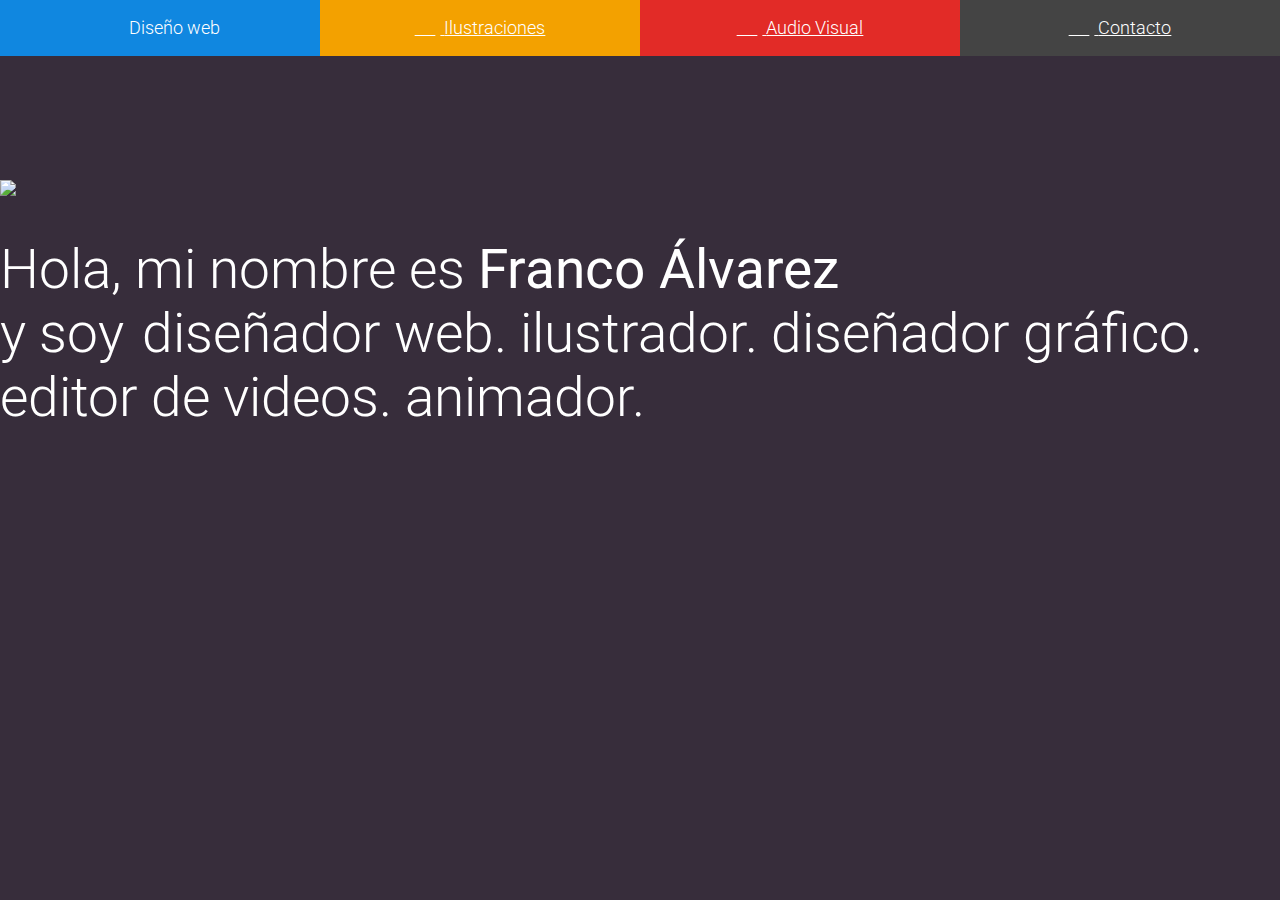
==== index.html @ df3ae25a "some mobile fixes" ====
<!DOCTYPE html>
<html>
<head>
  <meta charset="utf-8">

  <!-- Meta Tags for SEO -->
  <title>Web and Graphic Design</title>
  <meta name='description' content='I create visual brand identity which includes: logo designs, business cards, brochures, flyers, folders, print advertisements, greeting cards and invitations, social media pages including Facebook, Twitter and Google+.'>
  <link rel='author' href='https://plus.google.com/+FrancoAlvarezlpm' />
  <meta property='og:title' content='Web and Graphic Design' />
  <meta property='og:image' content='http//www.francoalvarez.com.ar/img/feel-the-peace.png' />
  <meta property='og:url' content='http//www.francoalvarez.com.ar/' />
  <meta property='og:description' content='I create visual brand identity which includes: logo designs, business cards, brochures, flyers, folders, print advertisements, greeting cards and invitations, social media pages including Facebook, Twitter and Google+.' />
  <meta name='twitter:card' content='summary'>
  <meta name='twitter:url' content='http//www.francoalvarez.com.ar/' >
  <meta name='twitter:title' content='I create visual brand identity which includes: logo designs, business cards, brochures, flyers, folders, print advertisements, greeting cards and invitations, social media pages including Facebook, Twitter and Google+.'>
  <meta name='twitter:image' content='http//www.francoalvarez.com.ar/img/feel-the-peace-for-twitter.png' >


  <!-- Behavioral Meta Data -->
  <meta name="apple-mobile-web-app-capable" content="yes">
  <meta name="viewport" content="width=device-width, initial-scale=1.0, maximum-scale=1.0, user-scalable=0">
  <link rel="icon" href="favicon.png" type="image/x-icon">
  <!-- Google Fonts -->
  <link href='http://fonts.googleapis.com/css?family=Roboto:100,300,400' rel='stylesheet' type='text/css'>
  <!-- Styles -->
  <link rel="stylesheet" type="text/css" href="css/magnific-popup.css"/>
  <link rel="stylesheet" type="text/css" href="css/bootstrap.min.css"/>
  <link rel="stylesheet" type="text/css" href="css/animate.css"/>
  <link rel="stylesheet" type="text/css" href="css/style.css"/>
  <link rel="stylesheet" type="text/css" href="css/responsive.css"/>

</head>
<body>
  <div class="wrapper">
    <nav>
      <ul>
        <li class="websites-link"><a href="#"><i class="icon-web-design"></i> <span>Diseño web</span></a></li>
        <li class="illustration-link"><a href="#"><i class="icon-illustration"></i> <span>Ilustraciones</span></a></li>
        <li class="video-link"><a href="#"><i class="icon-video"></i> <span>Audio Visual<span></a></li>
        <li class="contact-link"><a href="#"><i class="icon-contact"></i> <span>Contacto</span></a></li>
      </ul> 
    </nav>
    <!-- Home section -->
    <div class="home">
      <div class="container">
        <div class="container-position">
          <img src="img/franco.jpg" class="img-circle home-image">
          <h1 class="home-title">
            Hola, mi nombre es <strong>Franco Álvarez</strong> <br class="br-class"> y soy
            <span class="tlt">
              <span class="texts">
                  <span>diseñador web.</span> 
                  <span>ilustrador.</span>
                  <span>diseñador gráfico.</span>
                  <span>editor de videos.</span>
                  <span>animador.</span>
              </span>
            </span>
          </h1>
        </div>
      </div>
    </div>

    <!-- Web design section -->
    <div class="trick websites">
      <div class="btn-back"></div>
      <div class="container">
        <div class="row">
          <div class="col-xs-12">
            <p class="subtitle"> Diseño Web </p>
            <ul class="work-list-container">

              <li class="t-small web">
                <div class="figure">
                  <div class="budget-counter">2</div>
                  <img src="img/works/small-hashdog.jpg" alt="Hashdog: Software Factory">
                  <div class="figcaption">
                    <h4>Hashdog.com</h4>
                    <span>Con mas de 6 años de trayectoria, con un prometedor futuro. Hashdog.com!</span>
                    <button  class="hashdogPages pink-button">Más</button>
                  </div>
                </div>
              </li>

              <li class="t-small web">
                <div class="figure">
                  <div class="budget-counter">1</div>
                  <img src="img/works/small-fundacion.jpg" alt="img01">
                  <div class="figcaption">
                    <h4>Fundación Tuquito</h4>
                    <span>Un proyecto bastante conocido en América Latina, Tuquito Linux. También tiene su fundación.</span>
                    <button  class="fundationTuquito pink-button">Más</button>
                  </div>
                </div>
              </li>
            </ul>
          </div>
        </div>
      </div>
    </div>
    <!-- Illustration section -->
    <div class="trick illustration">
      <div class="btn-back"></div>
      <div class="container">
        <div class="row">
          <div class="col-xs-12">
            <p class="subtitle">Ilustraciones Digitales y Decorativas</p>
            <ul class="work-list-container">
              <li class="t-small">
                <div class="figure">
                  <div class="budget-counter">2</div>
                  <img src="img/works/small-frank.jpg" alt="just thoughts">
                  <div class="figcaption">
                    <h4>Pensamientos</h4>
                    <span>Ilustraciones de lo que a veces viene de repente a mi mente.</span>
                    <button  class="thoughts pink-button">Más</button>
                  </div>
                </div>
              </li>

              <li class="t-small">
                <div class="figure">
                  <div class="budget-counter">9</div>
                  <img src="img/works/small-abstract.jpg" alt="Frame Art">
                  <div class="figcaption">
                    <h4>Pinturas Oleo</h4>
                    <span>Pequeño hobbie que siempre quise perfeccionar.</span>
                    <button  class="oleoPainting pink-button">Más</button>
                  </div>
                </div>

              </li>

              <li class="t-small">
                <div class="figure">
                  <div class="budget-counter">6</div>
                  <img src="img/works/small-hashdogBanners.jpg" alt="Hashdog Banners">
                  <div class="figcaption">
                    <h4>Anuncios de Hashdog</h4>
                    <span>La comunicación visual en una empresa es primordial y Hashdog: Software Factory lo sabe.</span>
                    <button  class="hashdogBanners pink-button">Más</button>
                  </div>
                </div>

              </li>

              <li class="t-small">
                <div class="figure">
                  <div class="budget-counter">1</div>
                  <img src="img/works/small-hashdog-interview.jpg" alt="hashdog interviews">
                  <div class="figcaption">
                    <h4>Entrevistas</h4>
                    <span>Hashdog invita a desarrolladores Rails a presentarse en sus entrevistas.</span>
                    <button  class="interviews pink-button">Más</button>
                  </div>
                </div>
              </li>

              <li class="t-small">
                <div class="figure">
                  <div class="budget-counter">5</div>
                  <img src="img/works/small-vinyls.jpg" alt="Hashdog Vinyls Office">
                  <div class="figcaption">
                    <h4>Vinilos</h4>
                    <span>Oficinas muy poco común nos ofrece Hashdog una vez más.</span>
                    <button  class="vinyls pink-button">Más</button>
                  </div>
                </div>

              </li>

              <li class="t-small">
                <div class="figure">
                  <div class="budget-counter">1</div>
                  <img src="img/works/small-prices-vivi.jpg" alt="Hairstyle prices">
                  <div class="figcaption">
                    <h4>Viviana Estilista</h4>
                    <span>Listado de precios de una excelente Estilista.</span>
                    <button  class="priceList pink-button">Más</button>
                  </div>
                </div>
              </li>

              <li class="t-small">
                <div class="figure">
                  <div class="budget-counter">4</div>
                  <img src="img/works/small-cards.jpg" alt="Cards Presentation">
                  <div class="figcaption">
                    <h4>Tarjetas Personales</h4>
                    <span>Algunas de las tarjetas personales que se trabajo con extraordinarias personas.</span>
                    <button  class="cardPresentations pink-button">Más</button>
                  </div>
                </div>
              </li>
              <li class="t-small">
                <div class="figure">
                  <div class="budget-counter">6</div>
                  <img src="img/works/small-wallpapers.jpg" alt="img01">
                  <div class="figcaption">
                    <h4>Fondos de Pantalla</h4>
                    <span>No podia faltar en una empresa totalmente creativa, hashdog ofrece sus fondos gratuitos para descargar.</span>
                    <button  class="wallpapers pink-button">Más</button>
                  </div>
                </div>
              </li>
            </ul>
          </div>
        </div>
      </div>
    </div>
    <!-- Videos section -->
    <div class="trick videos">
      <div class="btn-back"></div>
      <div class="container">
        <div class="row">
          <div class="col-xs-12">
            <p class="subtitle">Edición de Video + Diseño Visual </p>
            <ul class="work-list-container">

              <li class="t-small">
                <div class="figure">
                  <div class="budget-counter">2</div>
                  <img src="img/works/small-hashdog-short.jpg" alt="hashdog short video">
                  <div class="figcaption">
                    <h4>Hashdog cortos</h4>
                    <span>Cotometrajes publicitarios <strong>Hashdog</strong>, una compañia de calidad, confianza y por sobre todo creativa!</span>
                    <button  class="hashdogVideos pink-button">Más</button>
                  </div>
                </div>


              </li>

              <li class="t-small">
                <div class="figure">
                  <div class="budget-counter">1</div>
                  <img src="img/works/small-ticketmaster.jpg" alt="img01">
                  <div class="figcaption">
                    <h4>TicketMaster</h4>
                    <span>Video explicativo luego de una compra para eventos en TicketMaster.</span>
                    <button  class="ticketmasterVideos pink-button">Más</button>
                  </div>
                </div>
              </li>

              <li class="t-small">
                <div class="figure">
                  <div class="budget-counter">3</div>
                  <img src="img/works/small-allfundationvideos.jpg" alt="img01">
                  <div class="figcaption">
                    <h4>Fundación Tuquito</h4>
                    <span>Videos informativo de los proyectos en marcha de la Fundación Tuquito Libre.</span>
                    <button  class="fundationVideos pink-button">Más</button>
                  </div>
                </div>

              </li>

            </ul>
          </div>
        </div>
      </div>
    </div>
    <!-- Contact section -->
    <div class="trick contact">
      <div class="btn-back"></div>
      <div class="container">
        <div class="row">
            <div class="col-xs-12 about-me">
              <h3>Un poco de mi</h3>
              <p class="my-description">
                Soy un Diseñador Web y Grafico Autodidacta. Me dedico a crear Identidad Visual, Presentaciones Online, folletos, carpetas, Anuncios publicitarios, elementos graficos, Íconos y cualquier cosa relacionada a la Comunicacion Visual
              </p>
            </div>
            <div class="col-xs-12 contact-content text-center">
              <div class="row">
                <div class="col-xs-12 col-sm-6 skills-list">
                  <h3>Habilidades</h3>
                  <p>HTML5 <i class="icon-filled-three"></i></p>
                  <p>CSS3 <i class="icon-filled-four"></i></p>
                  <p>Javascript <i class="icon-filled-two"></i></p>
                  <p>JQuery <i class="icon-filled-three"></i></p>
                  <p>Front-End <i class="icon-filled-four"></i></p>
                  <p>Photoshop CS6 <i class="icon-filled-three"></i></p>
                  <p>Illustrator CS6<i class="icon-filled-four"></i></p>
                  <p>After Effect <i class="icon-filled-three"></i></p>
                  <p>Video Direction <i class="icon-filled-three"></i></p>
                  <p>Creativity <i class="icon-filled-four"></i></p>
                </div>
                <div class="col-xs-12 col-sm-6">
                  <div class="row">
                    <div class="col-xs-6 col-sm-12">
                      <div class="hobbies">
                        <h3>Hobbies</h3>
                        <ul class="hobbies-list">
                          <li><i class="icon-movies"></i></li>
                          <li><i class="icon-meditation"></i></li>
                          <li><i class="icon-tree"></i></li>
                          <li><i class="icon-music"></i></li>
                          <li><i class="icon-painting"></i></li>
                          <li><i class="icon-book"></i></li>
                          <li><i class="icon-joystick"></i></li>
                        </ul>
                      </div>
                    </div>
                    <div class="col-xs-6 col-sm-12">
                      <div class="social-media">
                        <h3>Encuentrame</h3>
                        <a href="http://www.facebook.com/francolpm" target="_blank" class="facebook img-circle"><i class="icon-facebook"></i></a>
                        <a href="http://www.twitter.com/franco_lpm" target="_blank" class="twitter img-circle"><i class="icon-twitter"></i></a>
                        <a href="http://ar.linkedin.com/in/francolpm" target="_blank" class="linkedin img-circle"><i class="icon-linkedin"></i></a>
                        <a href="cv-frank.pdf" target="_blank" class="skype img-circle"><i class="icon-contact"></i></a>
                      </div>
                    </div>
                  </div>
                </div>
                <div class="info-contact col-xs-12">
                  <p>I <i class="icon-heart"></i> design - <a href="mailto:franco.lpm@gmail.com">franco.lpm@gmail.com</a> - +54 381 154802125</p>
                </div>
              </div>
              <div class="clear"></div>
            </div>      
          </div>
        </div>
      </div>
    </div>
    <footer>

    </footer>
  </div>
  <!-- Scripts -->
  <script src="https://ajax.googleapis.com/ajax/libs/jquery/2.1.3/jquery.min.js"></script>
  <script src="js/magnificPopup.min.js"></script>
  <script src="js/jquery.lettering.js"></script>
  <script src="js/jquery.textillate.js"></script>
  <script src="js/database.js"></script>
  <script src="js/script.js"></script>
</body>
</html>
---- css/style.css ----
/**************** ICONS *********************/
@font-face {
  font-family: 'icomoon';
  src:url('../fonts/icomoon.eot?-uziz1a');
  src:url('../fonts/icomoon.eot?#iefix-uziz1a') format('embedded-opentype'),
    url('../fonts/icomoon.woff?-uziz1a') format('woff'),
    url('../fonts/icomoon.ttf?-uziz1a') format('truetype'),
    url('../fonts/icomoon.svg?-uziz1a#icomoon') format('svg');
  font-weight: normal;
  font-style: normal;
}

[class^="icon-"], [class*=" icon-"] {
  font-family: 'icomoon';
  speak: none;
  font-style: normal;
  font-weight: normal;
  font-variant: normal;
  text-transform: none;
  line-height: 1;

  /* Better Font Rendering =========== */
  -webkit-font-smoothing: antialiased;
  -moz-osx-font-smoothing: grayscale;
}
.icon-filled-two:before {
  content: "\e60d \e60d \e60e \e60e \e60e";
}
.icon-filled-three:before {
  content: "\e60d \e60d \e60d \e60e \e60e";
}
.icon-filled-four:before {
  content: "\e60d \e60d \e60d \e60d \e60e";
}
.icon-joystick:before {
  content: "\e600";
}
.icon-linkedin:before {
  content: "\e601";
}
.icon-movies:before {
  content: "\e602";
}
.icon-music:before {
  content: "\e603";
}
.icon-painting:before {
  content: "\e604";
}
.icon-skype:before {
  content: "\e605";
}
.icon-tree:before {
  content: "\e606";
}
.icon-twitter:before {
  content: "\e607";
}
.icon-video:before {
  content: "\e608";
}
.icon-web-design:before {
  content: "\e609";
}
.icon-meditation:before {
  content: "\e60a";
}
.icon-book:before {
  content: "\e60b";
}
.icon-check-box:before {
  content: "\e60c";
}
.icon-circle:before {
  content: "\e60d";
}
.icon-circle-filled:before {
  content: "\e60e";
}
.icon-contact:before {
  content: "\e60f";
}
.icon-facebook:before {
  content: "\e610";
}
.icon-heart:before {
  content: "\e611";
}
.icon-illustration:before {
  content: "\e612";
}



/***************** SITE STYLE ****************/
html, body {
  width: 100%; 
  height: 100%;
  background-color: #222222;
}
body {
  margin:0;
  padding:0;
  font-family: 'Roboto', sans-serif;
  font-weight: 400;
}
a,p,h1, h2, h3, h4, h5, li {
  color: #ffffff;
}
a, p {
  font-size: 18pt;
}
a:hover, a:visited, a:focus, a:active {
  color: white;
  text-decoration: underline;
}
ul {
  padding: 0;
  margin: 0;
}
ul li {
  list-style: none;
}
.wrapper {
  width: 100%;
  height: 100%;
}
.home-title {
  color: #000;
  text-decoration: none;
}
@keyframes firstSkill {
  0% {
    transform: rotateY(0deg);
  }
  100% {
    transform: rotateY(90deg);
  }
}
@keyframes secondSkill {
  0% {
    transform: rotateY(90deg);
  }
  100% {
    transform: rotateY(0deg);
  }
}
.skill-1 {
  position: absolute;
  margin-left: 15px;
  perspective: 600px;
}
.skill-1.inview {
  animation-name: firstSkill;
  animation-duration: 1s;
  animation-delay: 0s;
  animation-iteration-count: 1;
  animation-fill-mode: forwards;
  transform-origin: 0% 0%;
}
.skill-2.inview {
  animation-name: secondSkill;
  animation-duration: 1s;
  animation-delay: 0s;
  animation-iteration-count: 1;
  animation-fill-mode: forwards;
  transform-origin: 0% 0%; 
}
.skill-2 {
  position: absolute;
  margin-left: 15px;
  perspective: 600px;
  transform: rotateY(90deg);
}
.home {
  background: #372d3b;
  height: 100%;
  width: 100%;
  top:0;
  position: absolute;
  z-index: 1;
  transform: perspective(1000px) rotateY(0deg);
  transform-origin: 0% 50%;
  transition: 1s;
  opacity: 1;
  transition-timing-function: ease-in-out;
}
.home.backdoor {
  transform: perspective(1000px) rotateY(90deg);
  opacity: 0;
}
.home .container {
  padding: 0;
  height: 100%;
}
.container-position {
  position: relative;
  top: 20%;
}
.home-title {
  z-index: 1;
  font-size: 55px;
  color: #fff;
  font-family: 'Roboto', sans-serif;
  font-weight: 300;
}
.home-title strong {
  font-weight: 400;
}

.btn-back {
  width: 46px;
  height: 46px;
  background: #a33c57;
  position: absolute;
  top: 10px;
  left: 10px;
  z-index: 999;
  cursor: pointer;
  text-align: center;
  border-radius: 2px;
  transition: .5s ease-in-out all;
}
.btn-back:hover {
  transform: rotate(360deg) scale(1.1);
  transition: .2s ease-in-out all;
  background: #da4362;
}
.btn-back::before {
  content: 'X';
  font-size: 30px;
  color: white;
}
.tlt {
  margin-left: 5px;
}
nav {
  top:0;
  left:0;
  position: absolute;
  background: rgba(37,31,40,0.8);
  z-index: 10;
  width: 100%;
  text-align: center;
}
nav ul {
  width: 100%;
  padding: 0;
  margin: 0;
  display: table;
}
nav ul li {
  display: inline-block;
  font-family: 'Roboto', sans-serif;
  font-weight: 300;
  height: 56px;
  margin:0;
  float:left;
  padding: 0;
  transition:.1s linear all;
  vertical-align: top;
  width: 25%;
}
nav ul li:hover {
  transition:.1s linear all;
}
nav ul li:last-of-type {
  border-right: 0;
}
nav ul li i { 
  margin-right: 5px;
  font-size: 16px;
}
nav ul li a  i {
  font-size: 20pt;
  position: relative;
  top: 5px;
}
nav ul li a {
  font-size: 18px;
  line-height: 56px;
  width: 100%;
  text-align: center;
  display: block;
}
nav a:hover {
  text-decoration: none;
}
li.websites-link a:hover,
li.illustration-link a:hover,
li.video-link a:hover,
li.contact-link a:hover,
li.websites-link a:focus,
li.illustration-link a:focus,
li.video-link a:focus,
li.contact-link a:focus {
  text-decoration: none;
}
li.websites-link {
  background: #0b6fcc;
}
li.illustration-link {
  background: #F3A100;
}
li.video-link {
  background: #E22B27;
}
li.contact-link {
  background: #444;
}
li.websites-link:hover {
  background: #1087e0;
}
li.illustration-link:hover {
  background: #EFA118;
}
li.video-link:hover {
  background: #E04444;
}
li.contact-link:hover {
  background: #545056;
}

.logo {
  width: 32px;
  height: 32px;
}
.lang {
  width: 32px;
  height: 32px;
  display: none;
}
.scene {
  margin:0;
  padding:0;
  overflow: hidden;
  top:0;
  left: 0;
  width: 100%;
  height: 100%;
  position: absolute;
  transform: translate3d(0px, 0px, 0px);
  transform-style: preserve-3d;
  backface-visibility: hidden;
}
.scene li {
  bottom: 0;
  height: 100%;
  left: 0;
  margin: 0;
  padding: 0;
  position: absolute;
  right: 0;
  top: 0;
}
.first img {
  position: absolute;
  z-index: 0;
  top: -64px;
}
.second img {
  position: absolute;
  right: 0;
  top: -1px;
  z-index: -1;
}
.img-lake-mountains {
  position: absolute;
  left: 50%;
  top:72%;
  margin-left: -400px;
  z-index: -2;
}
.bote {
  position: absolute;
  left: 50%;
  margin-left: 100px;
  top: 84%;
  z-index: -2;
}
.sun object {
  position: absolute;
  z-index: -8;
  top: 66%;
  left: 50%;
  margin-left: 310px;
}
.clouds img {
  margin-top: -5%;
  margin-left: -5%;
  position: absolute;
  z-index: -9;
  top:0;
}

/********************************

WORK

********************************/
.works {
  position: relative;
  height: auto;
  margin: 40px 0;
  padding: 40px 0;
}
.subtitle {
  display: block;
  width: 100%;
  font-size: 28px;
  font-weight: 100;
  margin: 30px 0 0 0;
  padding: 70px 10px; 
  text-align: center;
  background: url('../img/divisor.svg') no-repeat center center;
  background-size: 100% auto;

}
.work-list-container {
  margin: 0;
  padding: 0;
  text-align: center;
}
.work-list-container li {
  display: inline-block;
  margin: 10px;
  padding:0;
  text-align: left;
  vertical-align: top;
  box-shadow: 1px 2px 3px #222;
}
.work-list-container li img {
  width: 100%;
  height: 100%;
  margin:0;
  padding: 0;
  transition: .2s ease-in-out all;
  -webkit-transition: .2s ease-in-out all;
  -moz-transition: .2s ease-in-out all;
  -o-transition: .2s ease-in-out all;
}
.t-small {
  transform: scale(1);
  -webkit-transform: scale(1);
  -moz-transform: scale(1);
  -o-transform: scale(1);
  -ms-transform: scale(1);
  opacity: 1;
  filter:alpha(opacity=100);
  transition: 0.3s all ease-in-out;
  -webkit-transition: 0.3s all ease-in-out;
  -moz-transition: 0.3s all ease-in-out;
  -o-transition: 0.3s all ease-in-out;
  -ms-transition: 0.3s all ease-in-out;
}
.t-small {
  width: 220px;
  height: 220px;
  overflow: hidden;
}
.t-small .figure {
  display: block;
  overflow: hidden;
  width: 100%;
  height: 100%;
}

li .figure img {
  position: relative;
  top:0;
}
li:hover .figure img {
  width: 100%;
  height: 100%;

  transform: scale(1.5);
  -webkit-transform: scale(1.5);
  -moz-transform: scale(1.5);
  -o-transform: scale(1.5);

  transition: .2s ease-in-out all;
  -webkit-transition: .2s ease-in-out all;
  -o-transition: .2s ease-in-out all;
  -moz-transition: .2s ease-in-out all;
}
.figcaption {
  background: rgba(0,0,0,0.7);
  width: 100%;
  transition: .2s ease-in-out all;
  -webkit-transition: .2s ease-in-out all;
  -o-transition: .2s ease-in-out all;
  -moz-transition: .2s ease-in-out all;
  clear: both;
  min-height: 220px;
  padding: 10px;
  position: relative;
  top: -46px;
}
li:hover .figure .figcaption {
  position: relative;
  top: -220px;
  transition: .2s ease-in-out all;
  -webkit-transition: .2s ease-in-out all;
  -o-transition: .2s ease-in-out all;
  -moz-transition: .2s ease-in-out all;
}
.figcaption h4 {
  margin: 0;
  padding: 0;
  font-size: 20px;
  margin-bottom: 20px;
  font-weight: 100;
}
.figcaption span {
  margin: 0;
  padding: 0;
  font-size: 16px;
  font-weight: 300;
}
.pink-button {
  background: #da4362;
  padding: 2px 10px;
  font-size: 20px;
  border: 0;
  font-weight: 300;
}
.pink-button:hover {
  color: #fff;
  text-decoration: none;
  animation: scaleLink .3s;
  -webkit-animation: scaleLink .3s;
}
.figcaption .pink-button {
  position: absolute;
  bottom: 10px;
  right: 10px;
}
@-webkit-keyframes scaleLink {
  0% {
    -webkit-transform: scale(1);
  }
  50% {
    -webkit-transform: scale(1.2);
  }
  100% {
    -webkit-transform: scale(1);
  }
}
@keyframes scaleLink {
  0% {
    -webkit-transform: scale(1);
  }
  50% {
    -webkit-transform: scale(1.2);
  }
  100% {
    -webkit-transform: scale(1);
  }
}
.icon-parent {
  background: #28202b;
  color: #fff;
  font-family: 'icomoon';
  font-size: 36px;
  height: 52px;
  line-height: 52px;
  position: relative;
  right: -5px;
  text-align: center;
  top: -338px;
  width: 54px;
  -webkit-border-bottom-right-radius: 5px;
  -webkit-border-bottom-left-radius: 5px;
  -moz-border-radius-bottomright: 5px;
  -moz-border-radius-bottomleft: 5px;
  border-bottom-right-radius: 5px;
  border-bottom-left-radius: 5px;
  -webkit-box-shadow: 0px 3px 3px 0px rgba(0,0,0,0.4);
  -moz-box-shadow: 0px 3px 3px 0px rgba(0,0,0,0.4);
  box-shadow: 0px 3px 3px 0px rgba(0,0,0,0.4);
  transition: .2s all ease-in-out;
  -webkit-transition: .2s all ease-in-out;
  -moz-transition: .2s all ease-in-out;
}
.t-small:hover .icon-parent,
.t-large:hover .icon-parent {
  top: -278px;
  -o-transition: .2s all ease-in-out;
  -webkit-transition: .2s all ease-in-out;
  -moz-transition: .2s all ease-in-out;
  -o-transition: .2s all ease-in-out;
}
.illustration .icon-parent:before {
  content: "\e605";
}
.video .icon-parent:before {
  content: "\e608";
}
.web .icon-parent:before {
  content: "\e609";
}
.image-loader-custom {
  position: fixed;
  z-index: -1;
  background: url('../img/puff.svg') center center no-repeat;
  pointer-events: none;
  width: 100%;
  min-height: 100%;
}
.budget-counter {
  background: #da4362;
  color: #fff;
  font-family: 'Roboto', sans-serif;
  font-weight: 300;
  height: 32px;
  line-height: 32px;
  position: absolute;
  right: 0px;
  text-align: center;
  top: 0px;
  width: 32px;
  z-index: 9;
  -webkit-border-radius: 50%;
  -webkit-border-top-right-radius: 0;
  -moz-border-radius: 50%;
  -moz-border-radius-topright: 0;
  border-radius: 50%;
  border-top-right-radius: 0;
}
.popup {
  position: relative;
  padding-top: 20px;
}
.popup .row {
  margin:0;
}
.popup,
.popup .row,
.popup .row .iframe-content {
  height: 100%;
}
.popup iframe {
  height: 80%;
  width: 100%;
}
.popup img {
  width: 100%;
  height: 100%;
}
.popup p.mfp-tech,
.popup p.mfp-software, 
.popup p.mfp-desc {
  background-color: #372d3b;
  color: #fff;
  text-align: center;
  font-weight: bold;
  margin-top: -5px;
  padding: 10px;
}
.popup .popup-description {
  background-color: #372d3b;
  width: 100%;
  color: #fff;
  text-align: left;
  font-weight: bold;
  margin-top: -5px;
  padding: 10px;
}
.mfp-plugins {
  margin-bottom: 20px;
}
.mfp-plugins h1,
.mfp-tech h1,
.mfp-technology h1 {
  font-weight: 100;
  font-size: 26px;
}
.mfp-plugins p,
.mfp-tech p,
.mfp-technology p {
  font-size: 16px;
  font-weight: 300;
}
.mfp-plugins ul li,
.mfp-tech ul li,
.mfp-technology ul li {
  padding-left: 26px;
  font-size: 16px;
  line-height: 22px;
  font-weight: 300;
  background: url('../img/svg-icons/check-box.svg') no-repeat left center;
}
.popup p a {
  color: #da4362;
  display: block;
}
.pattern {
  background: url('../img/pattern.png');
}
.cave-1 {
  background: url('../img/cave-1.png') no-repeat;
  background-size: 100% 100%;
  height: 200px;
  left: 0px;
  position: absolute;
  top: 20%;
  width: 200px;
}
.dino {
  background: url('../img/dino.png') no-repeat;
  background-size: 100% 100%;
  height: 300px;
  position: absolute;
  right: 0px;
  top: 50%;
  width: 300px;
}
.ribs {
  background: url('../img/ribs.png') no-repeat;
  background-size: 100% 100%;
  height: 300px;
  left: 0px;
  position: absolute;
  top: 75%;
  width: 300px;
}
/********************************

HOBBY

********************************/

/********************************

CONTACT

********************************/
.websites, .illustration, .videos, .contact {
  position: absolute;
  width: 100%;
  z-index: -1;
  top:0;
  height: 0;
  left: 0;
  background: #221c25;
  transform: perspective(1000px) rotateY(-90deg);
  transform-origin: 100% 50%;
  transition: 1s;
  transition-timing-function: ease-in-out;
  min-height: 100%;
  display: none;
}
.hobbies-list {
  margin: 0;
  padding: 0;
  min-height: 66px;
}
.hobbies-list li {
  display: inline-block;
  vertical-align: top;
  margin: 0 5px;
}
.hobbies-list li i {
  font-size: 46px;
  position: relative;
  display: block;
}
.hobbies-list li:nth-child(1) i,
.hobbies-list li:nth-child(3) i,
.hobbies-list li:nth-child(5) i {
  transform: rotate(-10deg);
}
.hobbies-list li:nth-child(2) i,
.hobbies-list li:nth-child(4) i,
.hobbies-list li:nth-child(6) i {
  bottom: -30px;
  transform: rotate(10deg);
}
.websites.inview, .illustration.inview, .videos.inview, .contact.inview {
  transform: perspective(1000px) rotateY(0deg);
  z-index: 10;
  height: auto;
}
.copy-container {
  z-index: 2;
}
.contact .container {
  margin-top: 45px;
}
.quotes {
  margin-bottom: 30px;
}
.quotes i {
  font-size: 30px;
  font-weight: 100;
}
.my-description {
  font-weight: 300;
  font-size: 20px;
}
.contact-content > p {
  line-height: 20pt;
  font-size: 16pt;
  text-align: justify;
}
.info-contact {
  margin-top: 25px;
}
.info-contact p, .info-contact p a {
  line-height: 14pt;
  font-size: 14pt;
  font-weight: 100;
}
.contact-title {
  font-size: 45px;
  display: block;
  border-bottom: 1px solid white;
  margin: 0;
  margin-bottom: 22px;
  padding-bottom: 10px;
}
.social-media a {
  width: 90px;
  height: 90px;
  margin: 0 5px;
  font-size: 60px;
  background: #3a313f;
  color: #fff;
  display: inline-block;
  vertical-align: top;
  transition: .2s ease-in-out all;
}
.social-media a  i {
  line-height: 90px;
}
.info-contact p i.icon-heart {
  color: #e84343;
}
.social-media a:hover,
.social-media a:focus,
.social-media a:active {
  text-decoration: none !important;
  transition: .5s ease-in-out all;
  color: #fff;
  margin-top: -4px;
}
.facebook:hover {
  background-color: #44619d;
}
.twitter:hover {
  background-color: #55acee;
}
.linkedin:hover {
  background-color: #1985bc;
}
.skype:hover {
  background-color: #00aff0;
}
.pdf:hover {
  background-color: #ed394e;
}
.pdf {
  position: relative;
  left: -14px;
}
.facebook, .skype {
  position: relative;
}
.social-section {
  margin-top: 12px;
}
.skills-list p i {
  font-size: 12px;
  text-align: right;
  float: right;
  position: relative;
  top: 8px;
  right: 4px;
}
.skills-list p {
  font-size: 16px;
  margin: 0;
  text-align: left;
  border-bottom: 1px dashed #463b4b;
  padding: 5px 0;
}
.skills-list h3,
.hobbies h3,
.social-media h3,
.about-me h3 {
  font-weight: 100;
  font-size: 28px;
  margin: 30px 0;
}
.skills-list {
  border-right: 1px solid #463b4b;
}
.copy {
  position: absolute;
  z-index: 2;
  bottom: 0px;
  color: white;
  font-size: 16px;
  left: 50%;
  margin-left: -70px;
  text-align: center;
  background: #372d3b;
  padding: 10px;
  border-top-left-radius: 50%;
  border-top-right-radius: 50%;
}
.copy div {
  font-size: 7pt;
}
.copy div a {
  display: inline-block;
  margin-right: 5px;
  margin-left: 5px;
}
.copy .icon-hearth {
  font-size: 12px;
  color: #FF5353;
  margin: 0 3px;
}
.thanks a {
  font-size: 10px;
}
.thanks a:hover {
  color: #fff;
}
.mobile-fix {
  margin:0;
  padding: 0;
}
/********************************

OVERLAY

*********************************/
---- css/responsive.css ----
/*******************************
GENERIC LAPTOP 1366x768
*******************************/
@media screen and (min-width: 1367px) and (max-width: 2200px){
  .home, .works, .contact {
  }
  .first img {
    width: 100%;
  }
  .second img {
    width: 1026px;
  }
  .img-lake-mountains {
    margin-top: 8px; 
  }
  .bote {
    margin-top: 40px;
  }
  .sun object {
    margin-top: -10px;
  }
  .bg-contact li:nth-of-type(1) object {
    width: 100%;
  }
  .bg-contact li:nth-of-type(2) img {
    width: 100%;
  }
  .bg-contact li:nth-of-type(3) img {
    width:78%;
  }
  .bg-contact li:nth-of-type(4) img {
    width: 70%;
  }
  .bg-contact li:nth-of-type(5) img {
    width: 44%;
  }
  .bg-contact li:nth-of-type(6) object {
    width: 100%;
    top: -1px;
  }
  .bg-contact li:nth-of-type(7) object {
    width: 100%;
    bottom: -1px;
  }
  .contact-title {
    font-size: 30px;
  }
  .contact-content > p {
    line-height: 18pt;
    font-size: 15pt;
  }
  .icon-parent {
    opacity: .2;
    filer: alpha(opacity=20);
    top: -278px;
  }
}
/*******************************
GENERIC LAPTOP 1280x800
*******************************/
@media screen and (min-width: 1200px) and (max-width: 1366px){
  .first img {
    width: 100%;
    top: 0px;
  }
  .second img {
    width: 60%;
    margin-top: 0px;
  }
  .img-lake-mountains {
    margin-top: -70px;
  }
  .bote {
    margin-top: -68px;
  }
  .sun object {
    margin-top: -108px;
  }
  .bg-contact li:nth-of-type(1) object {
    width: 106%;
  }
  .bg-contact li:nth-of-type(2) img {
    width: 100%;
  }
  .bg-contact li:nth-of-type(3) img {
    width:78%;
  }
  .bg-contact li:nth-of-type(4) img {
    width: 70%;
  }
  .bg-contact li:nth-of-type(5) img {
    width: 50%;
  }
  .bg-contact li:nth-of-type(7) object,
  .bg-contact li:nth-of-type(6) object {
    width: 100%;
    top: 0px;
    margin-top: 0px;
  }
  .contact-title {
    font-size: 30px;
  }
  .contact-content > p {
    line-height: 18pt;
    font-size: 15pt;
  }
  .copy {
    bottom: 10px;
  }
  .icon-parent {
    opacity: .2;
    filer: alpha(opacity=20);
    top: -278px;
  }
}
/*******************************
FOR TABLET LANDSCAPE
*******************************/
@media screen and (min-width: 1000px) and (max-width: 1199px){
  .first img {
    width: 120%;
    top: 26px;
  }
  .second img {
    width: 64%;
    margin-top: 65px;
  }
  .img-lake-mountains {
    margin-top: -82px;
  }
  .bote {
    margin-top: -30px;
  }
  .sun object {
    margin-top: -116px;
    margin-left: 200px;
  }
  .bg-contact li:nth-of-type(1) object {
    width: 140%;
  }
  .bg-contact li:nth-of-type(2) img {
    width: 120%;
  }
  .bg-contact li:nth-of-type(3) img {
    width:78%;
  }
  .bg-contact li:nth-of-type(4) img {
    width: 70%;
  }
  .bg-contact li:nth-of-type(5) img {
    width: 55%;
  }
  .bg-contact li:nth-of-type(6) object {
    width: 101%;
    top: -1px;
  }
  .bg-contact li:nth-of-type(7) object {
    width: 101%;
    bottom: -1px;
  }
  .contact-content {
    margin-top: 100px;
  }
  .contact-title {
    font-size: 30px;
  }
  .contact-content > p {
    line-height: 18pt;
    font-size: 15pt;
  }
  .copy {
    bottom: 10px;
  }
  li .figure .figcaption {
    position: relative;
    top: -160px;
    width: 100%;
    transition: .2s ease-in-out all;
    -webkit-transition: .2s ease-in-out all;
    -o-transition: .2s ease-in-out all;
    -moz-transition: .2s ease-in-out all;
  }
  .contact-content {
    margin-top: 80px;
  }
  .popup p {
    margin-top: -5px;
  }
  .t-large {
    width: 278px;
  }
  .t-large .figure > img {
    transform: translateX(-139px);
    -webkit-transform: translateX(-139px);
    -o-transform: translateX(-139px);
    -moz-transform: translateX(-139px);
  }

  .info-contact {
    clear:  both;
    padding-top: 10px;
  }
  .icon-parent {
    opacity: .2;
    filer: alpha(opacity=20);
    top: -278px;
  }
  .mfp-content {
    height: 80%;
    top: 10%;
  }
  li:hover .figure .figcaption {
    top: auto;
  }
}
/*******************************
FOR TABLET PORTRAIT
*******************************/
@media screen and (min-width: 641px) and (max-width: 999px){

  .first img {
    width: 214%;
    top: 26px;
    margin-left: -100px;
  }
  .second img {
    display: none;
  }
  .img-lake-mountains {
    margin-top: -110px;
  }
  .bote {
    margin-top: -66px;
  }
  .sun object {
    margin-top: -116px;
    margin-left: 200px;
  }
  .home-title {
    font-size: 58px;
    margin-left: 15px;
    margin-top: 15px;
  }
  .br-class {
    display: none;
  }
  .bg-contact li:nth-of-type(1) object {
    width: auto;
  }
  .bg-contact li:nth-of-type(2) img {
    width: 220%;
    left: -42%;
  }
  .bg-contact li:nth-of-type(3) img {
    width: 145%;
    left: -55%;
    margin-bottom: 0px;
  }
  .bg-contact li:nth-of-type(4) img {
    width: 70%;
    display: none;
  }
  .bg-contact li:nth-of-type(5) img {
    width: 90%;
  }
  .bg-contact li:nth-of-type(6) object {
    top: -1px;
    width: 100%;
  }
  .bg-contact li:nth-of-type(7) object {
    width: 100%;
    bottom: -1px;
  }
  .contact-content {
    background: rgba(0,0,0,.5);
  }
  .contact-title {
    font-size: 30px;
  }
  .contact-content > p {
    line-height: 18pt;
    font-size: 15pt;
  }
  .copy {
    bottom: 10px;
  }
  li .figure .figcaption {
    position: relative;
    top: -160px;
    width: 100%;
    transition: .2s ease-in-out all;
    -webkit-transition: .2s ease-in-out all;
    -o-transition: .2s ease-in-out all;
    -moz-transition: .2s ease-in-out all;
  }
  .popup p {
    margin-top: -5px;
  }
  .popup {
    height: 70%;
    padding: 0;
  }
  .icon-parent {
    opacity: .2;
    filer: alpha(opacity=20);
    top: -278px;
  }
  .mfp-content {
    height: 60%;
    top: 20%;
  }
}

/*******************************
FOR SMARTPHONES (IPHONE) LANDSCAPE
*******************************/

@media screen and (min-width: 480px) and (max-width: 640px){
  .home-title {
    font-size: 34px;
    margin-left: -60px;
    margin-top: -38px;
  }
  .first img {
    width: 105%;
    top: 0;
    margin-left: 0;
  }
  .second img {
    display: none;
  }
  .img-lake-mountains {
    margin-top: -77px;
  }
  .bote {
    margin-top: 0px;
    margin-left: 82px;
  }
  .sun object {
    margin-top: -116px;
    margin-left: 126px;
  }
  .works-title {
    font-size: 24px;
  }
  .bg-contact li:nth-of-type(1) object {
    width: 100%;
  }
  .bg-contact li:nth-of-type(2) img {
    width: 110%;
    left: -8%;
    margin-bottom: 0px;
  }
  .bg-contact li:nth-of-type(3) img {
    width: 90%;
    left: -24%;
    margin-bottom: -0px;
  }
  .bg-contact li:nth-of-type(4) img {
    width: 70%;
    display: none;
  }
  .bg-contact li:nth-of-type(5) img {
    width: 50%;
    margin-right: -75px;
  }
  .bg-contact li:nth-of-type(6) object {
    top: -1px;
    width: 101%;
  }
  .bg-contact li:nth-of-type(7) object {
    width: 103%;
    bottom: -1px;
  }
  .contact-content {
    padding: 10px 15px;
    margin-top: 40px;
  }
  .thanks {
    display: none;
  }
  .contact-title {
    font-size: 20px;
  }
  .contact-content > p {
    line-height: 18pt;
    font-size: 15pt;
  }
  .copy {
    bottom: 10px;
  }
  li .figure .figcaption {
    position: relative;
    top: -80px;
    width: 278px;
    transition: .2s ease-in-out all;
    -webkit-transition: .2s ease-in-out all;
    -o-transition: .2s ease-in-out all;
    -moz-transition: .2s ease-in-out all;
  }
  .popup p {
    margin-top: -5px;
  }
  .t-large {
    width: 278px;
  }
  .t-large .figure {
    width: 278px;
  }
  .t-large .figure img {
    width: auto;
    position: relative;
    left: -138px;
  }
  .popup {
    height: 70%;
    padding: 0;
  }
  .social-section {
    float: right;
  }
  .mobile-fix {
    float: left;
    width: 57%;
    font-size: 16px !important;
  }
  .clear {
    clear: both;
  }
  .picture img {
    width: 80px;
  }
  .info-contact > p {
    line-height: 6pt;
    font-size: 11pt;
  }
  .copy {
    bottom: 2px;
    margin-left: -29px;
    font-size: 11px;
  }
  .icon-parent {
    opacity: .2;
    filer: alpha(opacity=20);
    top: -278px;
  }
}
/*******************************
FOR SMARTPHONES (IPHONE) PORTRAIT
*******************************/

@media screen and (min-width: 0px) and (max-width: 479px){
  .quotes i {
    font-size: 18px;
    font-weight: 100;
    line-height: 20px;
    display: block;
    text-align: right;
  }
  .br-class {
    display: none;
  }
  .contact .container {
    margin-top: 20%;
  }
  .container-position {
    width: 100%;
    text-align: center;
  }
  .works {
    padding: 5px 0;
    margin: 0;
  }
  .home-title {
    font-size: 26px;
    margin-left: 0;
    margin-top: 33px;
    padding: 0 8px;
  }
  .work-list-container {
    margin-top: 25%;
  }
  .image-loader-custom {
    top: 0;
  }
  .contact-title {
    font-size: 20px;
    text-transform: uppercase;
    margin-bottom: 6px;
    padding-bottom: 6px;
  }
  .contact-content > p {
    line-height: 18pt;
    font-size: 15pt;
  }
  .copy {
    bottom: 10px;
  }
  li .figure .figcaption, 
  li:hover .figure .figcaption {
    position: relative;
    top: -220px;
    width: 100%;
    min-height: 220px;
  }
  li:hover .figure img {
    transform: scale(1);
    -webkit-transform: scale(1);
    -moz-transform: scale(1);
    -o-transform: scale(1);
  }
  .popup p {
    margin-top: -5px;
  }
  .popup {
    height: 70%;
    padding: 0;
  }
  .social-section {
    float: none;
    margin-top: 0;
  }
  .mobile-fix {
    float: none;
    width: auto;
    font-size: 16px !important;
    line-height: 16px !important;
  }
  .clear {
    clear: both;
  }
  .picture {
    margin-top: 10px;
  }
  .picture img {
    width: 80px;
  }
  .info-contact {
    margin-top: 10px;
  }
  .info-contact p {
    line-height: 25px;
    font-size: 16px;
  }
  .mobile-version {
    display: none;
  }
  .desktop-version {
    display: block;
  }
  .skills-list {
    border: none;
  }
  .skills-list h3, .hobbies h3, .social-media h3, .about-me h3 {
    font-size: 20px;
  }
  .hobbies-list li:nth-child(1) i,
  .hobbies-list li:nth-child(3) i,
  .hobbies-list li:nth-child(5) i {
    transform: rotate(0deg);
  }
  .hobbies-list li:nth-child(2) i,
  .hobbies-list li:nth-child(4) i,
  .hobbies-list li:nth-child(6) i {
    bottom: 0px;
    transform: rotate(0deg);
  }
  .hobbies-list li {
    margin: 10px 5px;
  }
  .skills-list p {
    font-size: 18px;
    font-weight:100;
  }
  .skills-list p i {
    font-size: 12px;
    top: 6px;
    right:0;
  }
  .picture img {
    display: none;
  }
  .social-media a {
    width: 80px;
    height: 80px;
    margin: 0 5px;
    margin-bottom: 44px;
    font-size:50px;
  }
  .social-media a i {
    line-height:80px;
  }
  .facebook, .skype {
    left: 0;
  }
  .mfp-content {
    top: 5%;
    height: 50%;
  }
  .mfp-arrow {
    top: 20%;
    margin-top:0;
  }
  .mfp-arrow {
    -webkit-transform: scale(0.45);
    transform: scale(0.45);
  }
  .icon-parent {
    opacity: .2;
    filer: alpha(opacity=20);
    top: -278px;
  }
  .subtitle:first-of-type {
    margin-top: 0;
  }
  .subtitle {
    display: none;
  }
  .t-small, .t-small .figure {
    width: 220px;
    height: 220px;
  }
  .figcaption .pink-button {
    padding: 2px 32px;
  }
  nav ul li a span {
    text-indent: -999px;
    display: block
  }
}
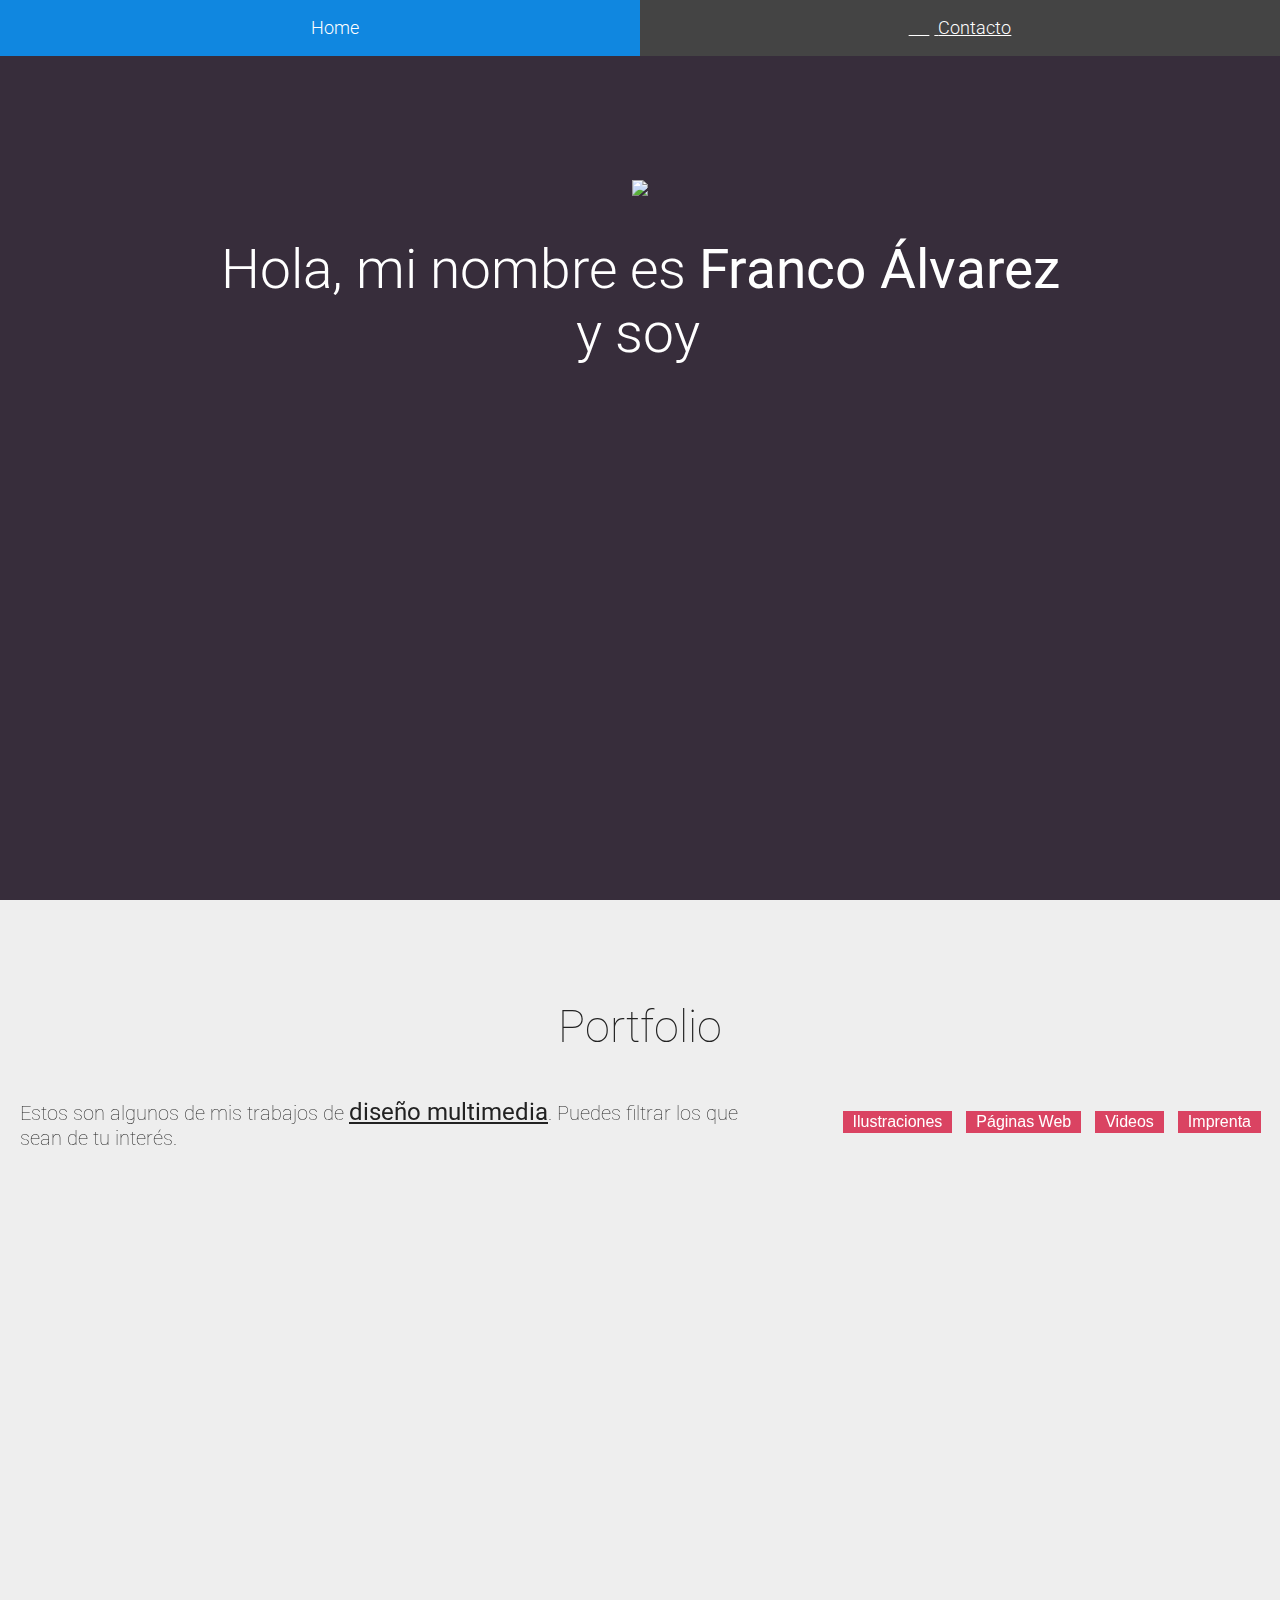
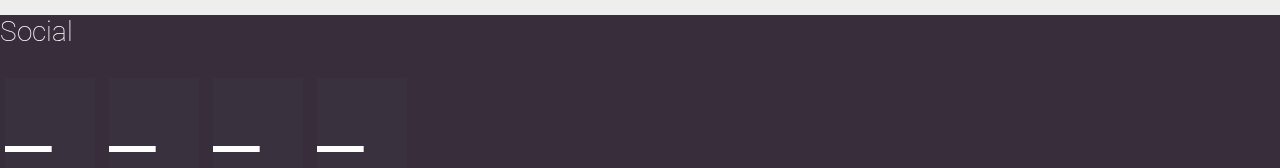
==== commit 5b579a7b: "upload new changes" ====
--- a/index.html
+++ b/index.html
@@ -15,7 +15,7 @@
   <meta name='twitter:url' content='http//www.francoalvarez.com.ar/' >
   <meta name='twitter:title' content='I create visual brand identity which includes: logo designs, business cards, brochures, flyers, folders, print advertisements, greeting cards and invitations, social media pages including Facebook, Twitter and Google+.'>
   <meta name='twitter:image' content='http//www.francoalvarez.com.ar/img/feel-the-peace-for-twitter.png' >
-
+  <meta name="p:domain_verify" content="1db357cf7f62a0de8d72f36501c9a04c"/>
 
   <!-- Behavioral Meta Data -->
   <meta name="apple-mobile-web-app-capable" content="yes">
@@ -35,9 +35,7 @@
   <div class="wrapper">
     <nav>
       <ul>
-        <li class="websites-link"><a href="#"><i class="icon-web-design"></i> <span>Diseño web</span></a></li>
-        <li class="illustration-link"><a href="#"><i class="icon-illustration"></i> <span>Ilustraciones</span></a></li>
-        <li class="video-link"><a href="#"><i class="icon-video"></i> <span>Audio Visual<span></a></li>
+        <li class="websites-link"><a href="#"><i class="icon-web-design"></i> <span>Home</span></a></li>
         <li class="contact-link"><a href="#"><i class="icon-contact"></i> <span>Contacto</span></a></li>
       </ul> 
     </nav>
@@ -49,228 +47,230 @@
           <h1 class="home-title">
             Hola, mi nombre es <strong>Franco Álvarez</strong> <br class="br-class"> y soy
             <span class="tlt">
-              <span class="texts">
-                  <span>diseñador web.</span> 
-                  <span>ilustrador.</span>
-                  <span>diseñador gráfico.</span>
-                  <span>editor de videos.</span>
-                  <span>animador.</span>
-              </span>
+              <span class="texts"></span>
             </span>
           </h1>
         </div>
       </div>
-    </div>
-
-    <!-- Web design section -->
-    <div class="trick websites">
-      <div class="btn-back"></div>
-      <div class="container">
-        <div class="row">
-          <div class="col-xs-12">
-            <p class="subtitle"> Diseño Web </p>
-            <ul class="work-list-container">
-
-              <li class="t-small web">
-                <div class="figure">
-                  <div class="budget-counter">2</div>
-                  <img src="img/works/small-hashdog.jpg" alt="Hashdog: Software Factory">
-                  <div class="figcaption">
-                    <h4>Hashdog.com</h4>
-                    <span>Con mas de 6 años de trayectoria, con un prometedor futuro. Hashdog.com!</span>
-                    <button  class="hashdogPages pink-button">Más</button>
-                  </div>
-                </div>
-              </li>
-
-              <li class="t-small web">
-                <div class="figure">
-                  <div class="budget-counter">1</div>
-                  <img src="img/works/small-fundacion.jpg" alt="img01">
-                  <div class="figcaption">
-                    <h4>Fundación Tuquito</h4>
-                    <span>Un proyecto bastante conocido en América Latina, Tuquito Linux. También tiene su fundación.</span>
-                    <button  class="fundationTuquito pink-button">Más</button>
-                  </div>
-                </div>
-              </li>
-            </ul>
+
+      <div class="content">
+        <div class="container">
+          <div class="row">
+            <div class="col-xs-12">
+              <p class="subtitle"> Portfolio</p>
+              <p class="description"> Estos son algunos de mis trabajos de <a href="https://es.wikipedia.org/wiki/Dise%C3%B1o_multimedia" target="_blank"><strong>diseño multimedia</strong></a>. Puedes filtrar los que sean de tu interés.</p>
+              <div class="btn-filtering">
+                <button class="filter pink-button" data-filter=".graphic">Ilustraciones</button>
+                <button class="filter pink-button" data-filter=".web">Páginas Web</button>
+                <button class="filter pink-button" data-filter=".video">Videos</button>
+                <button class="filter pink-button" data-filter=".impr">Imprenta</button>
+              </div>
+
+              <ul class="work-list-container">
+
+                <li class="t-small mix web">
+                  <div class="figure">
+                    <div class="budget-counter">10</div>
+                    <img src="img/works/small-hashdog.jpg" alt="Hashdog: Software Factory">
+                    <div class="figcaption">
+                      <h4>Hashdog.com</h4>
+                      <span>Con mas de 10 años de trayectoria, la software factory Hashdog.com!</span>
+                      <button  class="hashdogPages pink-button">Más</button>
+                    </div>
+                  </div>
+                </li>
+
+                <li class="t-small mix web">
+                  <div class="figure">
+                    <div class="budget-counter">1</div>
+                    <img src="img/works/small-giudice.jpg" alt="Matias Giudice">
+                    <div class="figcaption">
+                      <h4>Matías Giudice</h4>
+                      <span>Excelente persona y cirujano apuesta a la web para llegar más a la gente.</span>
+                      <button  class="giudice pink-button">Más</button>
+                    </div>
+                  </div>
+                </li>
+
+                <li class="t-small mix web">
+                  <div class="figure">
+                    <div class="budget-counter">1</div>
+                    <img src="img/works/small-fundacion.jpg" alt="img01">
+                    <div class="figcaption">
+                      <h4>Fundación Tuquito</h4>
+                      <span>Un proyecto bastante conocido en América Latina, Tuquito Linux. También tiene su fundación.</span>
+                      <button  class="fundationTuquito pink-button">Más</button>
+                    </div>
+                  </div>
+                </li>
+
+                <li class="t-small mix graphic">
+                  <div class="figure">
+                    <div class="budget-counter">2</div>
+                    <img src="img/works/small-frank.jpg" alt="just thoughts">
+                    <div class="figcaption">
+                      <h4>Pensamientos</h4>
+                      <span>Ilustraciones de lo que a veces viene de repente a mi mente.</span>
+                      <button  class="thoughts pink-button">Más</button>
+                    </div>
+                  </div>
+                </li>
+
+                <li class="t-small mix impr">
+                  <div class="figure">
+                    <div class="budget-counter">9</div>
+                    <img src="img/works/small-abstract.jpg" alt="Frame Art">
+                    <div class="figcaption">
+                      <h4>Pinturas Oleo</h4>
+                      <span>Pequeño hobbie que siempre quise perfeccionar.</span>
+                      <button  class="oleoPainting pink-button">Más</button>
+                    </div>
+                  </div>
+
+                </li>
+
+                <li class="t-small mix graphic">
+                  <div class="figure">
+                    <div class="budget-counter">6</div>
+                    <img src="img/works/small-hashdogBanners.jpg" alt="Hashdog Banners">
+                    <div class="figcaption">
+                      <h4>Anuncios de Hashdog</h4>
+                      <span>La comunicación visual en una empresa es primordial y Hashdog: Software Factory lo sabe.</span>
+                      <button  class="hashdogBanners pink-button">Más</button>
+                    </div>
+                  </div>
+
+                </li>
+
+                <li class="t-small mix graphic">
+                  <div class="figure">
+                    <div class="budget-counter">1</div>
+                    <img src="img/works/small-hashdog-interview.jpg" alt="hashdog interviews">
+                    <div class="figcaption">
+                      <h4>Entrevistas</h4>
+                      <span>Hashdog invita a desarrolladores Rails a presentarse en sus entrevistas.</span>
+                      <button  class="interviews pink-button">Más</button>
+                    </div>
+                  </div>
+                </li>
+
+                <li class="t-small mix impr">
+                  <div class="figure">
+                    <div class="budget-counter">5</div>
+                    <img src="img/works/small-vinyls.jpg" alt="Hashdog Vinyls Office">
+                    <div class="figcaption">
+                      <h4>Vinilos</h4>
+                      <span>Oficinas muy poco común nos ofrece Hashdog una vez más.</span>
+                      <button  class="vinyls pink-button">Más</button>
+                    </div>
+                  </div>
+
+                </li>
+
+                <li class="t-small mix graphic">
+                  <div class="figure">
+                    <div class="budget-counter">1</div>
+                    <img src="img/works/small-prices-vivi.jpg" alt="Hairstyle prices">
+                    <div class="figcaption">
+                      <h4>Viviana Estilista</h4>
+                      <span>Listado de precios de una excelente Estilista.</span>
+                      <button  class="priceList pink-button">Más</button>
+                    </div>
+                  </div>
+                </li>
+
+                <li class="t-small mix impr">
+                  <div class="figure">
+                    <div class="budget-counter">4</div>
+                    <img src="img/works/small-cards.jpg" alt="Cards Presentation">
+                    <div class="figcaption">
+                      <h4>Tarjetas Personales</h4>
+                      <span>Algunas de las tarjetas personales que se trabajo con extraordinarias personas.</span>
+                      <button  class="cardPresentations pink-button">Más</button>
+                    </div>
+                  </div>
+                </li>
+                <li class="t-small mix graphic">
+                  <div class="figure">
+                    <div class="budget-counter">6</div>
+                    <img src="img/works/small-wallpapers.jpg" alt="img01">
+                    <div class="figcaption">
+                      <h4>Fondos de Pantalla</h4>
+                      <span>No podia faltar en una empresa totalmente creativa, hashdog ofrece sus fondos gratuitos para descargar.</span>
+                      <button  class="wallpapers pink-button">Más</button>
+                    </div>
+                  </div>
+                </li>
+
+                <li class="t-small mix video">
+                  <div class="figure">
+                    <div class="budget-counter">4</div>
+                    <img src="img/works/small-hashdog-short.jpg" alt="hashdog short video">
+                    <div class="figcaption">
+                      <h4>Hashdog cortos</h4>
+                      <span>Cotometrajes publicitarios <strong>Hashdog</strong>, una compañia de calidad, confianza y por sobre todo creativa!</span>
+                      <button  class="hashdogVideos pink-button">Más</button>
+                    </div>
+                  </div>
+
+
+                </li>
+
+                <li class="t-small mix video">
+                  <div class="figure">
+                    <div class="budget-counter">1</div>
+                    <img src="img/works/small-ticketmaster.jpg" alt="img01">
+                    <div class="figcaption">
+                      <h4>TicketMaster</h4>
+                      <span>Video explicativo luego de una compra para eventos en TicketMaster.</span>
+                      <button  class="ticketmasterVideos pink-button">Más</button>
+                    </div>
+                  </div>
+                </li>
+
+                <li class="t-small mix video">
+                  <div class="figure">
+                    <div class="budget-counter">3</div>
+                    <img src="img/works/small-allfundationvideos.jpg" alt="img01">
+                    <div class="figcaption">
+                      <h4>Fundación Tuquito</h4>
+                      <span>Videos informativo de los proyectos en marcha de la Fundación Tuquito Libre.</span>
+                      <button  class="fundationVideos pink-button">Más</button>
+                    </div>
+                  </div>
+
+                </li>
+
+              </ul>
+            </div>
           </div>
         </div>
       </div>
-    </div>
-    <!-- Illustration section -->
-    <div class="trick illustration">
-      <div class="btn-back"></div>
-      <div class="container">
-        <div class="row">
-          <div class="col-xs-12">
-            <p class="subtitle">Ilustraciones Digitales y Decorativas</p>
-            <ul class="work-list-container">
-              <li class="t-small">
-                <div class="figure">
-                  <div class="budget-counter">2</div>
-                  <img src="img/works/small-frank.jpg" alt="just thoughts">
-                  <div class="figcaption">
-                    <h4>Pensamientos</h4>
-                    <span>Ilustraciones de lo que a veces viene de repente a mi mente.</span>
-                    <button  class="thoughts pink-button">Más</button>
-                  </div>
-                </div>
-              </li>
-
-              <li class="t-small">
-                <div class="figure">
-                  <div class="budget-counter">9</div>
-                  <img src="img/works/small-abstract.jpg" alt="Frame Art">
-                  <div class="figcaption">
-                    <h4>Pinturas Oleo</h4>
-                    <span>Pequeño hobbie que siempre quise perfeccionar.</span>
-                    <button  class="oleoPainting pink-button">Más</button>
-                  </div>
-                </div>
-
-              </li>
-
-              <li class="t-small">
-                <div class="figure">
-                  <div class="budget-counter">6</div>
-                  <img src="img/works/small-hashdogBanners.jpg" alt="Hashdog Banners">
-                  <div class="figcaption">
-                    <h4>Anuncios de Hashdog</h4>
-                    <span>La comunicación visual en una empresa es primordial y Hashdog: Software Factory lo sabe.</span>
-                    <button  class="hashdogBanners pink-button">Más</button>
-                  </div>
-                </div>
-
-              </li>
-
-              <li class="t-small">
-                <div class="figure">
-                  <div class="budget-counter">1</div>
-                  <img src="img/works/small-hashdog-interview.jpg" alt="hashdog interviews">
-                  <div class="figcaption">
-                    <h4>Entrevistas</h4>
-                    <span>Hashdog invita a desarrolladores Rails a presentarse en sus entrevistas.</span>
-                    <button  class="interviews pink-button">Más</button>
-                  </div>
-                </div>
-              </li>
-
-              <li class="t-small">
-                <div class="figure">
-                  <div class="budget-counter">5</div>
-                  <img src="img/works/small-vinyls.jpg" alt="Hashdog Vinyls Office">
-                  <div class="figcaption">
-                    <h4>Vinilos</h4>
-                    <span>Oficinas muy poco común nos ofrece Hashdog una vez más.</span>
-                    <button  class="vinyls pink-button">Más</button>
-                  </div>
-                </div>
-
-              </li>
-
-              <li class="t-small">
-                <div class="figure">
-                  <div class="budget-counter">1</div>
-                  <img src="img/works/small-prices-vivi.jpg" alt="Hairstyle prices">
-                  <div class="figcaption">
-                    <h4>Viviana Estilista</h4>
-                    <span>Listado de precios de una excelente Estilista.</span>
-                    <button  class="priceList pink-button">Más</button>
-                  </div>
-                </div>
-              </li>
-
-              <li class="t-small">
-                <div class="figure">
-                  <div class="budget-counter">4</div>
-                  <img src="img/works/small-cards.jpg" alt="Cards Presentation">
-                  <div class="figcaption">
-                    <h4>Tarjetas Personales</h4>
-                    <span>Algunas de las tarjetas personales que se trabajo con extraordinarias personas.</span>
-                    <button  class="cardPresentations pink-button">Más</button>
-                  </div>
-                </div>
-              </li>
-              <li class="t-small">
-                <div class="figure">
-                  <div class="budget-counter">6</div>
-                  <img src="img/works/small-wallpapers.jpg" alt="img01">
-                  <div class="figcaption">
-                    <h4>Fondos de Pantalla</h4>
-                    <span>No podia faltar en una empresa totalmente creativa, hashdog ofrece sus fondos gratuitos para descargar.</span>
-                    <button  class="wallpapers pink-button">Más</button>
-                  </div>
-                </div>
-              </li>
-            </ul>
+
+      <div class="home-footer">
+        <div class="col-xs-12">
+          <div class="social-media text-center">
+            <h3>Social</h3>
+            <a href="http://www.facebook.com/francolpm" target="_blank" class="facebook img-circle"><i class="icon-facebook"></i></a>
+            <a href="http://www.twitter.com/franco_lpm" target="_blank" class="twitter img-circle"><i class="icon-twitter"></i></a>
+            <a href="http://ar.linkedin.com/in/francolpm" target="_blank" class="linkedin img-circle"><i class="icon-linkedin"></i></a>
+            <a href="cv-frank.pdf" target="_blank" class="skype img-circle"><i class="icon-contact"></i></a>
           </div>
         </div>
+        <div class="clear"></div>
       </div>
+
     </div>
-    <!-- Videos section -->
-    <div class="trick videos">
-      <div class="btn-back"></div>
-      <div class="container">
-        <div class="row">
-          <div class="col-xs-12">
-            <p class="subtitle">Edición de Video + Diseño Visual </p>
-            <ul class="work-list-container">
-
-              <li class="t-small">
-                <div class="figure">
-                  <div class="budget-counter">2</div>
-                  <img src="img/works/small-hashdog-short.jpg" alt="hashdog short video">
-                  <div class="figcaption">
-                    <h4>Hashdog cortos</h4>
-                    <span>Cotometrajes publicitarios <strong>Hashdog</strong>, una compañia de calidad, confianza y por sobre todo creativa!</span>
-                    <button  class="hashdogVideos pink-button">Más</button>
-                  </div>
-                </div>
-
-
-              </li>
-
-              <li class="t-small">
-                <div class="figure">
-                  <div class="budget-counter">1</div>
-                  <img src="img/works/small-ticketmaster.jpg" alt="img01">
-                  <div class="figcaption">
-                    <h4>TicketMaster</h4>
-                    <span>Video explicativo luego de una compra para eventos en TicketMaster.</span>
-                    <button  class="ticketmasterVideos pink-button">Más</button>
-                  </div>
-                </div>
-              </li>
-
-              <li class="t-small">
-                <div class="figure">
-                  <div class="budget-counter">3</div>
-                  <img src="img/works/small-allfundationvideos.jpg" alt="img01">
-                  <div class="figcaption">
-                    <h4>Fundación Tuquito</h4>
-                    <span>Videos informativo de los proyectos en marcha de la Fundación Tuquito Libre.</span>
-                    <button  class="fundationVideos pink-button">Más</button>
-                  </div>
-                </div>
-
-              </li>
-
-            </ul>
-          </div>
-        </div>
-      </div>
-    </div>
+
     <!-- Contact section -->
     <div class="trick contact">
       <div class="btn-back"></div>
       <div class="container">
         <div class="row">
             <div class="col-xs-12 about-me">
-              <h3>Un poco de mi</h3>
+              <h3>Acerca de mi</h3>
               <p class="my-description">
-                Soy un Diseñador Web y Grafico Autodidacta. Me dedico a crear Identidad Visual, Presentaciones Online, folletos, carpetas, Anuncios publicitarios, elementos graficos, Íconos y cualquier cosa relacionada a la Comunicacion Visual
+                Soy autodidacta, con esto me refiero a que me forme desde casa con cursos y talleres desde internet. Una formacion que requiere mucho compromiso y constancia. Luego de 8 años de formacion autodidacta me identifico como <a href="https://es.wikipedia.org/wiki/Dise%C3%B1o_multimedia" target="_blank"><strong>Diseñador Multimedia</strong></a> me a crear identidad visual como por ejemplo presentaciones online (brochures), tarjetas personales, folletos, diseños de carpetas, anuncios publicitarios, elementos graficos, iconos, animaciones 2d, motion graphics y cualquier cosa relacionada a la Comunicacion Visual.
               </p>
             </div>
             <div class="col-xs-12 contact-content text-center">
@@ -320,21 +320,18 @@
                 </div>
               </div>
               <div class="clear"></div>
-            </div>      
+            </div>
           </div>
         </div>
       </div>
     </div>
-    <footer>
-
-    </footer>
   </div>
   <!-- Scripts -->
   <script src="https://ajax.googleapis.com/ajax/libs/jquery/2.1.3/jquery.min.js"></script>
   <script src="js/magnificPopup.min.js"></script>
-  <script src="js/jquery.lettering.js"></script>
-  <script src="js/jquery.textillate.js"></script>
   <script src="js/database.js"></script>
+  <script src="js/typed.js"></script>
+  <script src="js/jquery.mixitup.js"></script>
   <script src="js/script.js"></script>
 </body>
 </html>
--- a/css/style.css
+++ b/css/style.css
@@ -97,7 +97,7 @@
 html, body {
   width: 100%; 
   height: 100%;
-  background-color: #222222;
+  background-color: #eee;
 }
 body {
   margin:0;
@@ -173,6 +173,27 @@
   perspective: 600px;
   transform: rotateY(90deg);
 }
+.typed-cursor{
+    opacity: 1;
+    -webkit-animation: blink 0.7s infinite;
+    -moz-animation: blink 0.7s infinite;
+    animation: blink 0.7s infinite;
+}
+@keyframes blink{
+    0% { opacity:1; }
+    50% { opacity:0; }
+    100% { opacity:1; }
+}
+@-webkit-keyframes blink{
+    0% { opacity:1; }
+    50% { opacity:0; }
+    100% { opacity:1; }
+}
+@-moz-keyframes blink{
+    0% { opacity:1; }
+    50% { opacity:0; }
+    100% { opacity:1; }
+}
 .home {
   background: #372d3b;
   height: 100%;
@@ -197,6 +218,7 @@
 .container-position {
   position: relative;
   top: 20%;
+  text-align: center;
 }
 .home-title {
   z-index: 1;
@@ -260,7 +282,7 @@
   padding: 0;
   transition:.1s linear all;
   vertical-align: top;
-  width: 25%;
+  width: 50%;
 }
 nav ul li:hover {
   transition:.1s linear all;
@@ -407,24 +429,46 @@
 }
 .subtitle {
   display: block;
-  width: 100%;
-  font-size: 28px;
+  font-size: 34pt;
   font-weight: 100;
   margin: 30px 0 0 0;
-  padding: 70px 10px; 
+  padding: 70px 10px 15px 10px; 
   text-align: center;
-  background: url('../img/divisor.svg') no-repeat center center;
-  background-size: 100% auto;
-
+  color: #222
+}
+.description {
+  display: table-cell;
+  width: 60%;
+  font-size: 20px;
+  font-weight: 100;
+  margin: 0;
+  padding: 30px 0 25px 20px;
+  color: #222;
+  text-align: left;
+}
+.description a {
+  color: #222;
+}
+.btn-filtering {
+  font-family: 'Roboto', sans-serif;
+  vertical-align: middle;
+  padding-right: 14px;
+  width: 40%;
+  display: table-cell;
+  text-align: right;
+}
+.work-list-container .mix {
+  display: none;
 }
 .work-list-container {
   margin: 0;
   padding: 0;
   text-align: center;
+  min-height: 400px;
 }
 .work-list-container li {
   display: inline-block;
-  margin: 10px;
+  margin: 4px 2px;
   padding:0;
   text-align: left;
   vertical-align: top;
@@ -441,22 +485,9 @@
   -o-transition: .2s ease-in-out all;
 }
 .t-small {
-  transform: scale(1);
-  -webkit-transform: scale(1);
-  -moz-transform: scale(1);
-  -o-transform: scale(1);
-  -ms-transform: scale(1);
-  opacity: 1;
-  filter:alpha(opacity=100);
-  transition: 0.3s all ease-in-out;
-  -webkit-transition: 0.3s all ease-in-out;
-  -moz-transition: 0.3s all ease-in-out;
-  -o-transition: 0.3s all ease-in-out;
-  -ms-transition: 0.3s all ease-in-out;
-}
-.t-small {
   width: 220px;
   height: 220px;
+  position: relative;
   overflow: hidden;
 }
 .t-small .figure {
@@ -525,6 +556,11 @@
   border: 0;
   font-weight: 300;
 }
+.filter.pink-button {
+  font-size: 12pt;
+  color: white;
+  margin: 0 5px;
+}
 .pink-button:hover {
   color: #fff;
   text-decoration: none;
@@ -535,6 +571,14 @@
   position: absolute;
   bottom: 10px;
   right: 10px;
+}
+.image-loader-custom {
+  position: fixed;
+  z-index: -1;
+  background: url('../img/puff.svg') center center no-repeat;
+  pointer-events: none;
+  width: 100%;
+  min-height: 100%;
 }
 @-webkit-keyframes scaleLink {
   0% {
@@ -600,14 +644,6 @@
 .web .icon-parent:before {
   content: "\e609";
 }
-.image-loader-custom {
-  position: fixed;
-  z-index: -1;
-  background: url('../img/puff.svg') center center no-repeat;
-  pointer-events: none;
-  width: 100%;
-  min-height: 100%;
-}
 .budget-counter {
   background: #da4362;
   color: #fff;
@@ -933,6 +969,14 @@
   margin:0;
   padding: 0;
 }
+.home-footer {
+  width: 100%;
+  background: #372d3b;
+  margin-top: 40px;
+}
+.clear {
+  clear: both;
+}
 /********************************
 
 OVERLAY
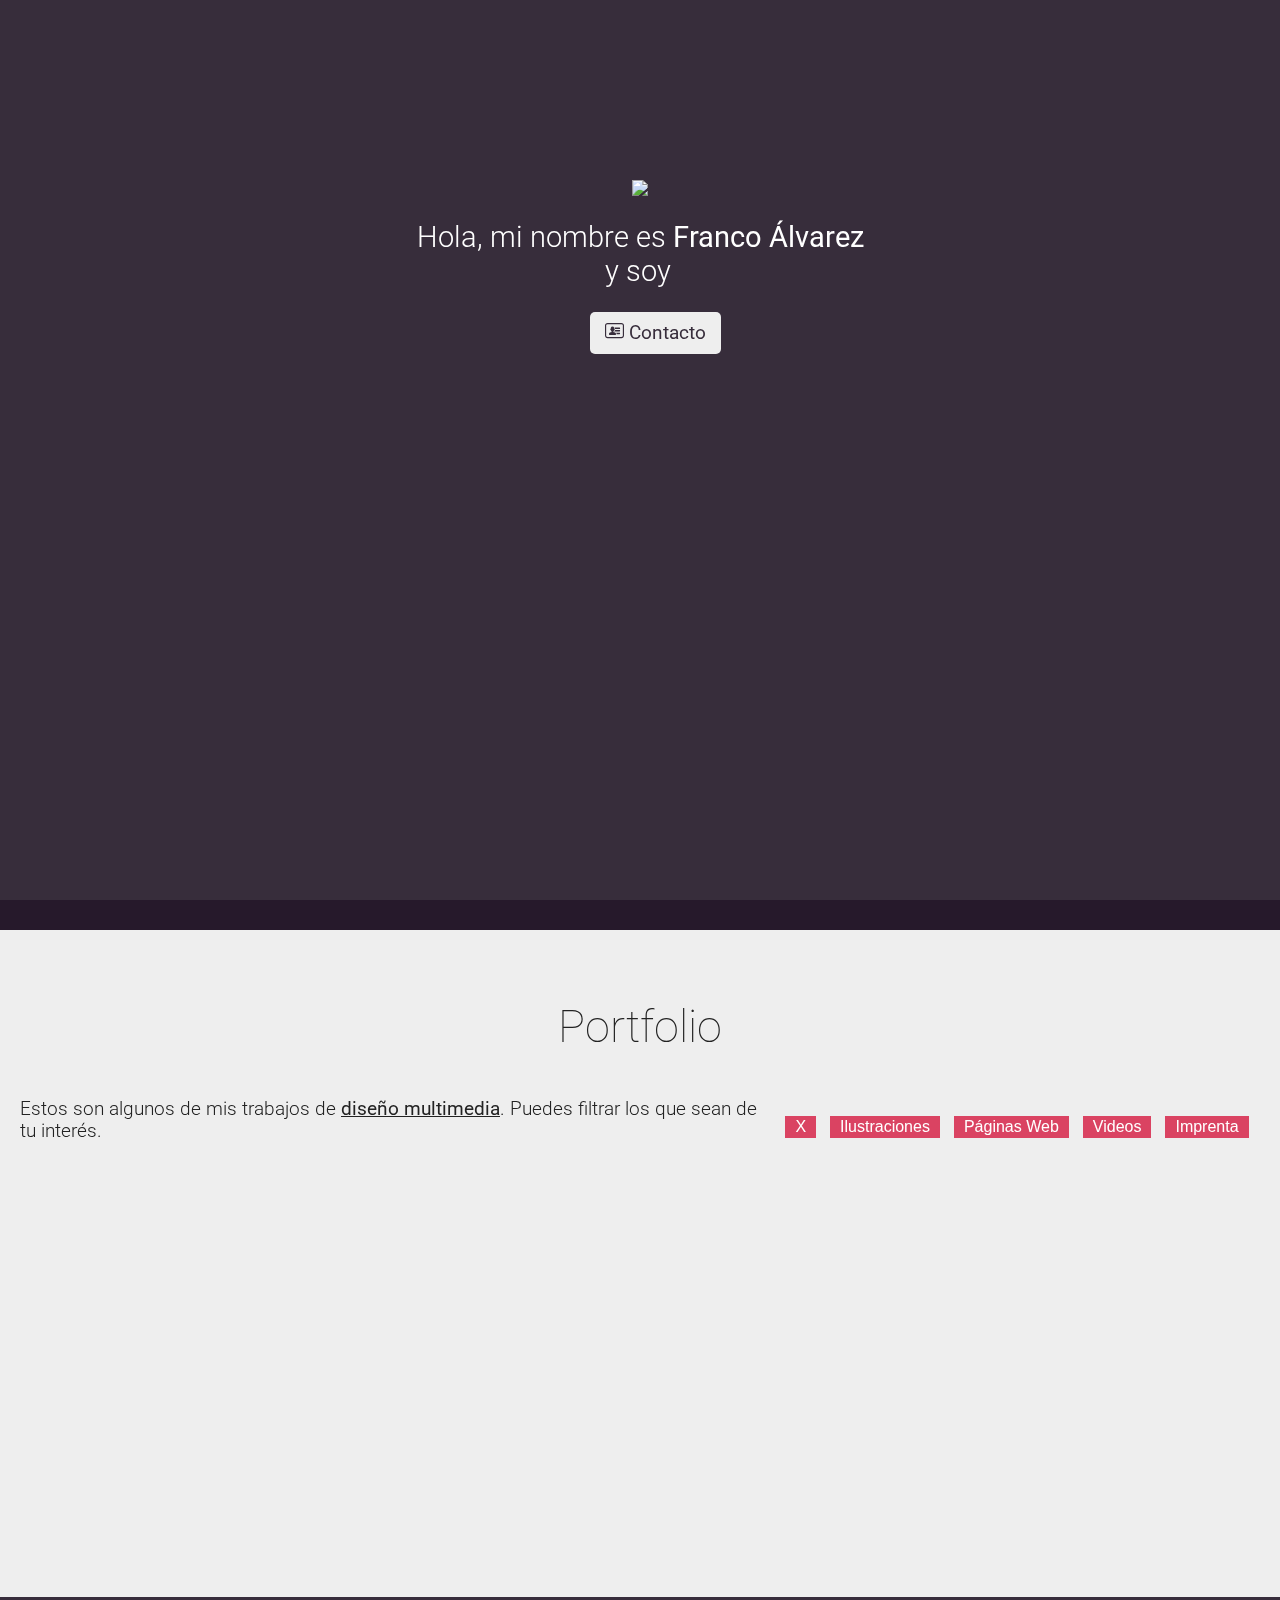
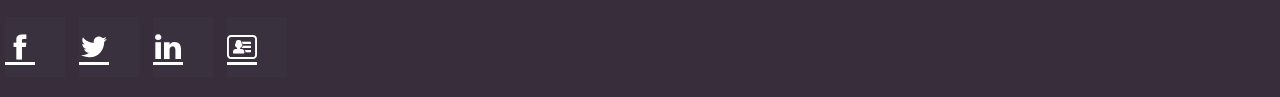
==== commit cffe71d7: "changes" ====
--- a/index.html
+++ b/index.html
@@ -33,12 +33,6 @@
 </head>
 <body>
   <div class="wrapper">
-    <nav>
-      <ul>
-        <li class="websites-link"><a href="#"><i class="icon-web-design"></i> <span>Home</span></a></li>
-        <li class="contact-link"><a href="#"><i class="icon-contact"></i> <span>Contacto</span></a></li>
-      </ul> 
-    </nav>
     <!-- Home section -->
     <div class="home">
       <div class="container">
@@ -50,16 +44,20 @@
               <span class="texts"></span>
             </span>
           </h1>
+          <div class="btn-contact">
+            <a href="#" class="contact-link"><i class="icon-contact"></i> <span>Contacto</span></a>
+          </div>
         </div>
       </div>
 
-      <div class="content">
+      <div class="content portfolio-section">
         <div class="container">
           <div class="row">
             <div class="col-xs-12">
               <p class="subtitle"> Portfolio</p>
               <p class="description"> Estos son algunos de mis trabajos de <a href="https://es.wikipedia.org/wiki/Dise%C3%B1o_multimedia" target="_blank"><strong>diseño multimedia</strong></a>. Puedes filtrar los que sean de tu interés.</p>
               <div class="btn-filtering">
+                <button class="filter pink-button" data-filter=".graphic,.web,.video,.impr">X</button>
                 <button class="filter pink-button" data-filter=".graphic">Ilustraciones</button>
                 <button class="filter pink-button" data-filter=".web">Páginas Web</button>
                 <button class="filter pink-button" data-filter=".video">Videos</button>
@@ -250,7 +248,6 @@
       <div class="home-footer">
         <div class="col-xs-12">
           <div class="social-media text-center">
-            <h3>Social</h3>
             <a href="http://www.facebook.com/francolpm" target="_blank" class="facebook img-circle"><i class="icon-facebook"></i></a>
             <a href="http://www.twitter.com/franco_lpm" target="_blank" class="twitter img-circle"><i class="icon-twitter"></i></a>
             <a href="http://ar.linkedin.com/in/francolpm" target="_blank" class="linkedin img-circle"><i class="icon-linkedin"></i></a>
@@ -316,7 +313,7 @@
                   </div>
                 </div>
                 <div class="info-contact col-xs-12">
-                  <p>I <i class="icon-heart"></i> design - <a href="mailto:franco.lpm@gmail.com">franco.lpm@gmail.com</a> - +54 381 154802125</p>
+                  <p><a href="mailto:franco.lpm@gmail.com">franco.lpm@gmail.com</a> - +54 381 154802125</p>
                 </div>
               </div>
               <div class="clear"></div>
--- a/css/style.css
+++ b/css/style.css
@@ -33,6 +33,12 @@
 .icon-filled-four:before {
   content: "\e60d \e60d \e60d \e60d \e60e";
 }
+.icon-heart:before {
+  content: "\e900";
+}
+.icon-arrow:before {
+  content: "\e901";
+}
 .icon-joystick:before {
   content: "\e600";
 }
@@ -63,7 +69,7 @@
 .icon-web-design:before {
   content: "\e609";
 }
-.icon-meditation:before {
+.icon-yoga:before {
   content: "\e60a";
 }
 .icon-book:before {
@@ -84,12 +90,10 @@
 .icon-facebook:before {
   content: "\e610";
 }
-.icon-heart:before {
-  content: "\e611";
-}
 .icon-illustration:before {
   content: "\e612";
 }
+
 
 
 
@@ -97,7 +101,7 @@
 html, body {
   width: 100%; 
   height: 100%;
-  background-color: #eee;
+  background-color: #26192B;
 }
 body {
   margin:0;
@@ -146,6 +150,10 @@
     transform: rotateY(0deg);
   }
 }
+.portfolio-section {
+  background: #eee;
+  padding-bottom: 30px;
+}
 .skill-1 {
   position: absolute;
   margin-left: 15px;
@@ -210,6 +218,7 @@
 .home.backdoor {
   transform: perspective(1000px) rotateY(90deg);
   opacity: 0;
+  overflow: hidden;
 }
 .home .container {
   padding: 0;
@@ -222,7 +231,7 @@
 }
 .home-title {
   z-index: 1;
-  font-size: 55px;
+  font-size: 22pt;
   color: #fff;
   font-family: 'Roboto', sans-serif;
   font-weight: 300;
@@ -257,101 +266,22 @@
 .tlt {
   margin-left: 5px;
 }
-nav {
+.btn-contact {
   top:0;
-  left:0;
-  position: absolute;
-  background: rgba(37,31,40,0.8);
+  right:0;
+  position: relative;
   z-index: 10;
   width: 100%;
+  padding: 15px;
   text-align: center;
 }
-nav ul {
-  width: 100%;
-  padding: 0;
-  margin: 0;
-  display: table;
-}
-nav ul li {
-  display: inline-block;
-  font-family: 'Roboto', sans-serif;
-  font-weight: 300;
-  height: 56px;
-  margin:0;
-  float:left;
-  padding: 0;
-  transition:.1s linear all;
-  vertical-align: top;
-  width: 50%;
-}
-nav ul li:hover {
-  transition:.1s linear all;
-}
-nav ul li:last-of-type {
-  border-right: 0;
-}
-nav ul li i { 
-  margin-right: 5px;
-  font-size: 16px;
-}
-nav ul li a  i {
-  font-size: 20pt;
-  position: relative;
-  top: 5px;
-}
-nav ul li a {
-  font-size: 18px;
-  line-height: 56px;
-  width: 100%;
-  text-align: center;
-  display: block;
-}
-nav a:hover {
+.btn-contact a {
+  background: #eee;
+  padding: 10px 15px;
+  border-radius: 5px;
+  color: #372d3b;
+  font-size: 14pt;
   text-decoration: none;
-}
-li.websites-link a:hover,
-li.illustration-link a:hover,
-li.video-link a:hover,
-li.contact-link a:hover,
-li.websites-link a:focus,
-li.illustration-link a:focus,
-li.video-link a:focus,
-li.contact-link a:focus {
-  text-decoration: none;
-}
-li.websites-link {
-  background: #0b6fcc;
-}
-li.illustration-link {
-  background: #F3A100;
-}
-li.video-link {
-  background: #E22B27;
-}
-li.contact-link {
-  background: #444;
-}
-li.websites-link:hover {
-  background: #1087e0;
-}
-li.illustration-link:hover {
-  background: #EFA118;
-}
-li.video-link:hover {
-  background: #E04444;
-}
-li.contact-link:hover {
-  background: #545056;
-}
-
-.logo {
-  width: 32px;
-  height: 32px;
-}
-.lang {
-  width: 32px;
-  height: 32px;
-  display: none;
 }
 .scene {
   margin:0;
@@ -439,8 +369,8 @@
 .description {
   display: table-cell;
   width: 60%;
-  font-size: 20px;
-  font-weight: 100;
+  font-size: 14pt;
+  font-weight: 300;
   margin: 0;
   padding: 30px 0 25px 20px;
   color: #222;
@@ -448,6 +378,7 @@
 }
 .description a {
   color: #222;
+  font-size: 14pt;
 }
 .btn-filtering {
   font-family: 'Roboto', sans-serif;
@@ -455,7 +386,8 @@
   padding-right: 14px;
   width: 40%;
   display: table-cell;
-  text-align: right;
+  text-align: center;
+  padding-top: 18px;
 }
 .work-list-container .mix {
   display: none;
@@ -559,7 +491,7 @@
 .filter.pink-button {
   font-size: 12pt;
   color: white;
-  margin: 0 5px;
+  margin: 5px;
 }
 .pink-button:hover {
   color: #fff;
@@ -573,11 +505,12 @@
   right: 10px;
 }
 .image-loader-custom {
-  position: fixed;
-  z-index: -1;
-  background: url('../img/puff.svg') center center no-repeat;
+  position: absolute;
+  z-index: 0;
+  background: url('../img/loader.svg') center center no-repeat;
   pointer-events: none;
   width: 100%;
+  top: 0;
   min-height: 100%;
 }
 @-webkit-keyframes scaleLink {
@@ -664,9 +597,24 @@
   border-radius: 50%;
   border-top-right-radius: 0;
 }
+.popup .row {
+  display: table;
+}
+.popup .row [class*="col-"]{
+  float: none;
+  display: table-cell;
+  vertical-align: top;
+}
+.col-sm-9 {
+  vertical-align: middle !important;
+  background-color: #000;
+}
+.col-sm-3 {
+  background-color: #372d3b;
+}
 .popup {
   position: relative;
-  padding-top: 20px;
+  padding: 0px;
 }
 .popup .row {
   margin:0;
@@ -682,7 +630,9 @@
 }
 .popup img {
   width: 100%;
-  height: 100%;
+  position: relative;
+  z-index: 1;
+  height: auto;
 }
 .popup p.mfp-tech,
 .popup p.mfp-software, 
@@ -695,8 +645,8 @@
   padding: 10px;
 }
 .popup .popup-description {
-  background-color: #372d3b;
-  width: 100%;
+  width: 100%;
+  height: 100%;
   color: #fff;
   text-align: left;
   font-weight: bold;
@@ -833,7 +783,12 @@
 }
 .my-description {
   font-weight: 300;
-  font-size: 20px;
+  font-size: 12pt;
+  line-height: 16pt;
+}
+.my-description a {
+  font-size: 12pt;
+  line-height: 16pt;
 }
 .contact-content > p {
   line-height: 20pt;
@@ -972,7 +927,15 @@
 .home-footer {
   width: 100%;
   background: #372d3b;
-  margin-top: 40px;
+  padding: 20px 0;
+}
+.home-footer .social-media a{
+  width: 60px;
+  height: 60px;
+  font-size: 30px;
+}
+.home-footer .social-media a  i {
+  line-height: 60px;
 }
 .clear {
   clear: both;
--- a/css/responsive.css
+++ b/css/responsive.css
@@ -173,7 +173,6 @@
   }
   li .figure .figcaption {
     position: relative;
-    top: -160px;
     width: 100%;
     transition: .2s ease-in-out all;
     -webkit-transition: .2s ease-in-out all;
@@ -286,7 +285,6 @@
   }
   li .figure .figcaption {
     position: relative;
-    top: -160px;
     width: 100%;
     transition: .2s ease-in-out all;
     -webkit-transition: .2s ease-in-out all;
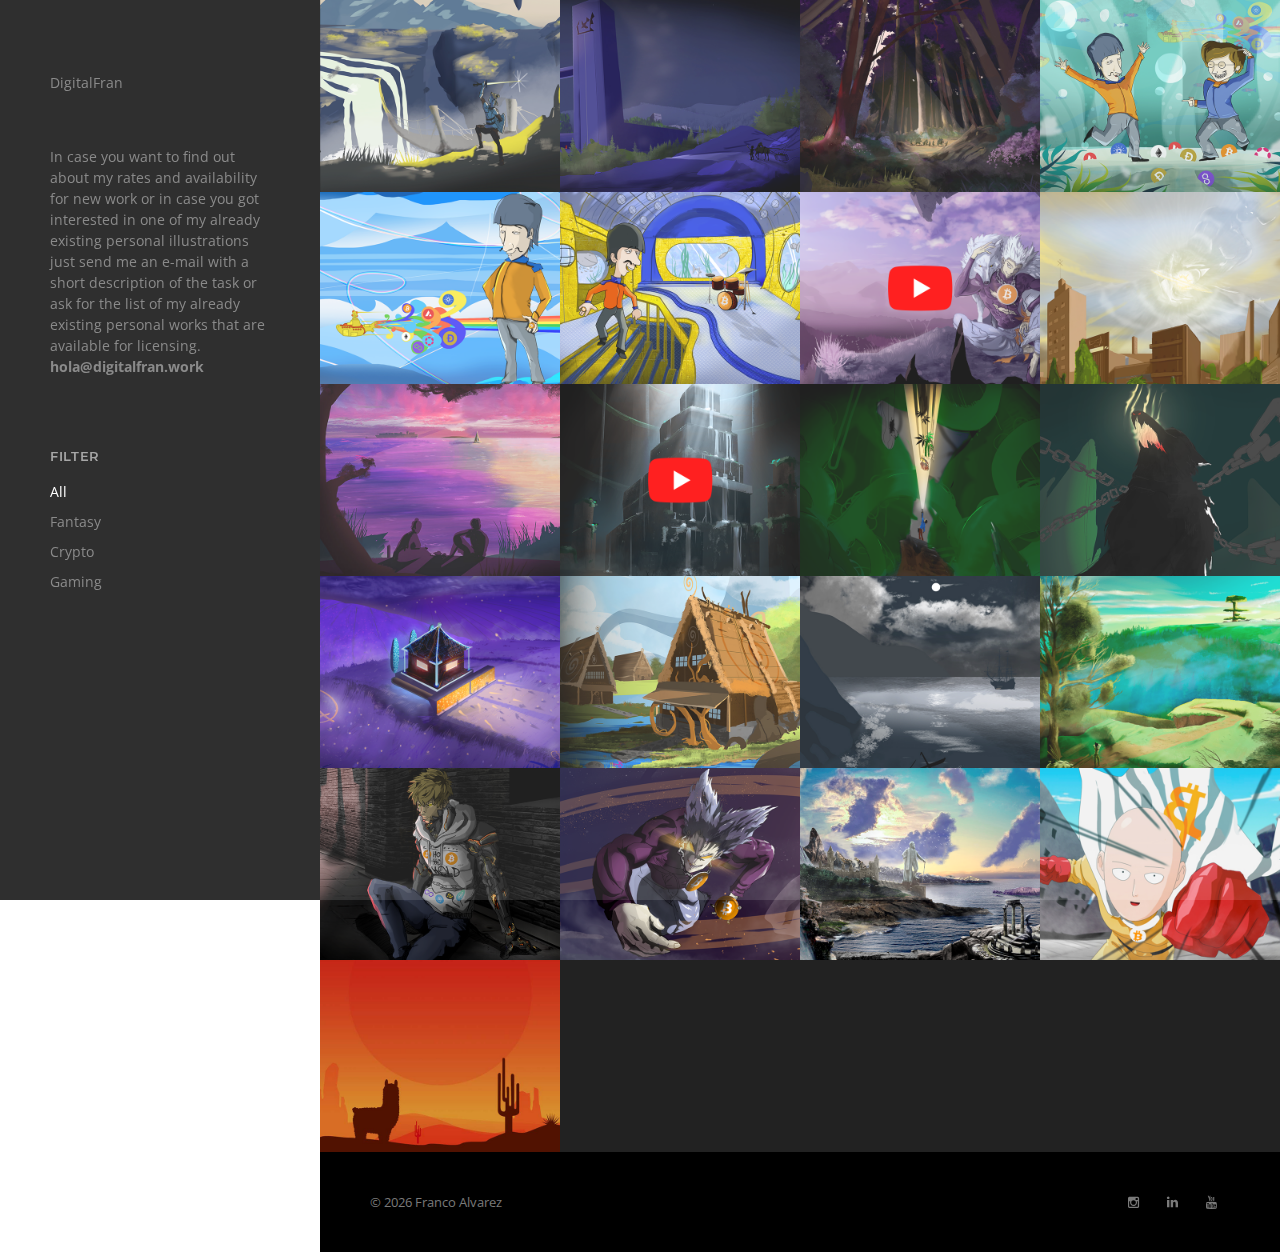
==== commit 935e9c44: "upload new website" ====
--- a/index.html
+++ b/index.html
@@ -1,334 +1,483 @@
 <!DOCTYPE html>
-<html>
+<html lang="en" class="o-scroll">
 <head>
-  <meta charset="utf-8">
-
-  <!-- Meta Tags for SEO -->
-  <title>Web and Graphic Design</title>
-  <meta name='description' content='I create visual brand identity which includes: logo designs, business cards, brochures, flyers, folders, print advertisements, greeting cards and invitations, social media pages including Facebook, Twitter and Google+.'>
-  <link rel='author' href='https://plus.google.com/+FrancoAlvarezlpm' />
-  <meta property='og:title' content='Web and Graphic Design' />
-  <meta property='og:image' content='http//www.francoalvarez.com.ar/img/feel-the-peace.png' />
-  <meta property='og:url' content='http//www.francoalvarez.com.ar/' />
-  <meta property='og:description' content='I create visual brand identity which includes: logo designs, business cards, brochures, flyers, folders, print advertisements, greeting cards and invitations, social media pages including Facebook, Twitter and Google+.' />
-  <meta name='twitter:card' content='summary'>
-  <meta name='twitter:url' content='http//www.francoalvarez.com.ar/' >
-  <meta name='twitter:title' content='I create visual brand identity which includes: logo designs, business cards, brochures, flyers, folders, print advertisements, greeting cards and invitations, social media pages including Facebook, Twitter and Google+.'>
-  <meta name='twitter:image' content='http//www.francoalvarez.com.ar/img/feel-the-peace-for-twitter.png' >
-  <meta name="p:domain_verify" content="1db357cf7f62a0de8d72f36501c9a04c"/>
-
-  <!-- Behavioral Meta Data -->
-  <meta name="apple-mobile-web-app-capable" content="yes">
-  <meta name="viewport" content="width=device-width, initial-scale=1.0, maximum-scale=1.0, user-scalable=0">
-  <link rel="icon" href="favicon.png" type="image/x-icon">
-  <!-- Google Fonts -->
-  <link href='http://fonts.googleapis.com/css?family=Roboto:100,300,400' rel='stylesheet' type='text/css'>
-  <!-- Styles -->
-  <link rel="stylesheet" type="text/css" href="css/magnific-popup.css"/>
-  <link rel="stylesheet" type="text/css" href="css/bootstrap.min.css"/>
-  <link rel="stylesheet" type="text/css" href="css/animate.css"/>
-  <link rel="stylesheet" type="text/css" href="css/style.css"/>
-  <link rel="stylesheet" type="text/css" href="css/responsive.css"/>
+	<title>Franco Alvarez Portfolio</title>
+
+	<meta charset="utf-8">
+	<!--[if IE]><meta http-equiv='X-UA-Compatible' content='IE=edge,chrome=1'><![endif]-->
+	<meta name="viewport" content="width=device-width, initial-scale=1, maximum-scale=1">
+	<meta name="description" content="Illustration and Concept Art Portfolio by Franco Alvarez">
+	
+	<!-- Google Fonts -->
+	<link href='http://fonts.googleapis.com/css?family=Open+Sans:400italic,700,600,800,400,300%7CMontserrat:400,700%7CRaleway:600,400' rel='stylesheet'>
+
+	<!-- Css -->
+	<link rel="stylesheet" href="css/bootstrap.min.css" />
+	<link rel="stylesheet" href="css/magnific-popup.css" />
+	<link rel="stylesheet" href="css/font-icons.css" />
+	<link rel="stylesheet" href="css/sliders.css" />
+	<link rel="stylesheet" href="css/style.css" />
+	<link rel="stylesheet" href="css/responsive.css" />
+	<link rel="stylesheet" href="css/spacings.css" />
+	<link rel="stylesheet" href="css/animate.min.css" />
+	<link rel="stylesheet" href="css/color.css" />
+
+	<!-- Favicons -->
+	<link rel="shortcut icon" href="img/favicon.ico">
+	<link rel="apple-touch-icon" href="img/apple-touch-icon.png">
+	<link rel="apple-touch-icon" sizes="72x72" href="img/apple-touch-icon-72x72.png">
+	<link rel="apple-touch-icon" sizes="114x114" href="img/apple-touch-icon-114x114.png">
 
 </head>
+
 <body>
-  <div class="wrapper">
-    <!-- Home section -->
-    <div class="home">
-      <div class="container">
-        <div class="container-position">
-          <img src="img/franco.jpg" class="img-circle home-image">
-          <h1 class="home-title">
-            Hola, mi nombre es <strong>Franco Álvarez</strong> <br class="br-class"> y soy
-            <span class="tlt">
-              <span class="texts"></span>
-            </span>
-          </h1>
-          <div class="btn-contact">
-            <a href="#" class="contact-link"><i class="icon-contact"></i> <span>Contacto</span></a>
-          </div>
-        </div>
-      </div>
-
-      <div class="content portfolio-section">
-        <div class="container">
-          <div class="row">
-            <div class="col-xs-12">
-              <p class="subtitle"> Portfolio</p>
-              <p class="description"> Estos son algunos de mis trabajos de <a href="https://es.wikipedia.org/wiki/Dise%C3%B1o_multimedia" target="_blank"><strong>diseño multimedia</strong></a>. Puedes filtrar los que sean de tu interés.</p>
-              <div class="btn-filtering">
-                <button class="filter pink-button" data-filter=".graphic,.web,.video,.impr">X</button>
-                <button class="filter pink-button" data-filter=".graphic">Ilustraciones</button>
-                <button class="filter pink-button" data-filter=".web">Páginas Web</button>
-                <button class="filter pink-button" data-filter=".video">Videos</button>
-                <button class="filter pink-button" data-filter=".impr">Imprenta</button>
-              </div>
-
-              <ul class="work-list-container">
-
-                <li class="t-small mix web">
-                  <div class="figure">
-                    <div class="budget-counter">10</div>
-                    <img src="img/works/small-hashdog.jpg" alt="Hashdog: Software Factory">
-                    <div class="figcaption">
-                      <h4>Hashdog.com</h4>
-                      <span>Con mas de 10 años de trayectoria, la software factory Hashdog.com!</span>
-                      <button  class="hashdogPages pink-button">Más</button>
-                    </div>
-                  </div>
-                </li>
-
-                <li class="t-small mix web">
-                  <div class="figure">
-                    <div class="budget-counter">1</div>
-                    <img src="img/works/small-giudice.jpg" alt="Matias Giudice">
-                    <div class="figcaption">
-                      <h4>Matías Giudice</h4>
-                      <span>Excelente persona y cirujano apuesta a la web para llegar más a la gente.</span>
-                      <button  class="giudice pink-button">Más</button>
-                    </div>
-                  </div>
-                </li>
-
-                <li class="t-small mix web">
-                  <div class="figure">
-                    <div class="budget-counter">1</div>
-                    <img src="img/works/small-fundacion.jpg" alt="img01">
-                    <div class="figcaption">
-                      <h4>Fundación Tuquito</h4>
-                      <span>Un proyecto bastante conocido en América Latina, Tuquito Linux. También tiene su fundación.</span>
-                      <button  class="fundationTuquito pink-button">Más</button>
-                    </div>
-                  </div>
-                </li>
-
-                <li class="t-small mix graphic">
-                  <div class="figure">
-                    <div class="budget-counter">2</div>
-                    <img src="img/works/small-frank.jpg" alt="just thoughts">
-                    <div class="figcaption">
-                      <h4>Pensamientos</h4>
-                      <span>Ilustraciones de lo que a veces viene de repente a mi mente.</span>
-                      <button  class="thoughts pink-button">Más</button>
-                    </div>
-                  </div>
-                </li>
-
-                <li class="t-small mix impr">
-                  <div class="figure">
-                    <div class="budget-counter">9</div>
-                    <img src="img/works/small-abstract.jpg" alt="Frame Art">
-                    <div class="figcaption">
-                      <h4>Pinturas Oleo</h4>
-                      <span>Pequeño hobbie que siempre quise perfeccionar.</span>
-                      <button  class="oleoPainting pink-button">Más</button>
-                    </div>
-                  </div>
-
-                </li>
-
-                <li class="t-small mix graphic">
-                  <div class="figure">
-                    <div class="budget-counter">6</div>
-                    <img src="img/works/small-hashdogBanners.jpg" alt="Hashdog Banners">
-                    <div class="figcaption">
-                      <h4>Anuncios de Hashdog</h4>
-                      <span>La comunicación visual en una empresa es primordial y Hashdog: Software Factory lo sabe.</span>
-                      <button  class="hashdogBanners pink-button">Más</button>
-                    </div>
-                  </div>
-
-                </li>
-
-                <li class="t-small mix graphic">
-                  <div class="figure">
-                    <div class="budget-counter">1</div>
-                    <img src="img/works/small-hashdog-interview.jpg" alt="hashdog interviews">
-                    <div class="figcaption">
-                      <h4>Entrevistas</h4>
-                      <span>Hashdog invita a desarrolladores Rails a presentarse en sus entrevistas.</span>
-                      <button  class="interviews pink-button">Más</button>
-                    </div>
-                  </div>
-                </li>
-
-                <li class="t-small mix impr">
-                  <div class="figure">
-                    <div class="budget-counter">5</div>
-                    <img src="img/works/small-vinyls.jpg" alt="Hashdog Vinyls Office">
-                    <div class="figcaption">
-                      <h4>Vinilos</h4>
-                      <span>Oficinas muy poco común nos ofrece Hashdog una vez más.</span>
-                      <button  class="vinyls pink-button">Más</button>
-                    </div>
-                  </div>
-
-                </li>
-
-                <li class="t-small mix graphic">
-                  <div class="figure">
-                    <div class="budget-counter">1</div>
-                    <img src="img/works/small-prices-vivi.jpg" alt="Hairstyle prices">
-                    <div class="figcaption">
-                      <h4>Viviana Estilista</h4>
-                      <span>Listado de precios de una excelente Estilista.</span>
-                      <button  class="priceList pink-button">Más</button>
-                    </div>
-                  </div>
-                </li>
-
-                <li class="t-small mix impr">
-                  <div class="figure">
-                    <div class="budget-counter">4</div>
-                    <img src="img/works/small-cards.jpg" alt="Cards Presentation">
-                    <div class="figcaption">
-                      <h4>Tarjetas Personales</h4>
-                      <span>Algunas de las tarjetas personales que se trabajo con extraordinarias personas.</span>
-                      <button  class="cardPresentations pink-button">Más</button>
-                    </div>
-                  </div>
-                </li>
-                <li class="t-small mix graphic">
-                  <div class="figure">
-                    <div class="budget-counter">6</div>
-                    <img src="img/works/small-wallpapers.jpg" alt="img01">
-                    <div class="figcaption">
-                      <h4>Fondos de Pantalla</h4>
-                      <span>No podia faltar en una empresa totalmente creativa, hashdog ofrece sus fondos gratuitos para descargar.</span>
-                      <button  class="wallpapers pink-button">Más</button>
-                    </div>
-                  </div>
-                </li>
-
-                <li class="t-small mix video">
-                  <div class="figure">
-                    <div class="budget-counter">4</div>
-                    <img src="img/works/small-hashdog-short.jpg" alt="hashdog short video">
-                    <div class="figcaption">
-                      <h4>Hashdog cortos</h4>
-                      <span>Cotometrajes publicitarios <strong>Hashdog</strong>, una compañia de calidad, confianza y por sobre todo creativa!</span>
-                      <button  class="hashdogVideos pink-button">Más</button>
-                    </div>
-                  </div>
-
-
-                </li>
-
-                <li class="t-small mix video">
-                  <div class="figure">
-                    <div class="budget-counter">1</div>
-                    <img src="img/works/small-ticketmaster.jpg" alt="img01">
-                    <div class="figcaption">
-                      <h4>TicketMaster</h4>
-                      <span>Video explicativo luego de una compra para eventos en TicketMaster.</span>
-                      <button  class="ticketmasterVideos pink-button">Más</button>
-                    </div>
-                  </div>
-                </li>
-
-                <li class="t-small mix video">
-                  <div class="figure">
-                    <div class="budget-counter">3</div>
-                    <img src="img/works/small-allfundationvideos.jpg" alt="img01">
-                    <div class="figcaption">
-                      <h4>Fundación Tuquito</h4>
-                      <span>Videos informativo de los proyectos en marcha de la Fundación Tuquito Libre.</span>
-                      <button  class="fundationVideos pink-button">Más</button>
-                    </div>
-                  </div>
-
-                </li>
-
-              </ul>
-            </div>
-          </div>
-        </div>
-      </div>
-
-      <div class="home-footer">
-        <div class="col-xs-12">
-          <div class="social-media text-center">
-            <a href="http://www.facebook.com/francolpm" target="_blank" class="facebook img-circle"><i class="icon-facebook"></i></a>
-            <a href="http://www.twitter.com/franco_lpm" target="_blank" class="twitter img-circle"><i class="icon-twitter"></i></a>
-            <a href="http://ar.linkedin.com/in/francolpm" target="_blank" class="linkedin img-circle"><i class="icon-linkedin"></i></a>
-            <a href="cv-frank.pdf" target="_blank" class="skype img-circle"><i class="icon-contact"></i></a>
-          </div>
-        </div>
-        <div class="clear"></div>
-      </div>
-
-    </div>
-
-    <!-- Contact section -->
-    <div class="trick contact">
-      <div class="btn-back"></div>
-      <div class="container">
-        <div class="row">
-            <div class="col-xs-12 about-me">
-              <h3>Acerca de mi</h3>
-              <p class="my-description">
-                Soy autodidacta, con esto me refiero a que me forme desde casa con cursos y talleres desde internet. Una formacion que requiere mucho compromiso y constancia. Luego de 8 años de formacion autodidacta me identifico como <a href="https://es.wikipedia.org/wiki/Dise%C3%B1o_multimedia" target="_blank"><strong>Diseñador Multimedia</strong></a> me a crear identidad visual como por ejemplo presentaciones online (brochures), tarjetas personales, folletos, diseños de carpetas, anuncios publicitarios, elementos graficos, iconos, animaciones 2d, motion graphics y cualquier cosa relacionada a la Comunicacion Visual.
-              </p>
-            </div>
-            <div class="col-xs-12 contact-content text-center">
-              <div class="row">
-                <div class="col-xs-12 col-sm-6 skills-list">
-                  <h3>Habilidades</h3>
-                  <p>HTML5 <i class="icon-filled-three"></i></p>
-                  <p>CSS3 <i class="icon-filled-four"></i></p>
-                  <p>Javascript <i class="icon-filled-two"></i></p>
-                  <p>JQuery <i class="icon-filled-three"></i></p>
-                  <p>Front-End <i class="icon-filled-four"></i></p>
-                  <p>Photoshop CS6 <i class="icon-filled-three"></i></p>
-                  <p>Illustrator CS6<i class="icon-filled-four"></i></p>
-                  <p>After Effect <i class="icon-filled-three"></i></p>
-                  <p>Video Direction <i class="icon-filled-three"></i></p>
-                  <p>Creativity <i class="icon-filled-four"></i></p>
-                </div>
-                <div class="col-xs-12 col-sm-6">
-                  <div class="row">
-                    <div class="col-xs-6 col-sm-12">
-                      <div class="hobbies">
-                        <h3>Hobbies</h3>
-                        <ul class="hobbies-list">
-                          <li><i class="icon-movies"></i></li>
-                          <li><i class="icon-meditation"></i></li>
-                          <li><i class="icon-tree"></i></li>
-                          <li><i class="icon-music"></i></li>
-                          <li><i class="icon-painting"></i></li>
-                          <li><i class="icon-book"></i></li>
-                          <li><i class="icon-joystick"></i></li>
-                        </ul>
-                      </div>
-                    </div>
-                    <div class="col-xs-6 col-sm-12">
-                      <div class="social-media">
-                        <h3>Encuentrame</h3>
-                        <a href="http://www.facebook.com/francolpm" target="_blank" class="facebook img-circle"><i class="icon-facebook"></i></a>
-                        <a href="http://www.twitter.com/franco_lpm" target="_blank" class="twitter img-circle"><i class="icon-twitter"></i></a>
-                        <a href="http://ar.linkedin.com/in/francolpm" target="_blank" class="linkedin img-circle"><i class="icon-linkedin"></i></a>
-                        <a href="cv-frank.pdf" target="_blank" class="skype img-circle"><i class="icon-contact"></i></a>
-                      </div>
-                    </div>
-                  </div>
-                </div>
-                <div class="info-contact col-xs-12">
-                  <p><a href="mailto:franco.lpm@gmail.com">franco.lpm@gmail.com</a> - +54 381 154802125</p>
-                </div>
-              </div>
-              <div class="clear"></div>
-            </div>
-          </div>
-        </div>
-      </div>
-    </div>
-  </div>
-  <!-- Scripts -->
-  <script src="https://ajax.googleapis.com/ajax/libs/jquery/2.1.3/jquery.min.js"></script>
-  <script src="js/magnificPopup.min.js"></script>
-  <script src="js/database.js"></script>
-  <script src="js/typed.js"></script>
-  <script src="js/jquery.mixitup.js"></script>
-  <script src="js/script.js"></script>
+
+	<!-- Preloader -->
+	<div class="loader-mask">
+		<div class="loader">
+			"Loading..."
+		</div>
+	</div>
+
+	<div class="content-wrap main-wrapper oh">
+		
+		<!-- Navigation Type-7 -->
+		<header class="nav-type-7 nav-dark">
+			<nav class="navbar">
+				<div class="nav-left container-fluid header-wrap relative">
+
+					<div class="row">						
+						<div class="col-md-12">
+
+							<div class="navbar-header">
+								<button type="button" class="navbar-toggle" data-toggle="collapse" data-target="#navbar-collapse">
+									<span class="sr-only">Toggle navigation</span>
+									<span class="icon-bar"></span>
+									<span class="icon-bar"></span>
+									<span class="icon-bar"></span>
+								</button>
+
+								<!-- Logo -->
+								<div class="logo-container">
+									<div class="logo-wrap">
+										<a href="/">
+                      <p class="logo">DigitalFran</p>
+											<!-- <img class="logo" src="img/logo_light.png" alt="logo"> -->
+										</a>
+									</div>
+								</div>
+							</div> <!-- end navbar-header -->
+
+							<div class="nav-wrap">
+								<div class="collapse navbar-collapse" id="navbar-collapse">
+
+									<ul class="nav navbar-nav">
+
+										<li class="active">
+											In case you want to find out about my rates and availability for new work or in case you got interested in one of my already existing personal illustrations just send me an e-mail with a short description of the task or ask for the list of my already existing personal works that are available for licensing.
+											<strong>hola@digitalfran.work</strong>
+										</li>
+
+									</ul> <!-- end menu -->
+								</div> <!-- end collapse -->
+							</div> <!-- end nav wrap -->
+
+							<div class="portfolio-filter dark hidden-sm hidden-xs mt-70">
+								<h6 class="uppercase">Filter</h6>
+								<a href="#" class="filter active" data-filter="*">All</a>
+								<a href="#" class="filter" data-filter=".fantasy">Fantasy</a>
+								<a href="#" class="filter" data-filter=".cripto">Crypto</a>
+								<a href="#" class="filter" data-filter=".games">Gaming</a>
+							</div>
+
+							<!-- Footer -->
+
+						</div>
+					</div>
+
+				</div> <!-- end navigation -->
+			</nav> <!-- end navbar -->
+		</header> <!-- end navigation -->
+
+
+		<div id="portfolio-container" class="works-grid grid-4-col no-gutter">
+
+			<div class="work-item hover-2 games">
+				<div class="work-container">
+					<div class="work-img">
+						<a href="img/gallery/zelda-breath-of-the-wild-no-whitespace.jpg" class="lightbox-gallery" title="Fire's city">
+							<img src="img/gallery-thumb/zelda-breath-of-the-wild-no-whitespace.png" alt="">
+							<div class="work-overlay">
+								<div class="work-description">
+									<h2 class="color-white">Zelda: Breath of the Wild</h2>
+									<span>Games</span>
+								</div>
+							</div>
+						</a>
+					</div>
+				</div> 
+			</div> <!-- end work-item -->
+
+			<div class="work-item hover-2 fantasy">
+				<div class="work-container">
+					<div class="work-img">
+						<a href="img/gallery/ciudad-de-fuego.jpg" class="lightbox-gallery" title="Fire's city">
+							<img src="img/gallery-thumb/ciudad-de-fuego.png" alt="">
+							<div class="work-overlay">
+								<div class="work-description">
+									<h2 class="color-white">Fire's city</h2>
+									<span>Fantasy</span>
+								</div>
+							</div>
+						</a>
+					</div>
+				</div> 
+			</div> <!-- end work-item -->
+
+			<div class="work-item hover-2 fantasy">
+				<div class="work-container">
+					<div class="work-img">
+						<a href="img/gallery/bosque-hatun.png" class="lightbox-gallery" title="Hatun Forest">
+							<img src="img/gallery-thumb/bosque-hatun.png" alt="">
+							<div class="work-overlay">
+								<div class="work-description">
+									<h2 class="color-white">Hatun Forest</h2>
+									<span>Fantasy</span>
+								</div>
+							</div>
+						</a>
+					</div>
+				</div> 
+			</div> <!-- end work-item -->
+
+			
+
+			<div class="work-item hover-2 cripto">
+				<div class="work-container">
+					<div class="work-img">
+						<a href="img/gallery/Ringo-bg-v3.png" class="lightbox-gallery" title="Ringo & Lenon">
+							<img src="img/gallery-thumb/Ringo-bg-v3.png" alt="">
+							<div class="work-overlay">
+								<div class="work-description">
+									<h2 class="color-white">Ringo & Lenon</h2>
+									<span>Criptocurrency</span>
+								</div>
+							</div>
+						</a>
+					</div>
+				</div> 
+			</div> <!-- end work-item -->
+
+			<div class="work-item hover-2 cripto">
+				<div class="work-container">
+					<div class="work-img">
+						<a href="img/gallery/Ringo-v2-color-1920x1080.png" class="lightbox-gallery" title="Yellow Submarine: Clouds Ringo">
+							<img src="img/gallery-thumb/Ringo-v2-color-1920x1080.png" alt="">
+							<div class="work-overlay">
+								<div class="work-description">
+									<h2 class="color-white">Yellow Submarine: Clouds Ringo</h2>
+									<span>Criptocurrency</span>
+								</div>
+							</div>
+						</a>
+					</div>
+				</div> 
+			</div> <!-- end work-item -->
+
+			<div class="work-item hover-2 cripto">
+				<div class="work-container">
+					<div class="work-img">
+						<a href="img/gallery/Ringo-1920.png" class="lightbox-gallery" title="Inside Yellow Submarine">
+							<img src="img/gallery-thumb/Ringo-1920.png" alt="">
+							<div class="work-overlay">
+								<div class="work-description">
+									<h2 class="color-white">Inside Yellow Submarine</h2>
+									<span>Criptocurrency</span>
+								</div>
+							</div>
+						</a>
+					</div>
+				</div> 
+			</div> <!-- end work-item -->
+
+			<div class="work-item hover-2 cripto">
+				<div class="work-container">
+					<div class="work-img">
+						<a href="https://www.youtube.com/watch?v=HVfia39QfKw" class="lightbox-video mfp-iframe">
+							<img src="img/gallery-thumb/garou-v1-color.png" alt="">
+							<div class="work-overlay">
+								<div class="work-description">
+									<i class="icon-video"></i>
+									<h2 class="color-white mt-10">Tracing Garou Concept</h2>
+                  <span>Criptocurrency</span>
+								</div>
+							</div>
+						</a>
+					</div>
+				</div> 
+			</div> <!-- end work-item -->
+
+			<div class="work-item hover-2 fantasy">
+				<div class="work-container">
+					<div class="work-img">
+						<a href="img/gallery/Omnigalaxy-attack.png" class="lightbox-gallery" title="Omnigalaxy">
+							<img src="img/gallery-thumb/Omnigalaxy-attack.png" alt="">
+							<div class="work-overlay">
+								<div class="work-description">
+									<h2 class="color-white">Omnigalaxy</h2>
+									<span>Fantasy</span>
+								</div>
+							</div>
+						</a>										
+					</div>
+				</div> 
+			</div> <!-- end work-item -->
+			
+			<div class="work-item hover-2 fantasy">
+				<div class="work-container">
+					<div class="work-img">
+						<a href="img/gallery/costanera-martinez.jpg" class="lightbox-gallery" title="Martine's Waterfront">
+							<img src="img/gallery-thumb/costanera-martinez.png" alt="">
+							<div class="work-overlay">
+								<div class="work-description">
+									<h2 class="color-white">Martine's Waterfront</h2>
+									<span>Place</span>
+								</div>
+							</div>
+						</a>										
+					</div>
+				</div> 
+			</div> <!-- end work-item -->
+
+			<div class="work-item hover-2 timelapse">
+				<div class="work-container">
+					<div class="work-img">
+						<a href="https://youtu.be/IqFOECKPMuM?autoplay=1" class="lightbox-video mfp-iframe" title="Super minimal">
+							<img src="img/gallery-thumb/purificacion.png" alt="Deep Nature">
+							<div class="work-overlay">
+								<div class="work-description">
+									<i class="icon-video"></i>
+									<h2 class="color-white mt-10">Deep Nature</h2>
+								</div>											
+							</div>
+						</a>										
+					</div>
+				</div> 
+			</div> <!-- end work-item -->
+
+			<div class="work-item hover-2 fantasy">
+				<div class="work-container">
+					<div class="work-img">
+						<a href="img/gallery/aventura-profunda.png" class="lightbox-gallery" title="Deep Adventure">
+							<img src="img/gallery-thumb/aventura-profunda.png" alt="">
+							<div class="work-overlay">
+								<div class="work-description">
+									<h2 class="color-white">Deep Adventure</h2>
+									<span>Fantasy</span>
+								</div>											
+							</div>
+						</a>										
+					</div>
+				</div> 
+			</div> <!-- end work-item -->
+
+			<div class="work-item hover-2 fantasy">
+				<div class="work-container">
+					<div class="work-img">
+						<a href="img/gallery/beast-interna.png" class="lightbox-gallery" title="Inside Beast">
+							<img src="img/gallery-thumb/beast-interna.png" alt="">
+							<div class="work-overlay">
+								<div class="work-description">
+									<h2 class="color-white">Inside Beast</h2>
+									<span>Fantasy</span>
+								</div>											
+							</div>
+						</a>										
+					</div>
+				</div> 
+			</div> <!-- end work-item -->
+
+			<div class="work-item hover-2 cripto">
+				<div class="work-container">
+					<div class="work-img">
+						<a href="img/gallery/dojofarm-art-layers.jpg" class="lightbox-gallery" title="Dojo World">
+							<img src="img/gallery-thumb/dojofarm-art-layers.png" alt="">
+							<div class="work-overlay">
+								<div class="work-description">
+									<h2 class="color-white">Dojo World</h2>
+									<span>Criptocurrency</span>
+								</div>											
+							</div>
+						</a>										
+					</div>
+				</div> 
+			</div> <!-- end work-item -->
+
+			<div class="work-item hover-2 fantasy">
+				<div class="work-container">
+					<div class="work-img">
+						<a href="img/gallery/roots-nuevo.jpg" class="lightbox-gallery" title="Big Roots">
+							<img src="img/gallery-thumb/roots-nuevo.png" alt="">
+							<div class="work-overlay">
+								<div class="work-description">
+									<h2 class="color-white">Big Roots</h2>
+									<span>Fantasy</span>
+								</div>											
+							</div>
+						</a>										
+					</div>
+				</div> 
+			</div> <!-- end work-item -->
+
+			<div class="work-item hover-2 fantasy">
+				<div class="work-container">
+					<div class="work-img">
+						<a href="img/gallery/noche-dramatica.jpg" class="lightbox-gallery" title="Drastic night">
+							<img src="img/gallery-thumb/noche-dramatica.png" alt="">
+							<div class="work-overlay">
+								<div class="work-description">
+									<h2 class="color-white">Drastic night</h2>
+									<span>Fantasy</span>
+								</div>											
+							</div>
+						</a>										
+					</div>
+				</div> 
+			</div> <!-- end work-item -->
+
+
+			<div class="work-item hover-2 fantasy">
+				<div class="work-container">
+					<div class="work-img">
+						<a href="img/gallery/mallki-city.png" class="lightbox-gallery" title="Mallki City">
+							<img src="img/gallery-thumb/mallki-city.png" alt="">
+							<div class="work-overlay">
+								<div class="work-description">
+									<h2 class="color-white">Mallki City</h2>
+									<span>Fantasy</span>
+								</div>											
+							</div>
+						</a>										
+					</div>
+				</div> 
+			</div> <!-- end work-item -->
+
+
+			<div class="work-item hover-2 fantasy">
+				<div class="work-container">
+					<div class="work-img">
+						<a href="img/gallery/Genos-v3-.png" class="lightbox-gallery" title="Dead End">
+							<img src="img/gallery-thumb/Genos-v3-.png" alt="">
+							<div class="work-overlay">
+								<div class="work-description">
+									<h2 class="color-white">Dead End</h2>
+									<span>Fantasy</span>
+								</div>											
+							</div>
+						</a>										
+					</div>
+				</div> 
+			</div> <!-- end work-item -->
+
+			<div class="work-item hover-2 cripto">
+				<div class="work-container">
+					<div class="work-img">
+						<a href="img/gallery/garou-v2.png" class="lightbox-gallery" title="One night with Garou">
+							<img src="img/gallery-thumb/garou-v2.png" alt="">
+							<div class="work-overlay">
+								<div class="work-description">
+									<h2 class="color-white">One night with Garou </h2>
+									<span>Criptocurrency</span>
+								</div>											
+							</div>
+						</a>										
+					</div>
+				</div> 
+			</div> <!-- end work-item -->
+
+			<div class="work-item hover-2 fantasy">
+				<div class="work-container">
+					<div class="work-img">
+						<a href="img/gallery/primer-mate-paiting-demostika.png" class="lightbox-gallery" title="Taku Island">
+							<img src="img/gallery-thumb/primer-mate-paiting-demostika.png" alt="">
+							<div class="work-overlay">
+								<div class="work-description">
+									<h2 class="color-white">Taku Island</h2>
+									<span>Fantasy</span>
+								</div>											
+							</div>
+						</a>										
+					</div>
+				</div> 
+			</div> <!-- end work-item -->
+			
+			<div class="work-item hover-2 cripto">
+				<div class="work-container">
+					<div class="work-img">
+						<a href="img/gallery/one-punch-v2.jpg" class="lightbox-gallery" title="OnePunch Farm">
+							<img src="img/gallery-thumb/one-punch-v2.png" alt="">
+							<div class="work-overlay">
+								<div class="work-description">
+									<h2 class="color-white">OnePunch Farm</h2>
+									<span>Criptocurrency</span>
+								</div>											
+							</div>
+						</a>										
+					</div>
+				</div> 
+			</div> <!-- end work-item -->
+			
+			<div class="work-item hover-2 print">
+				<div class="work-container">
+					<div class="work-img">
+						<a href="img/gallery/infografia-inta.jpg" class="lightbox-gallery" title="Infographic">
+							<img src="img/gallery-thumb/infografia-inta.png" alt="">
+							<div class="work-overlay">
+								<div class="work-description">
+									<h2 class="color-white">Infographic</h2>
+									<span>Print</span>
+								</div>											
+							</div>
+						</a>										
+					</div>
+				</div> 
+			</div> <!-- end work-item -->
+
+		</div> <!-- end portfolio container -->
+
+
+		<!-- Footer Type-1 -->
+		<footer class="footer footer-type-1 dark">
+			<div class="bottom-footer">
+				<div class="container-fluid semi-fluid">
+					<div class="row">
+
+						<div class="col-sm-6 copyright">
+							<span>
+								&copy; <script>document.write( new Date().getFullYear() );</script> Franco Alvarez
+							</span>
+						</div>
+
+						<div class="col-sm-6 footer-socials">
+							<div class="social-icons text-right">
+								<a href="https://www.instagram.com/digital.fran/" target="_blank"><i class="fa fa-instagram"></i></a>									
+								<a href="https://www.linkedin.com/in/digitalfran/" target="_blank"><i class="fa fa-linkedin"></i></a>
+								<a href="https://www.youtube.com/@digitalfranoficial" target="_blank"><i class="fa fa-youtube"></i></a>
+							</div>
+						</div>
+
+					</div>
+				</div>
+			</div> <!-- end bottom footer -->
+		</footer> <!-- end footer -->
+
+	</div> <!-- end content wrap -->
+
+	<!-- jQuery Scripts -->
+	<script type="text/javascript" src="js/jquery.min.js"></script>
+	<script type="text/javascript" src="js/bootstrap.min.js"></script>
+	<script type="text/javascript" src="js/plugins.js"></script>
+	<script type="text/javascript" src="js/scripts.js"></script>
+	  
 </body>
-</html>
+</html>--- a/css/sliders.css
+++ b/css/sliders.css
@@ -0,0 +1,19 @@
+/* 
+ *  Core Owl Carousel CSS File
+ *  v1.3.3
+ */
+.owl-carousel .owl-wrapper:after{content:".";display:block;clear:both;visibility:hidden;line-height:0;height:0}.owl-carousel,.owl-carousel .owl-wrapper{display:none;position:relative}.owl-carousel{width:100%;-ms-touch-action:pan-y}.owl-carousel .owl-wrapper-outer{overflow:hidden;position:relative;width:100%;z-index:4}.owl-carousel .owl-wrapper-outer.autoHeight{-webkit-transition:height .5s ease-in-out;-moz-transition:height .5s ease-in-out;-ms-transition:height .5s ease-in-out;-o-transition:height .5s ease-in-out;transition:height .5s ease-in-out}.owl-carousel .owl-item{float:left}.owl-controls .owl-buttons div,.owl-controls .owl-page{cursor:pointer}.owl-controls{-webkit-user-select:none;-khtml-user-select:none;-moz-user-select:none;-ms-user-select:none;user-select:none;-webkit-tap-highlight-color:transparent}.grabbing{cursor:url(owl-carousel/grabbing.png) 8 8,move}.owl-carousel .owl-item,.owl-carousel .owl-wrapper{-webkit-backface-visibility:hidden;-moz-backface-visibility:hidden;-ms-backface-visibility:hidden;-webkit-transform:translate3d(0,0,0);-moz-transform:translate3d(0,0,0);-ms-transform:translate3d(0,0,0)}.owl-origin{-webkit-perspective:1200px;-webkit-perspective-origin-x:50%;-webkit-perspective-origin-y:50%;-moz-perspective:1200px;-moz-perspective-origin-x:50%;-moz-perspective-origin-y:50%;perspective:1200px}.owl-fade-out{z-index:10;-webkit-animation:fadeOut .7s both ease;-moz-animation:fadeOut .7s both ease;animation:fadeOut .7s both ease}.owl-fade-in{-webkit-animation:fadeIn .7s both ease;-moz-animation:fadeIn .7s both ease;animation:fadeIn .7s both ease}.owl-backSlide-out{-webkit-animation:backSlideOut 1s both ease;-moz-animation:backSlideOut 1s both ease;animation:backSlideOut 1s both ease}.owl-backSlide-in{-webkit-animation:backSlideIn 1s both ease;-moz-animation:backSlideIn 1s both ease;animation:backSlideIn 1s both ease}.owl-goDown-out{-webkit-animation:scaleToFade .7s ease both;-moz-animation:scaleToFade .7s ease both;animation:scaleToFade .7s ease both}.owl-goDown-in{-webkit-animation:goDown .6s ease both;-moz-animation:goDown .6s ease both;animation:goDown .6s ease both}.owl-fadeUp-in{-webkit-animation:scaleUpFrom .5s ease both;-moz-animation:scaleUpFrom .5s ease both;animation:scaleUpFrom .5s ease both}.owl-fadeUp-out{-webkit-animation:scaleUpTo .5s ease both;-moz-animation:scaleUpTo .5s ease both;animation:scaleUpTo .5s ease both}@-webkit-keyframes empty{0%{opacity:1}}@-moz-keyframes empty{0%{opacity:1}}@keyframes empty{0%{opacity:1}}@-webkit-keyframes fadeIn{0%{opacity:0}100%{opacity:1}}@-moz-keyframes fadeIn{0%{opacity:0}100%{opacity:1}}@keyframes fadeIn{0%{opacity:0}100%{opacity:1}}@-webkit-keyframes fadeOut{0%{opacity:1}100%{opacity:0}}@-moz-keyframes fadeOut{0%{opacity:1}100%{opacity:0}}@keyframes fadeOut{0%{opacity:1}100%{opacity:0}}@-webkit-keyframes backSlideOut{25%{opacity:.5;-webkit-transform:translateZ(-500px)}100%,75%{opacity:.5;-webkit-transform:translateZ(-500px) translateX(-200%)}}@-moz-keyframes backSlideOut{25%{opacity:.5;-moz-transform:translateZ(-500px)}100%,75%{opacity:.5;-moz-transform:translateZ(-500px) translateX(-200%)}}@keyframes backSlideOut{25%{opacity:.5;transform:translateZ(-500px)}100%,75%{opacity:.5;transform:translateZ(-500px) translateX(-200%)}}@-webkit-keyframes backSlideIn{0%,25%{opacity:.5;-webkit-transform:translateZ(-500px) translateX(200%)}75%{opacity:.5;-webkit-transform:translateZ(-500px)}100%{opacity:1;-webkit-transform:translateZ(0) translateX(0)}}@-moz-keyframes backSlideIn{0%,25%{opacity:.5;-moz-transform:translateZ(-500px) translateX(200%)}75%{opacity:.5;-moz-transform:translateZ(-500px)}100%{opacity:1;-moz-transform:translateZ(0) translateX(0)}}@keyframes backSlideIn{0%,25%{opacity:.5;transform:translateZ(-500px) translateX(200%)}75%{opacity:.5;transform:translateZ(-500px)}100%{opacity:1;transform:translateZ(0) translateX(0)}}@-webkit-keyframes scaleToFade{to{opacity:0;-webkit-transform:scale(.8)}}@-moz-keyframes scaleToFade{to{opacity:0;-moz-transform:scale(.8)}}@keyframes scaleToFade{to{opacity:0;transform:scale(.8)}}@-webkit-keyframes goDown{from{-webkit-transform:translateY(-100%)}}@-moz-keyframes goDown{from{-moz-transform:translateY(-100%)}}@keyframes goDown{from{transform:translateY(-100%)}}@-webkit-keyframes scaleUpFrom{from{opacity:0;-webkit-transform:scale(1.5)}}@-moz-keyframes scaleUpFrom{from{opacity:0;-moz-transform:scale(1.5)}}@keyframes scaleUpFrom{from{opacity:0;transform:scale(1.5)}}@-webkit-keyframes scaleUpTo{to{opacity:0;-webkit-transform:scale(1.5)}}@-moz-keyframes scaleUpTo{to{opacity:0;-moz-transform:scale(1.5)}}@keyframes scaleUpTo{to{opacity:0;transform:scale(1.5)}}
+
+/*! Flickity v1.1.1
+http://flickity.metafizzy.co
+---------------------------------------------- */
+.flickity-enabled{position:relative}.flickity-enabled:focus{outline:0}.flickity-viewport{overflow:hidden;position:relative;height:100%}.flickity-slider{position:absolute;width:100%;height:100%}.flickity-enabled.is-draggable{-webkit-tap-highlight-color:transparent;tap-highlight-color:transparent;-webkit-user-select:none;-moz-user-select:none;-ms-user-select:none;user-select:none}.flickity-enabled.is-draggable .flickity-viewport{cursor:move;cursor:-webkit-grab;cursor:grab}.flickity-enabled.is-draggable .flickity-viewport.is-pointer-down{cursor:-webkit-grabbing;cursor:grabbing}.flickity-prev-next-button{position:absolute;top:50%;width:44px;height:44px;border:none;border-radius:50%;background:#fff;background:hsla(0,0%,100%,.75);cursor:pointer;-webkit-transform:translateY(-50%);-ms-transform:translateY(-50%);transform:translateY(-50%)}.flickity-prev-next-button:hover{background:#fff}.flickity-prev-next-button:focus{outline:0;box-shadow:0 0 0 5px #09F}.flickity-prev-next-button:active{filter:alpha(opacity=60);opacity:.6}.flickity-prev-next-button.previous{left:10px}.flickity-prev-next-button.next{right:10px}.flickity-rtl .flickity-prev-next-button.previous{left:auto;right:10px}.flickity-rtl .flickity-prev-next-button.next{right:auto;left:10px}.flickity-prev-next-button:disabled{filter:alpha(opacity=30);opacity:.3;cursor:auto}.flickity-prev-next-button svg{position:absolute;left:20%;top:20%;width:60%;height:60%}.flickity-prev-next-button .arrow{fill:#333}.flickity-prev-next-button.no-svg{color:#333;font-size:26px}.flickity-page-dots{position:absolute;width:100%;bottom:-25px;padding:0;margin:0;list-style:none;text-align:center;line-height:1}.flickity-rtl .flickity-page-dots{direction:rtl}.flickity-page-dots .dot{display:inline-block;width:10px;height:10px;margin:0 8px;background:#333;border-radius:50%;filter:alpha(opacity=25);opacity:.25;cursor:pointer}.flickity-page-dots .dot.is-selected{filter:alpha(opacity=100);opacity:1}
+
+/*
+ * jQuery FlexSlider v2.4.0
+ */
+@font-face{font-family:flexslider-icon;src:url(fonts/flexslider-icon.eot);src:url(fonts/flexslider-icon.eot?#iefix) format('embedded-opentype'),url(fonts/flexslider-icon.woff) format('woff'),url(fonts/flexslider-icon.ttf) format('truetype'),url(fonts/flexslider-icon.svg#flexslider-icon) format('svg');font-weight:400;font-style:normal}.flex-container a:focus,.flex-container a:hover,.flex-slider a:focus,.flex-slider a:hover{outline:0}.flex-control-nav,.flex-direction-nav,.slides,.slides>li{margin:0;padding:0;list-style:none}.flex-pauseplay span{text-transform:capitalize}.flexslider{margin:0;padding:0;background:#fff;position:relative;zoom:1;-webkit-box-shadow:'' 0 1px 4px rgba(0,0,0,.2);-moz-box-shadow:'' 0 1px 4px rgba(0,0,0,.2);-o-box-shadow:'' 0 1px 4px rgba(0,0,0,.2);box-shadow:'' 0 1px 4px rgba(0,0,0,.2)}.flexslider .slides>li{display:none;-webkit-backface-visibility:hidden}.flex-pauseplay a,.no-js .flexslider .slides>li:first-child,html[xmlns] .flexslider .slides{display:block}.flexslider .slides:after{content:"\0020";display:block;clear:both;visibility:hidden;line-height:0;height:0}* html .flexslider .slides{height:1%}.flexslider .slides{zoom:1}.flexslider .slides img{max-width:100%;max-height:100%;margin:0 auto;vertical-align:middle;height:auto;width:100%}.flex-viewport{max-height:2000px;-webkit-transition:all 1s ease;-moz-transition:all 1s ease;-ms-transition:all 1s ease;-o-transition:all 1s ease;transition:all 1s ease}.loading .flex-viewport{max-height:300px}.carousel li{margin-right:5px}.flex-direction-nav .flex-disabled{opacity:0!important;filter:alpha(opacity=0);cursor:default}.flex-pauseplay a{width:20px;height:20px;position:absolute;bottom:5px;left:10px;opacity:.8;z-index:10;overflow:hidden;cursor:pointer;color:#000}.flex-pauseplay a:before{font-family:flexslider-icon;font-size:20px;display:inline-block;content:'\f004'}.flex-pauseplay a:hover{opacity:1}.flex-pauseplay a .flex-play:before{content:'\f003'}.flex-control-nav{width:100%;position:absolute;bottom:20px;text-align:center}.flex-control-nav li{margin:0 6px;display:inline-block;zoom:1}.flex-control-paging li a{width:10px;height:10px;display:block;background:0 0;cursor:pointer;text-indent:-9999px;border:2px solid #fff;-webkit-border-radius:20px;-moz-border-radius:20px;border-radius:20px;opacity:.5}.flex-control-paging li a:hover{opacity:1}.flex-control-paging li a.flex-active{background:#000;background:rgba(255,255,255,1);cursor:default;opacity:1}.flex-control-thumbs{margin:5px 0 0;position:static;overflow:hidden}.flex-control-thumbs li{width:25%;float:left;margin:0}.flex-control-thumbs img{width:100%;height:auto;display:block;opacity:.7;cursor:pointer;-webkit-transition:all 1s ease;-moz-transition:all 1s ease;-ms-transition:all 1s ease;-o-transition:all 1s ease;transition:all 1s ease}.flex-control-thumbs img:hover{opacity:1}.flex-control-thumbs .flex-active{opacity:1;cursor:default}@media screen and (max-width:860px){.flex-direction-nav .flex-prev{opacity:1;left:10px}.flex-direction-nav .flex-next{opacity:1;right:10px}}
+
+
+/* Slick Slider */
+.slick-list,.slick-slider,.slick-track{position:relative;display:block}.slick-loading .slick-slide,.slick-loading .slick-track{visibility:hidden}.slick-slider{-moz-box-sizing:border-box;box-sizing:border-box;-webkit-user-select:none;-moz-user-select:none;-ms-user-select:none;user-select:none;-webkit-touch-callout:none;-khtml-user-select:none;-ms-touch-action:pan-y;touch-action:pan-y;-webkit-tap-highlight-color:transparent}.slick-list{overflow:hidden;margin:0;padding:0}.slick-list:focus{outline:0}.slick-list.dragging{cursor:pointer;cursor:hand}.slick-dots li,.slick-dots li button{cursor:pointer;height:20px;width:20px}.slick-slider .slick-list,.slick-slider .slick-track{-webkit-transform:translate3d(0,0,0);-moz-transform:translate3d(0,0,0);-ms-transform:translate3d(0,0,0);-o-transform:translate3d(0,0,0);transform:translate3d(0,0,0)}.slick-track{top:0;left:0}.slick-track:after,.slick-track:before{display:table;content:''}.slick-track:after{clear:both}.slick-slide{display:none;float:left;height:100%;min-height:1px}[dir=rtl] .slick-slide{float:right}.slick-slide img{display:block}.slick-slide.slick-loading img{display:none}.slick-slide.dragging img{pointer-events:none}.slick-initialized .slick-slide{display:block}.slick-vertical .slick-slide{display:block;height:auto;border:1px solid transparent}.slick-arrow.slick-hidden{display:none}.slick-prev{left:-90px}.slick-next{right:-90px}.slick-next,.slick-prev{display:block;font-size:0;position:absolute;top:50%;margin-top:-45px;text-align:center;line-height:90px;z-index:10;padding:0;width:90px;height:90px;opacity:0;-webkit-transition:all .3s ease-in-out;-moz-transition:all .3s ease-in-out;-o-transition:all .3s ease-in-out;transition:all .3s ease-in-out;border:none;outline:0;background:0 0}.slick-slider:hover .slick-next{opacity:1;right:-32px}.slick-slider:hover .slick-prev{opacity:1;left:-32px}.slick-next:before,.slick-prev:before{content:"";width:60px;height:60px;top:13px;display:block;position:absolute;-webkit-transform:rotate(-45deg);-ms-transform:rotate(-45deg);-o-transform:rotate(-45deg);transform:rotate(-45deg);background-color:rgba(0,0,0,.3);border-radius:3px}.slick-next:before{left:auto;right:0}.slick-next:after,.slick-prev:after{font-family:FontAwesome;font-size:20px;color:#fff;position:relative;z-index:11}.slick-prev:after{content:"\f104"}.slick-next:after{content:"\f105"}.slick-slider{margin-bottom:30px}.slick-dots{position:absolute;bottom:-45px;display:block;width:100%;padding:0;list-style:none;text-align:center}.slick-dots li{position:relative;display:inline-block;margin:0 5px;padding:0}.slick-dots li button{font-size:0;line-height:0;display:block;padding:5px;color:transparent;border:0;outline:0;background:0 0}.slick-dots li button:focus,.slick-dots li button:hover{outline:0}.slick-dots li button:focus:before,.slick-dots li button:hover:before{opacity:1}.slick-dots li button:before{font-family:slick;font-size:6px;line-height:20px;position:absolute;top:0;left:0;width:20px;height:20px;content:'•';text-align:center;opacity:.25;color:#000;-webkit-font-smoothing:antialiased;-moz-osx-font-smoothing:grayscale}.slick-dots li.slick-active button:before{opacity:.75;color:#000}--- a/css/style.css
+++ b/css/style.css
@@ -1,947 +1,6864 @@
-
-/**************** ICONS *********************/
-@font-face {
-  font-family: 'icomoon';
-  src:url('../fonts/icomoon.eot?-uziz1a');
-  src:url('../fonts/icomoon.eot?#iefix-uziz1a') format('embedded-opentype'),
-    url('../fonts/icomoon.woff?-uziz1a') format('woff'),
-    url('../fonts/icomoon.ttf?-uziz1a') format('truetype'),
-    url('../fonts/icomoon.svg?-uziz1a#icomoon') format('svg');
-  font-weight: normal;
-  font-style: normal;
-}
-
-[class^="icon-"], [class*=" icon-"] {
-  font-family: 'icomoon';
-  speak: none;
-  font-style: normal;
-  font-weight: normal;
-  font-variant: normal;
-  text-transform: none;
-  line-height: 1;
-
-  /* Better Font Rendering =========== */
-  -webkit-font-smoothing: antialiased;
-  -moz-osx-font-smoothing: grayscale;
-}
-.icon-filled-two:before {
-  content: "\e60d \e60d \e60e \e60e \e60e";
-}
-.icon-filled-three:before {
-  content: "\e60d \e60d \e60d \e60e \e60e";
-}
-.icon-filled-four:before {
-  content: "\e60d \e60d \e60d \e60d \e60e";
-}
-.icon-heart:before {
-  content: "\e900";
-}
-.icon-arrow:before {
-  content: "\e901";
-}
-.icon-joystick:before {
-  content: "\e600";
-}
-.icon-linkedin:before {
-  content: "\e601";
-}
-.icon-movies:before {
-  content: "\e602";
-}
-.icon-music:before {
-  content: "\e603";
-}
-.icon-painting:before {
-  content: "\e604";
-}
-.icon-skype:before {
-  content: "\e605";
-}
-.icon-tree:before {
-  content: "\e606";
-}
-.icon-twitter:before {
-  content: "\e607";
-}
-.icon-video:before {
-  content: "\e608";
-}
-.icon-web-design:before {
-  content: "\e609";
-}
-.icon-yoga:before {
-  content: "\e60a";
-}
-.icon-book:before {
-  content: "\e60b";
-}
-.icon-check-box:before {
-  content: "\e60c";
-}
-.icon-circle:before {
-  content: "\e60d";
-}
-.icon-circle-filled:before {
-  content: "\e60e";
-}
-.icon-contact:before {
-  content: "\e60f";
-}
-.icon-facebook:before {
-  content: "\e610";
-}
-.icon-illustration:before {
-  content: "\e612";
-}
-
-
-
-
-/***************** SITE STYLE ****************/
-html, body {
-  width: 100%; 
-  height: 100%;
-  background-color: #26192B;
-}
-body {
-  margin:0;
-  padding:0;
-  font-family: 'Roboto', sans-serif;
-  font-weight: 400;
-}
-a,p,h1, h2, h3, h4, h5, li {
-  color: #ffffff;
-}
-a, p {
-  font-size: 18pt;
-}
-a:hover, a:visited, a:focus, a:active {
-  color: white;
-  text-decoration: underline;
-}
-ul {
-  padding: 0;
-  margin: 0;
-}
-ul li {
-  list-style: none;
-}
-.wrapper {
-  width: 100%;
-  height: 100%;
-}
-.home-title {
-  color: #000;
-  text-decoration: none;
-}
-@keyframes firstSkill {
-  0% {
-    transform: rotateY(0deg);
-  }
-  100% {
-    transform: rotateY(90deg);
-  }
-}
-@keyframes secondSkill {
-  0% {
-    transform: rotateY(90deg);
-  }
-  100% {
-    transform: rotateY(0deg);
-  }
-}
-.portfolio-section {
-  background: #eee;
-  padding-bottom: 30px;
-}
-.skill-1 {
-  position: absolute;
-  margin-left: 15px;
-  perspective: 600px;
-}
-.skill-1.inview {
-  animation-name: firstSkill;
-  animation-duration: 1s;
-  animation-delay: 0s;
-  animation-iteration-count: 1;
-  animation-fill-mode: forwards;
-  transform-origin: 0% 0%;
-}
-.skill-2.inview {
-  animation-name: secondSkill;
-  animation-duration: 1s;
-  animation-delay: 0s;
-  animation-iteration-count: 1;
-  animation-fill-mode: forwards;
-  transform-origin: 0% 0%; 
-}
-.skill-2 {
-  position: absolute;
-  margin-left: 15px;
-  perspective: 600px;
-  transform: rotateY(90deg);
-}
-.typed-cursor{
-    opacity: 1;
-    -webkit-animation: blink 0.7s infinite;
-    -moz-animation: blink 0.7s infinite;
-    animation: blink 0.7s infinite;
-}
-@keyframes blink{
-    0% { opacity:1; }
-    50% { opacity:0; }
-    100% { opacity:1; }
-}
-@-webkit-keyframes blink{
-    0% { opacity:1; }
-    50% { opacity:0; }
-    100% { opacity:1; }
-}
-@-moz-keyframes blink{
-    0% { opacity:1; }
-    50% { opacity:0; }
-    100% { opacity:1; }
-}
-.home {
-  background: #372d3b;
-  height: 100%;
-  width: 100%;
-  top:0;
-  position: absolute;
-  z-index: 1;
-  transform: perspective(1000px) rotateY(0deg);
-  transform-origin: 0% 50%;
-  transition: 1s;
-  opacity: 1;
-  transition-timing-function: ease-in-out;
-}
-.home.backdoor {
-  transform: perspective(1000px) rotateY(90deg);
-  opacity: 0;
-  overflow: hidden;
-}
-.home .container {
-  padding: 0;
-  height: 100%;
-}
-.container-position {
-  position: relative;
-  top: 20%;
-  text-align: center;
-}
-.home-title {
-  z-index: 1;
-  font-size: 22pt;
-  color: #fff;
-  font-family: 'Roboto', sans-serif;
-  font-weight: 300;
-}
-.home-title strong {
-  font-weight: 400;
-}
-
-.btn-back {
-  width: 46px;
-  height: 46px;
-  background: #a33c57;
-  position: absolute;
-  top: 10px;
-  left: 10px;
-  z-index: 999;
-  cursor: pointer;
-  text-align: center;
-  border-radius: 2px;
-  transition: .5s ease-in-out all;
-}
-.btn-back:hover {
-  transform: rotate(360deg) scale(1.1);
-  transition: .2s ease-in-out all;
-  background: #da4362;
-}
-.btn-back::before {
-  content: 'X';
-  font-size: 30px;
-  color: white;
-}
-.tlt {
-  margin-left: 5px;
-}
-.btn-contact {
-  top:0;
-  right:0;
-  position: relative;
-  z-index: 10;
-  width: 100%;
-  padding: 15px;
-  text-align: center;
-}
-.btn-contact a {
-  background: #eee;
-  padding: 10px 15px;
-  border-radius: 5px;
-  color: #372d3b;
-  font-size: 14pt;
-  text-decoration: none;
-}
-.scene {
-  margin:0;
-  padding:0;
-  overflow: hidden;
-  top:0;
-  left: 0;
-  width: 100%;
-  height: 100%;
-  position: absolute;
-  transform: translate3d(0px, 0px, 0px);
-  transform-style: preserve-3d;
-  backface-visibility: hidden;
-}
-.scene li {
-  bottom: 0;
-  height: 100%;
-  left: 0;
-  margin: 0;
-  padding: 0;
-  position: absolute;
-  right: 0;
-  top: 0;
-}
-.first img {
-  position: absolute;
-  z-index: 0;
-  top: -64px;
-}
-.second img {
-  position: absolute;
-  right: 0;
-  top: -1px;
-  z-index: -1;
-}
-.img-lake-mountains {
-  position: absolute;
-  left: 50%;
-  top:72%;
-  margin-left: -400px;
-  z-index: -2;
-}
-.bote {
-  position: absolute;
-  left: 50%;
-  margin-left: 100px;
-  top: 84%;
-  z-index: -2;
-}
-.sun object {
-  position: absolute;
-  z-index: -8;
-  top: 66%;
-  left: 50%;
-  margin-left: 310px;
-}
-.clouds img {
-  margin-top: -5%;
-  margin-left: -5%;
-  position: absolute;
-  z-index: -9;
-  top:0;
-}
-
-/********************************
-
-WORK
-
-********************************/
-.works {
-  position: relative;
-  height: auto;
-  margin: 40px 0;
-  padding: 40px 0;
-}
-.subtitle {
-  display: block;
-  font-size: 34pt;
-  font-weight: 100;
-  margin: 30px 0 0 0;
-  padding: 70px 10px 15px 10px; 
-  text-align: center;
-  color: #222
-}
-.description {
-  display: table-cell;
-  width: 60%;
-  font-size: 14pt;
-  font-weight: 300;
-  margin: 0;
-  padding: 30px 0 25px 20px;
-  color: #222;
-  text-align: left;
-}
-.description a {
-  color: #222;
-  font-size: 14pt;
-}
-.btn-filtering {
-  font-family: 'Roboto', sans-serif;
-  vertical-align: middle;
-  padding-right: 14px;
-  width: 40%;
-  display: table-cell;
-  text-align: center;
-  padding-top: 18px;
-}
-.work-list-container .mix {
-  display: none;
-}
-.work-list-container {
-  margin: 0;
-  padding: 0;
-  text-align: center;
-  min-height: 400px;
-}
-.work-list-container li {
-  display: inline-block;
-  margin: 4px 2px;
-  padding:0;
-  text-align: left;
-  vertical-align: top;
-  box-shadow: 1px 2px 3px #222;
-}
-.work-list-container li img {
-  width: 100%;
-  height: 100%;
-  margin:0;
-  padding: 0;
-  transition: .2s ease-in-out all;
-  -webkit-transition: .2s ease-in-out all;
-  -moz-transition: .2s ease-in-out all;
-  -o-transition: .2s ease-in-out all;
-}
-.t-small {
-  width: 220px;
-  height: 220px;
-  position: relative;
-  overflow: hidden;
-}
-.t-small .figure {
-  display: block;
-  overflow: hidden;
-  width: 100%;
-  height: 100%;
-}
-
-li .figure img {
-  position: relative;
-  top:0;
-}
-li:hover .figure img {
-  width: 100%;
-  height: 100%;
-
-  transform: scale(1.5);
-  -webkit-transform: scale(1.5);
-  -moz-transform: scale(1.5);
-  -o-transform: scale(1.5);
-
-  transition: .2s ease-in-out all;
-  -webkit-transition: .2s ease-in-out all;
-  -o-transition: .2s ease-in-out all;
-  -moz-transition: .2s ease-in-out all;
-}
-.figcaption {
-  background: rgba(0,0,0,0.7);
-  width: 100%;
-  transition: .2s ease-in-out all;
-  -webkit-transition: .2s ease-in-out all;
-  -o-transition: .2s ease-in-out all;
-  -moz-transition: .2s ease-in-out all;
-  clear: both;
-  min-height: 220px;
-  padding: 10px;
-  position: relative;
-  top: -46px;
-}
-li:hover .figure .figcaption {
-  position: relative;
-  top: -220px;
-  transition: .2s ease-in-out all;
-  -webkit-transition: .2s ease-in-out all;
-  -o-transition: .2s ease-in-out all;
-  -moz-transition: .2s ease-in-out all;
-}
-.figcaption h4 {
-  margin: 0;
-  padding: 0;
-  font-size: 20px;
-  margin-bottom: 20px;
-  font-weight: 100;
-}
-.figcaption span {
-  margin: 0;
-  padding: 0;
-  font-size: 16px;
-  font-weight: 300;
-}
-.pink-button {
-  background: #da4362;
-  padding: 2px 10px;
-  font-size: 20px;
-  border: 0;
-  font-weight: 300;
-}
-.filter.pink-button {
-  font-size: 12pt;
-  color: white;
-  margin: 5px;
-}
-.pink-button:hover {
-  color: #fff;
-  text-decoration: none;
-  animation: scaleLink .3s;
-  -webkit-animation: scaleLink .3s;
-}
-.figcaption .pink-button {
-  position: absolute;
-  bottom: 10px;
-  right: 10px;
-}
-.image-loader-custom {
-  position: absolute;
-  z-index: 0;
-  background: url('../img/loader.svg') center center no-repeat;
-  pointer-events: none;
-  width: 100%;
-  top: 0;
-  min-height: 100%;
-}
-@-webkit-keyframes scaleLink {
-  0% {
-    -webkit-transform: scale(1);
-  }
-  50% {
-    -webkit-transform: scale(1.2);
-  }
-  100% {
-    -webkit-transform: scale(1);
-  }
-}
-@keyframes scaleLink {
-  0% {
-    -webkit-transform: scale(1);
-  }
-  50% {
-    -webkit-transform: scale(1.2);
-  }
-  100% {
-    -webkit-transform: scale(1);
-  }
-}
-.icon-parent {
-  background: #28202b;
-  color: #fff;
-  font-family: 'icomoon';
-  font-size: 36px;
-  height: 52px;
-  line-height: 52px;
-  position: relative;
-  right: -5px;
-  text-align: center;
-  top: -338px;
-  width: 54px;
-  -webkit-border-bottom-right-radius: 5px;
-  -webkit-border-bottom-left-radius: 5px;
-  -moz-border-radius-bottomright: 5px;
-  -moz-border-radius-bottomleft: 5px;
-  border-bottom-right-radius: 5px;
-  border-bottom-left-radius: 5px;
-  -webkit-box-shadow: 0px 3px 3px 0px rgba(0,0,0,0.4);
-  -moz-box-shadow: 0px 3px 3px 0px rgba(0,0,0,0.4);
-  box-shadow: 0px 3px 3px 0px rgba(0,0,0,0.4);
-  transition: .2s all ease-in-out;
-  -webkit-transition: .2s all ease-in-out;
-  -moz-transition: .2s all ease-in-out;
-}
-.t-small:hover .icon-parent,
-.t-large:hover .icon-parent {
-  top: -278px;
-  -o-transition: .2s all ease-in-out;
-  -webkit-transition: .2s all ease-in-out;
-  -moz-transition: .2s all ease-in-out;
-  -o-transition: .2s all ease-in-out;
-}
-.illustration .icon-parent:before {
-  content: "\e605";
-}
-.video .icon-parent:before {
-  content: "\e608";
-}
-.web .icon-parent:before {
-  content: "\e609";
-}
-.budget-counter {
-  background: #da4362;
-  color: #fff;
-  font-family: 'Roboto', sans-serif;
-  font-weight: 300;
-  height: 32px;
-  line-height: 32px;
-  position: absolute;
-  right: 0px;
-  text-align: center;
-  top: 0px;
-  width: 32px;
-  z-index: 9;
-  -webkit-border-radius: 50%;
-  -webkit-border-top-right-radius: 0;
-  -moz-border-radius: 50%;
-  -moz-border-radius-topright: 0;
-  border-radius: 50%;
-  border-top-right-radius: 0;
-}
-.popup .row {
-  display: table;
-}
-.popup .row [class*="col-"]{
-  float: none;
-  display: table-cell;
-  vertical-align: top;
-}
-.col-sm-9 {
-  vertical-align: middle !important;
-  background-color: #000;
-}
-.col-sm-3 {
-  background-color: #372d3b;
-}
-.popup {
-  position: relative;
-  padding: 0px;
-}
-.popup .row {
-  margin:0;
-}
-.popup,
-.popup .row,
-.popup .row .iframe-content {
-  height: 100%;
-}
-.popup iframe {
-  height: 80%;
-  width: 100%;
-}
-.popup img {
-  width: 100%;
-  position: relative;
-  z-index: 1;
-  height: auto;
-}
-.popup p.mfp-tech,
-.popup p.mfp-software, 
-.popup p.mfp-desc {
-  background-color: #372d3b;
-  color: #fff;
-  text-align: center;
-  font-weight: bold;
-  margin-top: -5px;
-  padding: 10px;
-}
-.popup .popup-description {
-  width: 100%;
-  height: 100%;
-  color: #fff;
-  text-align: left;
-  font-weight: bold;
-  margin-top: -5px;
-  padding: 10px;
-}
-.mfp-plugins {
-  margin-bottom: 20px;
-}
-.mfp-plugins h1,
-.mfp-tech h1,
-.mfp-technology h1 {
-  font-weight: 100;
-  font-size: 26px;
-}
-.mfp-plugins p,
-.mfp-tech p,
-.mfp-technology p {
-  font-size: 16px;
-  font-weight: 300;
-}
-.mfp-plugins ul li,
-.mfp-tech ul li,
-.mfp-technology ul li {
-  padding-left: 26px;
-  font-size: 16px;
-  line-height: 22px;
-  font-weight: 300;
-  background: url('../img/svg-icons/check-box.svg') no-repeat left center;
-}
-.popup p a {
-  color: #da4362;
-  display: block;
-}
-.pattern {
-  background: url('../img/pattern.png');
-}
-.cave-1 {
-  background: url('../img/cave-1.png') no-repeat;
-  background-size: 100% 100%;
-  height: 200px;
-  left: 0px;
-  position: absolute;
-  top: 20%;
-  width: 200px;
-}
-.dino {
-  background: url('../img/dino.png') no-repeat;
-  background-size: 100% 100%;
-  height: 300px;
-  position: absolute;
-  right: 0px;
-  top: 50%;
-  width: 300px;
-}
-.ribs {
-  background: url('../img/ribs.png') no-repeat;
-  background-size: 100% 100%;
-  height: 300px;
-  left: 0px;
-  position: absolute;
-  top: 75%;
-  width: 300px;
-}
-/********************************
-
-HOBBY
-
-********************************/
-
-/********************************
-
-CONTACT
-
-********************************/
-.websites, .illustration, .videos, .contact {
-  position: absolute;
-  width: 100%;
-  z-index: -1;
-  top:0;
-  height: 0;
-  left: 0;
-  background: #221c25;
-  transform: perspective(1000px) rotateY(-90deg);
-  transform-origin: 100% 50%;
-  transition: 1s;
-  transition-timing-function: ease-in-out;
-  min-height: 100%;
-  display: none;
-}
-.hobbies-list {
-  margin: 0;
-  padding: 0;
-  min-height: 66px;
-}
-.hobbies-list li {
-  display: inline-block;
-  vertical-align: top;
-  margin: 0 5px;
-}
-.hobbies-list li i {
-  font-size: 46px;
-  position: relative;
-  display: block;
-}
-.hobbies-list li:nth-child(1) i,
-.hobbies-list li:nth-child(3) i,
-.hobbies-list li:nth-child(5) i {
-  transform: rotate(-10deg);
-}
-.hobbies-list li:nth-child(2) i,
-.hobbies-list li:nth-child(4) i,
-.hobbies-list li:nth-child(6) i {
-  bottom: -30px;
-  transform: rotate(10deg);
-}
-.websites.inview, .illustration.inview, .videos.inview, .contact.inview {
-  transform: perspective(1000px) rotateY(0deg);
-  z-index: 10;
-  height: auto;
-}
-.copy-container {
-  z-index: 2;
-}
-.contact .container {
-  margin-top: 45px;
-}
-.quotes {
-  margin-bottom: 30px;
-}
-.quotes i {
-  font-size: 30px;
-  font-weight: 100;
-}
-.my-description {
-  font-weight: 300;
-  font-size: 12pt;
-  line-height: 16pt;
-}
-.my-description a {
-  font-size: 12pt;
-  line-height: 16pt;
-}
-.contact-content > p {
-  line-height: 20pt;
-  font-size: 16pt;
-  text-align: justify;
-}
-.info-contact {
-  margin-top: 25px;
-}
-.info-contact p, .info-contact p a {
-  line-height: 14pt;
-  font-size: 14pt;
-  font-weight: 100;
-}
-.contact-title {
-  font-size: 45px;
-  display: block;
-  border-bottom: 1px solid white;
-  margin: 0;
-  margin-bottom: 22px;
-  padding-bottom: 10px;
-}
-.social-media a {
-  width: 90px;
-  height: 90px;
-  margin: 0 5px;
-  font-size: 60px;
-  background: #3a313f;
-  color: #fff;
-  display: inline-block;
-  vertical-align: top;
-  transition: .2s ease-in-out all;
-}
-.social-media a  i {
-  line-height: 90px;
-}
-.info-contact p i.icon-heart {
-  color: #e84343;
-}
-.social-media a:hover,
-.social-media a:focus,
-.social-media a:active {
-  text-decoration: none !important;
-  transition: .5s ease-in-out all;
-  color: #fff;
-  margin-top: -4px;
-}
-.facebook:hover {
-  background-color: #44619d;
-}
-.twitter:hover {
-  background-color: #55acee;
-}
-.linkedin:hover {
-  background-color: #1985bc;
-}
-.skype:hover {
-  background-color: #00aff0;
-}
-.pdf:hover {
-  background-color: #ed394e;
-}
-.pdf {
-  position: relative;
-  left: -14px;
-}
-.facebook, .skype {
-  position: relative;
-}
-.social-section {
-  margin-top: 12px;
-}
-.skills-list p i {
-  font-size: 12px;
-  text-align: right;
-  float: right;
-  position: relative;
-  top: 8px;
-  right: 4px;
-}
-.skills-list p {
-  font-size: 16px;
-  margin: 0;
-  text-align: left;
-  border-bottom: 1px dashed #463b4b;
-  padding: 5px 0;
-}
-.skills-list h3,
-.hobbies h3,
-.social-media h3,
-.about-me h3 {
-  font-weight: 100;
-  font-size: 28px;
-  margin: 30px 0;
-}
-.skills-list {
-  border-right: 1px solid #463b4b;
-}
-.copy {
-  position: absolute;
-  z-index: 2;
-  bottom: 0px;
-  color: white;
-  font-size: 16px;
-  left: 50%;
-  margin-left: -70px;
-  text-align: center;
-  background: #372d3b;
-  padding: 10px;
-  border-top-left-radius: 50%;
-  border-top-right-radius: 50%;
-}
-.copy div {
-  font-size: 7pt;
-}
-.copy div a {
-  display: inline-block;
-  margin-right: 5px;
-  margin-left: 5px;
-}
-.copy .icon-hearth {
-  font-size: 12px;
-  color: #FF5353;
-  margin: 0 3px;
-}
-.thanks a {
-  font-size: 10px;
-}
-.thanks a:hover {
-  color: #fff;
-}
-.mobile-fix {
-  margin:0;
-  padding: 0;
-}
-.home-footer {
-  width: 100%;
-  background: #372d3b;
-  padding: 20px 0;
-}
-.home-footer .social-media a{
-  width: 60px;
-  height: 60px;
-  font-size: 30px;
-}
-.home-footer .social-media a  i {
-  line-height: 60px;
-}
-.clear {
-  clear: both;
-}
-/********************************
-
-OVERLAY
-
-*********************************/
+/*---------------------------------------------------------
+Table of Content
+
+1.General
+2.Preloader
+3.Navigation
+
+---------------------------------------------------------*/
+
+/*-------------------------------------------------------*/
+/* General
+/*-------------------------------------------------------*/
+
+#portfolio-container {
+  background-color: #222;;
+}
+.clearfix { *zoom: 1; }
+.clearfix:before, .clearfix:after { display: table; line-height: 0; content: ""; }
+.clearfix:after { clear: both; }
+.clear { clear: both; }
+
+.oh { overflow: hidden; }
+.relative { position: relative; }
+.section-wrap { padding: 100px 0; overflow: hidden; background-attachment: fixed; -webkit-background-size: cover; -moz-background-size: cover; -o-background-size: cover; background-size: cover; background-position: center center; background-repeat: no-repeat; }
+.section-wrap-lg { padding: 120px 0; overflow: hidden; position: relative; background-attachment: fixed; background-size: cover; }
+.mobile section { background-attachment: scroll !important; }
+.static { position: static; }
+.color-white { color: #fff !important; }
+.left { float: left; }
+.right { float: right; }
+.bg-light { background-color: #f5f5f5; }
+.bg-dark { background-color: #121212; }
+.uppercase { text-transform: uppercase; letter-spacing: 0.05em; }
+.last { margin-bottom: 0 !important;}
+
+::-moz-selection { color: #fff; background: #2cb8a5; }
+::-webkit-selection { color: #fff; background: #2cb8a5; }
+::selection { color: #fff; background: #2cb8a5; }
+
+a {
+  text-decoration: none;
+  color: #2cb8a5;
+  outline: none;
+  -webkit-transition: color .2s ease-in-out;
+  -moz-transition: color .2s ease-in-out;
+  -o-transition: color .2s ease-in-out;
+  transition: color .2s ease-in-out;
+}
+
+.dark-link { color: #121212; }
+.dark-link:hover { color: #2cb8a5; }
+
+a:hover,
+a:focus {
+  text-decoration: none;
+  color: #2cb8a5;
+  outline: none;
+}
+
+:focus {
+  outline: none;
+}
+
+ul {
+  list-style: none;
+  margin: 0;
+  padding: 0;
+}
+
+body {
+  margin: 0;
+  padding: 0;
+  font-family: 'Open Sans', sans-serif;
+  font-size: 14px;
+  line-height: 1.5;
+  font-smoothing: antialiased;
+  -webkit-font-smoothing: antialiased;
+  -moz-font-smoothing: antialiased;
+  background: #fff;
+  outline: 0;
+  overflow-x: hidden;
+  overflow-y: auto;
+  color: #7a7a7a;
+}
+
+video {
+  height: 100%;
+  width: 100%;
+}
+
+body img {
+  border: none;
+  max-width: 100%;
+  -webkit-user-select: none;
+  -khtml-user-select: none;
+  -moz-user-select: none;
+  -o-user-select: none;
+  user-select: none;
+}
+
+h1,h2,h3,h4,h5,h6 {
+  font-family: 'Montserrat', Helvetica, Arial, sans-serif;
+  margin-top: 0;
+  color: #121212;
+  font-weight: 600;
+  line-height: 1.5;
+}
+
+h1 { font-size: 30px; }
+h2 { font-size: 26px; }
+h3 { font-size: 24px; }
+h4 { font-size: 20px; }
+h5 { font-size: 16px; }
+h6 { font-size: 14px; }
+
+h1 > a, h2 > a, h3 > a, h4 > a, h5 > a, h6 > a {
+  color: inherit;
+}
+
+p {
+  font-size: 14px;
+  color: #7a7a7a;
+  font-weight: normal;
+  line-height: 26px;
+}
+
+
+/*-------------------------------------------------------*/
+/* Preloader
+/*-------------------------------------------------------*/
+
+.loader-mask {
+  position:fixed;
+  top:0;
+  left:0;
+  right:0;
+  bottom:0;
+  background-color:#fff; 
+  z-index:99999;
+}
+
+.loader {
+  position: absolute;
+  left: 50%;
+  top: 50%;
+  font-size: 5px;
+  width: 5em;
+  height: 5em;
+  margin:-25px 0 0 -25px;
+  text-indent: -9999em;
+  border-top: 0.5em solid rgba(44,184,165,1);
+  border-right: 0.5em solid rgba(245,245,245,.5);
+  border-bottom: 0.5em solid rgba(245,245,245,.5);
+  border-left: 0.5em solid rgba(245,245,245,.5);
+  -webkit-transform: translateZ(0);
+  -ms-transform: translateZ(0);
+  transform: translateZ(0);
+  -webkit-animation: load8 1.1s infinite linear;
+  animation: load8 1.1s infinite linear;
+}
+
+.loader,
+.loader:after {
+  border-radius: 50%;
+  width: 10em;
+  height: 10em;
+}
+@-webkit-keyframes load8 {
+  0% {
+    -webkit-transform: rotate(0deg);
+    transform: rotate(0deg);
+  }
+  100% {
+    -webkit-transform: rotate(360deg);
+    transform: rotate(360deg);
+  }
+}
+@keyframes load8 {
+  0% {
+    -webkit-transform: rotate(0deg);
+    transform: rotate(0deg);
+  }
+  100% {
+    -webkit-transform: rotate(360deg);
+    transform: rotate(360deg);
+  }
+}
+
+
+/* Scroll Down icon
+-------------------------------------------------------*/
+
+.scroll-down {
+  font-size: 16px;
+  width: 30px;
+  height: 30px;
+  background-color: rgba(255,255,255,1);
+  -webkit-border-radius: 50%;
+  -moz-border-radius: 50%;
+  border-radius: 50%;
+  text-align: center;
+  line-height: 30px;
+  z-index: 50 !important;
+  position: absolute;
+  bottom: 40px;
+  left: 50%;
+  margin-left: -15px;
+}
+
+.scroll-down a {
+  line-height: 34px;
+  position: relative;
+  z-index: 50 !important;
+}
+
+@-webkit-keyframes scroll-down-icon {
+  0%{ bottom: 3px; }
+  50%{ bottom: 8px; }
+  100%{ bottom: 3px; }
+}
+@-moz-keyframes scroll-down-icon {
+  0%{ bottom: 3px; }
+  50%{ bottom: 8px; }
+  100%{ bottom: 3px; }
+}
+@-o-keyframes scroll-down-icon {
+  0%{ bottom: 3px; }
+  50%{ bottom: 8px; }
+  100%{ bottom: 3px; }
+}
+@keyframes scroll-down-icon {
+  0%{ bottom: 3px; }
+  50%{ bottom: 8px; }
+  100%{ bottom: 3px; }
+}
+
+.scroll-down i {
+  color: #000;
+  -webkit-animation: scroll-down-icon 1s infinite;
+  -moz-animation: scroll-down-icon 1s infinite;
+  -o-animation: scroll-down-icon 1s infinite;
+  animation: scroll-down-icon 1s infinite;
+  position: absolute;
+  left: 10px;
+}
+
+
+/*-------------------------------------------------------*/
+/* Navigation Type-1
+/*-------------------------------------------------------*/
+
+.navbar {
+  margin-bottom: 0;
+  border: none;
+  min-height: 100px;
+  -webkit-backface-visibility: hidden;
+  backface-visibility: hidden;
+  -webkit-transition: all 0.3s ease-in-out;
+  -moz-transition: all 0.3s ease-in-out;
+  -o-transition: all 0.3s ease-in-out;
+  -ms-transition: all 0.3s ease-in-out;
+  transition: all 0.3s ease-in-out;
+  z-index: 1200;
+}
+
+.logo-container {
+  padding-left: 15px;
+  padding-right: 15px;
+  float: left;
+}
+
+.logo-wrap {
+  display: table;
+  width: 100%;
+}
+
+.logo-wrap > a {
+  display: table-cell;
+  vertical-align: middle;
+  height: 100px;
+}
+
+.logo-wrap.shrink > a {
+  height: 60px;
+}
+
+.logo {
+  -webkit-transition: height 0.3s ease-in-out;
+  -moz-transition: height 0.3s ease-in-out;
+  -o-transition: height 0.3s ease-in-out;
+  -ms-transition: height 0.3s ease-in-out;
+  transition: height 0.3s ease-in-out;
+}
+
+.nav-wrap {
+  width: 80%;
+}
+
+.navbar-nav {
+  margin: 0;
+}
+
+.navbar-collapse.in {
+  overflow-x: hidden;
+}
+
+.navbar-nav > li > a {
+  font-family: 'Raleway', sans-serif;
+  text-transform: uppercase;
+  font-weight: 600;
+  letter-spacing: 0.12em;
+  color: #7a7a7a;
+  font-size: 13px;
+  padding: 0 20px;
+  line-height: 100px;
+}
+
+.navbar-nav > li:last-child > a {
+  padding-right: 0;
+}
+
+.navbar-nav > li > a:hover,
+.navbar-nav > .active > a,
+.navbar-nav > .active > a:focus,
+.navbar-nav > .active > a:hover,
+header.transparent .navigation.scrolling .navbar-nav > li > a:hover,
+header.transparent .navigation.scrolling .navbar-nav > .active > a,
+header.transparent .navigation.scrolling .navbar-nav > .active > a:focus,
+header.transparent .navigation.scrolling .navbar-nav > .active > a:hover {
+  color: #121212;
+}
+
+.navbar-nav > .open > a,
+.navbar-nav > .open > a:focus,
+.navbar-nav > .open > a:hover {
+  background-color: transparent;
+  color: #121212;
+}
+
+.navigation-overlay .navbar-nav > .open > a,
+.navigation-overlay .navbar-nav > .open > a:focus,
+.navigation-overlay .navbar-nav > .open > a:hover {
+  background-color: transparent;
+  color: #fff;
+}
+
+.navbar-collapse {
+  border: none;
+  padding-left: 0;
+  padding-right: 0;
+  box-shadow: none;
+  -webkit-box-shadow: none;
+}
+
+.nav .open > a,
+.nav .open > a:focus,
+.nav .open > a:hover,
+.nav > li > a:focus,
+.nav > li > a:hover {
+  background-color: transparent;
+  border-color: #f2f2f2;
+  text-decoration: none;
+}
+
+.navigation.offset {
+  -o-transform: translate3d(0, -300px, 0);
+  -ms-transform: translate3d(0, -300px, 0);
+  -moz-transform: translate3d(0, -300px, 0);
+  -webkit-transform: translate3d(0, -300px, 0);
+  transform: translate3d(0, -300px, 0);
+  -webkit-transition: all .3s ease-in-out;
+  -moz-transition: all .3s ease-in-out;
+  -o-transition: all .3s ease-in-out;
+  -ms-transition: all .3s ease-in-out;
+  transition: all .3s ease-in-out;
+}
+
+.navigation.sticky {
+  position: fixed;
+  background-color: #fff;
+  visibility: hidden;
+  opacity: 0;
+  width: 100%;
+  height: 60px;
+  top: 0;
+  box-shadow: 0 0 5px rgba(0,0,0,.1);
+  z-index: 1009;
+}
+
+.navigation.scrolling {
+  -o-transform: translate3d(0, 0px, 0);
+  -ms-transform: translate3d(0, 0px, 0);
+  -moz-transform: translate3d(0, 0px, 0);
+  -webkit-transform: translate3d(0, 0px, 0);
+  transform: translate3d(0, 0px, 0);
+  -o-transform: translate3d(0, 0px, 0);
+  -ms-transform: translate3d(0, 0px, 0);
+  -moz-transform: translate3d(0, 0px, 0);
+  -webkit-transform: translate3d(0, 0px, 0);
+}
+
+.navigation.sticky.scrolling {
+  opacity: 1;
+  visibility: visible;
+}
+
+.navigation-overlay.sticky .navbar-nav > li > a,
+.navigation.sticky .navbar-nav > li > a {
+  line-height: 60px;
+}
+
+.navbar-nav .dropdown-menu {
+  left: 0;
+}
+
+.navbar-nav .dropdown-menu.menu-right {
+  left: auto;
+  right: 0;
+}
+
+.dropdown-menu {
+  min-width: 200px;
+  margin: 0;
+  padding: 0;
+  border-top: 2px solid #2cb8a5;
+  border-left: 1px solid #f2f2f2;
+  border-right: 1px solid #f2f2f2;
+  border-bottom: none;
+  border-radius: 0;
+  box-shadow: 0 2px 4px rgba(0,0,0,.05);
+}
+
+.dropdown-menu > li > a {
+  padding: 10px 15px;
+  color: #7a7a7a;
+  border-bottom: 1px solid #f2f2f2;
+  transition: all 0.3s ease-in-out;
+  -moz-transition: all 0.3s ease-in-out;
+  -webkit-transition: all 0.3s ease-in-out;
+  -o-transition: all 0.3s ease-in-out;
+  font-weight: 500;
+}
+
+.menu-list li > a {
+  border: none;
+}
+
+.dropdown-menu.megamenu,
+.dropdown-menu.megamenu-wide {
+  padding: 0 20px;
+}
+
+.dropdown-submenu > a:after {
+  font-family: "FontAwesome";
+  position: absolute;
+  content: "\f105";
+  right: 15px;
+  color: #45464b;
+}
+
+.dropdown-menu > li > a:focus,
+.dropdown-menu > li > a:hover,
+.megamenu .menu-list > li > a:hover,
+.megamenu-wide .menu-list > li > a:hover {
+  background-color: transparent;
+  color: #2cb8a5;
+
+}
+
+.megamenu-item {
+  border-right: 1px solid #eee;
+  padding: 30px 20px 20px 20px;
+}
+
+.megamenu-item.no-headings {
+  padding: 10px 20px;
+}
+
+.megamenu-item:last-child {
+  border-right: none;
+}
+
+.dropdown-menu, 
+.dropdown-submenu > .dropdown-menu {
+  display: block;
+  visibility: hidden;
+  opacity: 0;
+  transition: all .1s ease-in-out;
+  -moz-transition: all .1s ease-in-out;
+  -webkit-transition: all .1s ease-in-out;
+  -o-transition: all .1s ease-in-out;
+}
+
+.dropdown:hover > .dropdown-menu,
+.dropdown-submenu:hover > .dropdown-menu {
+  opacity: 1;
+  visibility: visible;
+}
+
+.dropdown-menu .megamenu-wrap ul > li > a {
+  display: block;
+  clear: both;
+  font-weight: 500;
+  line-height: 1.42857143;
+  color: #7a7a7a;
+  white-space: nowrap;
+  transition: all .3s ease-in-out;
+  -moz-transition: all .3s ease-in-out;
+  -webkit-transition: all .3s ease-in-out;
+  -o-transition: all .3s ease-in-out;
+}
+
+.megamenu-wrap .menu-list > li > a {
+  padding: 10px 0;
+}
+
+.megamenu-wrap .menu-list > li:last-child > a {
+  border-bottom: none;
+}
+
+.megamenu-item h6 {
+  text-transform: uppercase;
+  font-family: "Raleway", sans-serif;
+  font-size: 13px;
+  font-weight: 600;
+  letter-spacing: 0.12em;
+}
+
+.navbar .dropdown-menu {
+  margin-top: 0;
+}
+
+.dropdown-submenu {
+  position: relative;
+}
+
+.dropdown-submenu .dropdown-menu {
+  top: 0;
+  left: 100%;
+  margin-top: -2px;
+}
+
+
+/* Menu Search
+-------------------------------------------------------*/
+.navbar-nav > li > a.nav-search {
+  position: relative;
+  display: block;
+  margin: 42px 0;
+  width: 15px;
+  height: 15px;
+  padding-left: 10px;
+}
+
+.navigation.sticky .navbar-nav > li > a.nav-search {
+  margin: 22px 0;
+}
+
+.search-wrap {
+  width: 100%;
+  height: 100%;
+  overflow: hidden;
+  display: none;
+  position: absolute;
+  top: 0;
+  left: 0;
+  z-index: 20;
+}
+
+.search-wrap .form-control {
+  height: 100%;
+  border: none;
+  font-size: 24px;
+}
+
+.search-wrap input,
+.search-wrap input:focus {
+  background-color: #fff !important;
+  border: none;
+}
+
+.search-trigger {
+  z-index: 22;
+  position: absolute;
+  top: 50%;
+  margin-top: -8px;
+  right: 0;
+  opacity: 1;
+}
+
+.search-close {
+  opacity: 0;
+  font-size: 16px;
+  z-index: 21;
+  position: absolute;
+  top: 50%;
+  margin-top: -10px;
+  right: 0;
+}
+
+.nav-search.open .search-trigger {
+  opacity: 0;
+  z-index: 20;
+}
+
+.nav-search.open .search-close {
+  opacity: 1;
+  color: #7a7a7a;
+}
+
+.nav-type-3 .nav .mobile-links {
+  display: none;
+}
+
+.mobile-links li > a {
+  padding: 15px 0 15px 15px;
+  line-height: 20px;
+  border-bottom: 1px solid #f2f2f2;
+  color: #7a7a7a;
+  display: block;
+}
+
+.mobile-links li > a:hover {
+  color: #121212;
+}
+
+
+/* Menu Cart
+-------------------------------------------------------*/
+
+.nav-cart-wrap.style-1 {
+  width: auto;
+  float: right;
+}
+
+.nav-cart-wrap.style-1 .cart-inner {
+  height: 100px;
+}
+
+.navigation.sticky .nav-cart-wrap.style-1 .cart-inner {
+  height: 60px;
+}
+
+.shopping-cart > i {
+  color: #7a7a7a;
+}
+
+.cart-inner a > span {
+  display: block;
+  position: absolute;
+  top: -6px;
+  right: -8px;
+  background-color: #2cb8a5;
+  color: #fff;
+  width: 15px;
+  height: 15px;
+  text-align: center;
+  line-height: 15px;
+  -webkit-border-radius: 50%;
+  -moz-border-radius: 50%;
+  -ms-border-radius: 50%;
+  -o-border-radius: 50%;
+  border-radius: 50%;
+  font-size: 10px;
+}
+
+/* Navigation Toggle
+-------------------------------------------------------*/
+
+.navbar-toggle {
+  margin-top: 13px;
+  border: none;
+  z-index: 50;
+  margin-right: 5px;
+}
+
+.navbar-toggle .icon-bar {
+  background-color: #7a7a7a;
+  width: 18px;
+}
+
+.navbar-toggle:focus .icon-bar,
+.navbar-toggle:hover .icon-bar {
+  background-color: #121212;
+}
+
+.navbar-toggle:focus,
+.navbar-toggle:hover {
+  background-color: transparent;
+}
+
+
+/*-------------------------------------------------------*/
+/* Home Multi-page
+/*-------------------------------------------------------*/
+
+/* Sefvices
+-------------------------------------------------------*/
+
+.service-item-box h3 {
+  font-size: 16px;
+  margin-top: 30px;
+}
+
+.service-item-box i {
+  line-height: 80px;
+  margin: 0 auto;
+  -webkit-border-radius: 50%;
+  -moz-border-radius: 50%;
+  border-radius: 50%;
+  width: 80px;
+  height: 80px;
+  font-size: 30px;
+}
+
+/*Hi Icons*/
+
+.hi-icon {
+  display: inline-block;
+  font-size: 0px;
+  cursor: pointer;
+  margin: 15px 30px;
+  width: 80px;
+  height: 80px;
+  -webkit-border-radius: 50%;
+  -moz-border-radius: 50%;
+  border-radius: 50%;
+  text-align: center;
+  position: relative;
+  z-index: 1;
+  color: #fff;
+}
+
+.hi-icon:after {
+  pointer-events: none;
+  position: absolute;
+  width: 100%;
+  height: 100%;
+  -webkit-border-radius: 50%;
+  -moz-border-radius: 50%;
+  border-radius: 50%;
+  content: '';
+  -webkit-box-sizing: content-box; 
+  -moz-box-sizing: content-box; 
+  box-sizing: content-box;
+}
+
+/* Effect 1 */
+.icon-effect-1 .hi-icon {
+  background: #121212;
+  -webkit-transition: background 0.2s, color 0.2s;
+  -moz-transition: background 0.2s, color 0.2s;
+  transition: background 0.2s, color 0.2s;
+}
+
+.icon-effect-1 .hi-icon:after {
+  top: -5px;
+  left: -5px;
+  padding: 5px;
+  box-shadow: 0 0 0 2px #2cb8a5;
+  -webkit-transition: -webkit-transform 0.2s, opacity 0.2s;
+  -webkit-transform: scale(.8);
+  -moz-transition: -moz-transform 0.2s, opacity 0.2s;
+  -moz-transform: scale(.8);
+  -ms-transform: scale(.8);
+  transition: transform 0.2s, opacity 0.2s;
+  transform: scale(.8);
+  opacity: 0;
+}
+
+.icon-effect-1a .hi-icon:hover {
+  background-color: #2cb8a5;
+  color: #fff;
+}
+
+.icon-effect-1a .hi-icon:hover:after {
+  -webkit-transform: scale(1);
+  -moz-transform: scale(1);
+  -ms-transform: scale(1);
+  transform: scale(1);
+  opacity: 1;
+}
+
+
+/* Results
+-------------------------------------------------------*/
+
+.results {
+  padding: 150px 0;
+}
+
+.statistic span {
+  font-size: 48px;
+  font-weight: 300;
+  font-family: 'Montserrat', sans-serif;
+  color: #121212;
+}
+
+.statistic h5 {
+  font-family: "Open Sans", sans-serif;
+  color: #7a7a7a;
+}
+
+
+/* Portfolio
+-------------------------------------------------------*/
+
+.portfolio-filter {
+  list-style: none;
+  margin-bottom: 50px;
+  cursor: default;
+  font-size: 13px;
+  text-align: center;
+}
+
+.portfolio-filter a.active,
+.portfolio-filter a:hover {
+  color: #121212;
+}
+
+.portfolio-filter.dark a.active,
+.portfolio-filter.dark a:hover {
+  color: #fff;
+}
+
+.portfolio-filter a {
+  display: inline-block;
+  font-family: "Montserrat", sans-serif;
+  margin: 0 15px;
+  color: #7a7a7a;
+  text-decoration: none;
+  text-transform: uppercase;
+  letter-spacing: 0.2em;
+}
+
+.work-container {
+  margin-bottom: 30px;
+  overflow: hidden;
+}
+
+.work-item {
+  position: relative;
+}
+
+.work-img > a {
+  display: block;
+  position: relative;
+  width: 100%;
+  height: 100%;
+}
+
+.work-item img {
+  width: 100%;
+  height: auto;
+  overflow: hidden;
+  -webkit-transition: 0.60s cubic-bezier(0.86, 0, 0.07, 1);
+  -moz-transition: 0.60s cubic-bezier(0.86, 0, 0.07, 1);
+  -o-transition: 0.60s cubic-bezier(0.86, 0, 0.07, 1);
+  transition: 0.60s cubic-bezier(0.86, 0, 0.07, 1);
+  backface-visibility: hidden;
+  -webkit-backface-visibility: hidden;
+}
+
+.work-description {
+  padding: 15px 20px;
+  width: 100%;
+  background-color: #fff;
+  position: absolute;
+  display: block;
+  left: 0;
+  top: auto;
+  bottom: -75px;
+  z-index: 3;
+  -webkit-transition: 0.60s cubic-bezier(0.86, 0, 0.07, 1);
+  -moz-transition: 0.60s cubic-bezier(0.86, 0, 0.07, 1);
+  -o-transition: 0.60s cubic-bezier(0.86, 0, 0.07, 1);
+  transition: 0.60s cubic-bezier(0.86, 0, 0.07, 1);
+}
+
+.work-item .work-description h2 {
+  font-size: 14px;
+  margin-bottom: 3px;
+}
+
+.work-item .work-description > span > a{
+  color: #7a7a7a;
+  font-size: 13px;
+}
+
+.work-item .work-description > span > a:hover {
+  color: #2cb8a5;
+}
+
+.work-img {
+  position: relative;
+  overflow: hidden;
+}
+
+.work-item:hover .work-overlay {
+  opacity: 1;
+  visibility: visible;
+}
+
+.work-item:hover .work-img img {
+  -webkit-transform: translateY(-30px);
+  -moz-transform: translateY(-30px);
+  -ms-transform: translateY(-30px);
+  -o-transform: translateY(-30px);
+  transform: translateY(-30px);
+}
+
+.work-item:hover .work-description {
+  bottom: 0;
+}
+
+.work-overlay {
+  position: absolute;
+  overflow: hidden;
+  top: 0;
+  left: 0;
+  width: 100%;
+  height: 100%;
+  opacity: 0;
+  visibility: hidden;
+  text-align: center;
+  -webkit-transform: translate3d(0,0,0);
+  -moz-transform: translate3d(0,0,0);
+  -ms-transform: translate3d(0,0,0);
+  transform: translate3d(0,0,0);
+  background-color: rgba(0,0,0,0.7);
+  -webkit-transition: all .3s ease-in-out;
+  -moz-transition: all .3s ease-in-out;
+  -o-transition: all .3s ease-in-out;
+  transition: all .3s ease-in-out;
+}
+
+.project-icons {
+  position: absolute;
+  top: 20%;
+  width: 100%;
+  text-align: center;
+  -webkit-transition: all .3s ease-in-out;
+  -moz-transition: all .3s ease-in-out;
+  -o-transition: all .3s ease-in-out;
+  transition: all .3s ease-in-out;
+}
+
+.project-icons a {
+  display: inline-block;
+  width: 40px;
+  height: 40px;
+  font-size: 14px;
+  margin: 0 3px;
+  line-height: 40px;
+  text-align: center;
+  color: #121212;
+  background-color: #fff;
+  border-radius: 100px;
+  -webkit-transition: all .3s ease-in-out;
+  -moz-transition: all .3s ease-in-out;
+  -o-transition: all .3s ease-in-out;
+  transition: all .3s ease-in-out;
+}
+
+.project-icons a:hover {
+  color: #fff;
+  background-color: #2cb8a5;
+}
+
+.work-item:hover .project-icons {
+  position: absolute;
+  top: 40%;
+  margin-top: -20px;
+}
+
+
+
+/* Call to Action
+-------------------------------------------------------*/
+
+.call-to-action {
+  padding: 45px 0;
+}
+
+.call-to-action h2 {
+  margin-top: 4px;
+}
+
+.cta-button {
+  text-align: right;
+}
+
+
+/* What we do / Progress bars
+-------------------------------------------------------*/
+
+.about-description > p:first-of-type {
+  margin: 20px 0;
+}
+
+.skills-progress {
+  margin-top: 53px;
+}
+
+
+/* Promo with Device
+-------------------------------------------------------*/
+
+.promo-section .promo-descr h3 {
+  margin: 26px 0 20px;
+}
+
+.promo-section .promo-descr p {
+  margin-bottom: 24px;
+}
+
+
+/* Parallax Testimonials
+-------------------------------------------------------*/
+
+.parallax-testimonials .parallax {
+  background-image: url(../img/testimonials_bg.jpg);
+}
+
+.parallax {
+  position: absolute;
+  top: 0;
+  bottom: 0;
+  right: 0;
+  left: 0;
+  height: 100%;
+  width: 100%;
+  background-size: cover;
+  background-attachment: fixed;
+  background-position: 50% 0;
+  z-index: -1;
+}
+
+.mobile .parallax {
+  background-attachment: scroll !important;
+  background-position: 50% 50% !important;
+}
+
+.parallax-testimonials > div {
+  padding: 185px 0;
+}
+
+.parallax-testimonials h2 {
+  font-size: 24px;
+  margin-bottom: 41px;
+}
+
+.parallax-testimonials .owl-dots {
+  bottom: 29px;
+  position: absolute;
+}
+
+.parallax-testimonials #owl-testimonials {
+  position: static;
+}
+
+.parallax-testimonials .testimonial-text {
+  font-size: 20px;
+  color: #fff;
+  line-height: 34px;
+  margin-bottom: 13px;
+  font-weight: 300;
+}
+
+.parallax-testimonials .testimonial span {
+  color: #a9a9a9;
+  font-size: 14px;
+}
+
+.owl-carousel,
+.slick-slider,
+.featured-works {
+  cursor: move;
+  cursor: -webkit-grab;
+  cursor: -o-grab;
+  cursor: -ms-grab;
+  cursor: grab;
+}
+
+
+/*-------------------------------------------------------*/
+/* Footer Type-1
+/*-------------------------------------------------------*/
+
+.footer {
+  background-color: #121212;
+}
+
+.footer-widgets {
+  padding: 80px 0;
+}
+
+.footer-widgets h5 {
+  margin-bottom: 16px;
+  color: #fff;
+}
+
+.footer-links li {
+  padding-bottom: 7px;
+}
+
+.footer-links li:last-child {
+  padding-bottom: 0;
+}
+
+.footer-widgets a {
+  color: #7a7a7a;
+}
+
+.footer-widgets a:hover,
+.copyright a:hover,
+.footer-entry .entry-meta li a:hover,
+.bottom-footer-links li a:hover {
+  color: #fff;
+}
+
+.footer-get-in-touch p {
+  margin-bottom: 7px;
+}
+
+p.footer-address {
+  margin-bottom: 24px;
+}
+
+.footer-entry-list .posts-list .entry-img {
+  float: left;
+  margin-right: 20px;
+  margin-bottom: 0;
+}
+
+.footer-entry-list ul > .footer-entry {
+  border-bottom: 1px solid #292929;
+  border-top: 0;
+}
+
+.footer-entry-list .footer-entry .entry-meta {
+  margin-top: 0;
+}
+
+.footer-entry-list ul > .footer-entry.small-space {
+  padding: 9px 0 14px;
+}
+
+.footer-entry:first-child,
+.footer-links li:first-child {
+  padding-top: 0 !important;
+}
+
+.footer-entry:last-child,
+.footer-links li:last-child {
+  border-bottom: none !important;
+  padding-bottom: 0 !important;
+}
+
+.footer-entry .entry-meta li,
+.footer-entry .entry-meta li a{
+  color: #4c4c4c;
+  font-size: 12px;
+}
+
+.footer-entry-list .footer-entry .entry-title {
+  font-family: "Open Sans", sans-serif;
+  font-size: 13px;
+  line-height: 24px;
+  margin-bottom: 1px;
+}
+
+.footer-links ul > li {
+  padding: 13px 0;
+  border-bottom: 1px solid #292929;
+  line-height: 24px;
+}
+
+.bottom-footer {
+  background-color: #000;
+  padding: 34px 0;
+}
+
+.copyright span {
+  display: inline-block;
+  font-size: 13px;
+  line-height: 32px;
+}
+
+.copyright a {
+  color: #7a7a7a;
+}
+
+
+
+/* Go to Top
+-------------------------------------------------------*/
+
+#back-to-top {
+  display: block;
+  z-index: 1000;
+  width: 40px;
+  height: 40px;
+  line-height: 38px;
+  text-align: center;
+  font-size: 20px;
+  position: fixed;
+  bottom: -40px;
+  right: 20px;
+  -webkit-transition: all .3s ease-in-out;
+  -ms-transition: all .3s ease-in-out;
+  -moz-transition: all .3s ease-in-out;
+  -o-transition: all .3s ease-in-out;
+  transition: all .3s ease-in-out;
+  background-color: #2c2c2c;
+  text-decoration: none;
+}
+
+#back-to-top i {
+  -webkit-transition: all 1s ease-in-out;
+  -moz-transition: all 1s ease-in-out;
+  -o-transition: all 1s ease-in-out;
+  transition: all 1s ease-in-out;
+}
+
+#back-to-top a {
+  width: 40px;
+  height: 40px;
+  display: block;
+  color: #cccccc;
+}
+
+#back-to-top.show {
+  bottom: 20px;
+}
+
+#back-to-top:hover {
+  background-color: #2cb8a5;
+}
+
+#back-to-top:hover i {
+  color: #fff;
+}
+
+
+/*-------------------------------------------------------*/
+/* Onepage
+/*-------------------------------------------------------*/
+
+.nav-type-2 .navbar {
+  min-height: 60px;
+}
+
+.onepage p {
+  font-size: 15px;
+  line-height: 30px;
+}
+
+.nav-type-2 .navbar-nav > li > a {
+  font-family: "Montserrat", sans-serif;
+}
+
+.navigation-overlay,
+.nav-dark .navbar-nav > li > a,
+.navigation-overlay .navbar-nav > li > a,
+.nav-type-2 .logo-wrap > a {
+  -webkit-transition: all 0.3s ease-in-out;
+  -moz-transition: all 0.3s ease-in-out;
+  -o-transition: all 0.3s ease-in-out;
+  -ms-transition: all 0.3s ease-in-out;
+  transition: all 0.3s ease-in-out;
+}
+
+.navigation-overlay {
+  width: 100%;
+  line-height: 0;
+}
+
+.navigation-overlay.sticky {
+  visibility: visible;
+  opacity: 1;
+  background-color: #fff;
+}
+
+.navigation-overlay.sticky.dark {
+  background-color: rgba(17,17,17,1);
+}
+
+.navigation-overlay .navbar-nav > li > a {
+  color: rgba(255,255,255,.8);
+}
+
+.nav-dark .navbar-nav > li > a {
+  color: rgba(255,255,255,.5);
+}
+
+.nav-dark .navbar-nav > .active > a,
+.nav-dark .navbar-nav > .active > a:focus,
+.nav-dark .navbar-nav > .active > a:hover,
+.navigation-overlay .navbar-nav > .active > a,
+.navigation-overlay .navbar-nav > .active > a:focus,
+.navigation-overlay .navbar-nav > .active > a:hover,
+.nav-dark .navbar-nav > li > a:hover,
+.navigation-overlay .navbar-nav > li > a:hover,
+.nav-dark .navbar-nav > .open > a,
+.nav-dark .navbar-nav > .open > a:focus,
+.nav-dark .navbar-nav > .open > a:hover,
+.nav-dark .dropdown-menu > li > a:focus,
+.nav-dark .dropdown-menu > li > a:hover,
+.nav-dark .megamenu .menu-list > li > a:hover,
+.nav-dark .megamenu-wide .menu-list > li > a:hover,
+header.transparent .navbar-nav > li > a,
+header.transparent .navbar-nav > li > a:hover,
+header.transparent .navbar-nav > li > a:focus {
+  color: rgba(255,255,255,1);
+}
+
+
+/* Navigation Overlay Light */
+
+@media (min-width: 992px) {
+
+  header.transparent .navbar {
+    position: absolute;
+    top: 0;
+    width: 100%;
+  }
+
+  header.transparent .navigation.scrolling .navbar-nav > li > a,
+  header.transparent .navigation.scrolling .shopping-cart > i {
+    color: #7a7a7a;
+  }
+
+  header.transparent .logo-dark,
+  header.transparent .navigation.scrolling .logo {
+    display: none;
+  }
+
+  header.transparent .navigation.scrolling .logo-dark,
+  header.transparent .logo {
+    display: inline-block;
+  }
+
+  header.transparent .shopping-cart > i {
+    color: #fff;
+  }
+
+}
+
+
+
+/* Text Rotator
+-------------------------------------------------------*/
+
+.hero-holder {
+  display: table;
+  position: relative;
+  width: 100%;
+  height: 100%;
+}
+
+.hero-message {
+  display: table-cell;
+  vertical-align: middle;
+  height: 100%;
+  width: 100%;
+  text-align: center;
+}
+
+.hero-message h1 {
+  color: #fff;
+  font-size: 56px;
+  font-weight: 700;
+  line-height: 1;
+}
+
+.hero-subtitle {
+  text-transform: none;
+  font-weight: normal;
+  color: #fff;
+  line-height: 1.5;
+  font-size: 20px;
+  max-width: 800px;
+  margin: 24px auto 0;
+  font-family: "Raleway", sans-serif;
+}
+
+.buttons-holder > a {
+  margin: 5px;
+}
+
+.hero-message.text-rotator h1 {
+  font-size: 120px;
+}
+
+
+/* Intro
+-------------------------------------------------------*/
+
+.intro {
+  padding: 150px 0;
+}
+
+.intro-heading {
+  font-size: 38px;
+  line-height: 56px;
+  margin-bottom: 28px;
+}
+
+p.intro-text {
+  font-size: 17px;
+  line-height: 32px;
+}
+
+
+/* Featured Works
+-------------------------------------------------------*/
+.featured-works .work-container {
+  margin-bottom: 0;
+}
+
+.work-item.hover-2 .work-description {
+  background-color: transparent;
+  padding: 0 15px;
+  top: 50%;
+  -webkit-transform: translateY(-50%);
+  -moz-transform: translateY(-50%);
+  -ms-transform: translateY(-50%);
+  -o-transform: translateY(-50%);
+  transform: translateY(-50%);
+  bottom: auto;
+  color: #fff;
+}
+
+.work-item.hover-2 .work-description h2 {
+  position: relative;
+  bottom: -100px;
+  -webkit-transition: bottom .3s ease-in-out .1s;
+  -o-transition: bottom .3s ease-in-out .1s;
+  transition: bottom .3s ease-in-out .1s;
+}
+
+.work-item.hover-2 .work-description span {
+  position: relative;
+  bottom: -100px;
+  display: block;
+  -webkit-transition: bottom .3s ease-in-out;
+  -o-transition: bottom .3s ease-in-out;
+  transition: bottom .3s ease-in-out;
+}
+
+.work-item.hover-2:hover .work-description h2 {
+  bottom: 0;
+  -webkit-transition: bottom .3s ease-in-out .1s;
+  -o-transition: bottom .3s ease-in-out .1s;
+  transition: bottom .3s ease-in-out .1s;
+}
+
+.work-item.hover-2:hover .work-description span {
+  bottom: 0;
+  -webkit-transition: bottom .3s ease-in-out .2s;
+  -o-transition: bottom .3s ease-in-out .2s;
+  transition: bottom .3s ease-in-out .2s;
+}
+
+.work-item .work-description i {
+  font-size: 40px;
+}
+
+.work-item.hover-2:hover .work-img img {
+  -webkit-transform: scale(1.1);
+  -moz-transform: scale(1.1);
+  -ms-transform: scale(1.1);
+  -o-transform: scale(1.1);
+  transform: scale(1.1);
+}
+
+
+/* Services
+-------------------------------------------------------*/
+
+.icon-boxes.style-2 .service-item-box i {
+  margin: 0;
+  -webkit-border-radius: 0;
+  -moz-border-radius: 0;
+  -ms-border-radius: 0;
+  -o-border-radius: 0;
+  border-radius: 0;
+  width: auto;
+  height: auto;
+  line-height: 1;
+  font-size: 55px;
+  color: #bebebe;
+}
+
+
+/* Our Team
+-------------------------------------------------------*/
+
+.team-img img {
+  -webkit-transition: all .2s ease-in-out;
+  -moz-transition: all .2s ease-in-out;
+  -o-transition: all .2s ease-in-out;
+  transition: all .2s ease-in-out;
+  overflow: hidden;
+  width: 100%;
+}
+
+.team-member,
+.team-img {
+  position: relative;
+  overflow: hidden;
+}
+
+.team-title {
+  margin: 34px 0 8px;
+}
+
+.overlay {
+  background-color: rgba(20,20,20,.7);
+  position: absolute;
+  top: 0;
+  width: 100%;
+  height: 100%;
+  opacity: 0;
+  visibility: hidden;
+  -webkit-transition: all .2s ease-in-out;
+  -moz-transition: all .2s ease-in-out;
+  -o-transition: all .2s ease-in-out;
+  transition: all .2s ease-in-out;
+  overflow: hidden;
+}
+
+.team-details {
+  opacity: 0;
+  position: absolute;
+  top: 0;
+  left: 0;
+  overflow: hidden;
+  width: 100%;
+  z-index: 2;
+  -webkit-transition: all .2s ease-in-out;
+  -moz-transition: all .2s ease-in-out;
+  -o-transition: all .2s ease-in-out;
+  transition: all .2s ease-in-out;
+}
+
+.team-img:hover .team-details {
+  opacity: 1;
+  top: 50%;
+  margin-top: -18px;
+}
+
+.team-img:hover .overlay {
+  opacity: 1;
+  visibility: visible;
+}
+
+.team-details .social-icons a {
+  background-color: rgba(255,255,255,0.2);
+  margin: 0 2px;
+  overflow: hidden;
+  color: #fff;
+}
+
+.team-details .social-icons a:hover {
+  background-color: #2cb8a5;
+}
+
+
+/* From Blog
+-------------------------------------------------------*/
+
+.entry {
+  margin-bottom: 30px;
+  margin-top: 30px;
+}
+
+h4.entry-title {
+  font-size: 14px;
+  margin-top: 10px;
+  margin-bottom: 6px;
+  line-height: 1.5;
+}
+
+.entry-img {
+  position: relative;
+  overflow: hidden;
+}
+
+.from-blog .entry-date {
+  position: absolute;
+  top: 0;
+  width: 50px;
+  height: 50px;
+  background-color: #121212;
+  font-family: "Montserrat", sans-serif;
+  color: #fff;
+  text-align: center;
+  padding: 10px 0;
+}
+
+.from-blog .entry-date span {
+  display: block;
+  text-transform: uppercase;
+  font-weight: bold;
+  line-height: 1.1;
+}
+
+.from-blog .entry-date span:first-child {
+  font-size: 18px;
+}
+
+.from-blog .entry-date span:last-child {
+  font-size: 10px;
+}
+
+.read-more {
+  font-family: "Montserrat", sans-serif;
+  font-size: 10px;
+  text-transform: uppercase;
+  letter-spacing: 0.1em;
+  color: #121212;
+}
+
+.hover-scale:hover img {
+  -webkit-transform: scale(1.1, 1.1);
+  -ms-transform: scale(1.1, 1.1);
+  -o-transform: scale(1.1, 1.1);
+  transform: scale(1.1, 1.1);
+}
+
+
+/* Call to Action Style-2
+-------------------------------------------------------*/
+.call-to-action.style-2 {
+  padding: 126px 0;
+}
+
+.call-to-action.style-2 h2 {
+  font-size: 36px;
+  font-weight: 300;
+  margin-bottom: 33px;
+}
+
+.call-to-action.style-2 .cta-button {
+  text-align: center;
+}
+
+
+/* Contact
+-------------------------------------------------------*/
+
+#contact {
+  background-color: #fff;
+}
+
+.contact-item {
+  position: relative;
+  padding-left: 36px;
+  margin-top: 30px;
+  font-size: 15px;
+}
+
+.contact-item p {
+  font-size: inherit;
+}
+
+.contact-icon {
+  position: absolute;
+  left: 0;
+}
+
+.contact-icon i {
+  font-size: 16px;
+  color: #a3a3a3;
+}
+
+#contact-form .message {
+  height: 50px;
+  width: 100%;
+  font-size: 13px;
+  line-height: 50px;
+  text-align: center;
+  float: none;
+  margin-top: 20px;
+  display: none;
+  color: #fff;
+}
+
+#contact-form .message.error { background-color: #ef5659; }
+#contact-form .message.success { background-color: #2cb8a5; }
+
+
+/* Google Map
+-------------------------------------------------------*/
+
+.gmap-btn {
+  background-color: #f5f5f5;
+  width: 100%;
+  height: 70px;
+  z-index: 2;
+  position: relative;
+  text-align: center;
+  line-height: 70px;
+  text-transform: uppercase;
+  letter-spacing: 0.14em;
+  color: #121212;
+  cursor: pointer;
+  -webkit-transition: all 0.3s ease-in-out;
+  -moz-transition: all 0.3s ease-in-out;
+  -ms-transition: all 0.3s ease-in-out;
+  -o-transition: all 0.3s ease-in-out;
+  transition: all 0.3s ease-in-out;
+}
+
+.gmap-btn:hover,
+.gmap-btn.opened {
+  color: #fff;
+  background-color: #252525;
+}
+
+.gmap {
+  width: 100%;
+  height: 450px;
+  -webkit-transition: all 0.2s ease-in-out;
+  -moz-transition: all 0.2s ease-in-out;
+  -ms-transition: all 0.2s ease-in-out;
+  -o-transition: all 0.2s ease-in-out;
+  transition: all 0.2s ease-in-out;
+}
+
+.gmap.gmap-hidden {
+  visibility: hidden;
+  z-index: -10;
+  margin-top: -450px;
+  opacity: 0;
+}
+
+.gmap.opened {
+  margin-top: 0;
+  opaci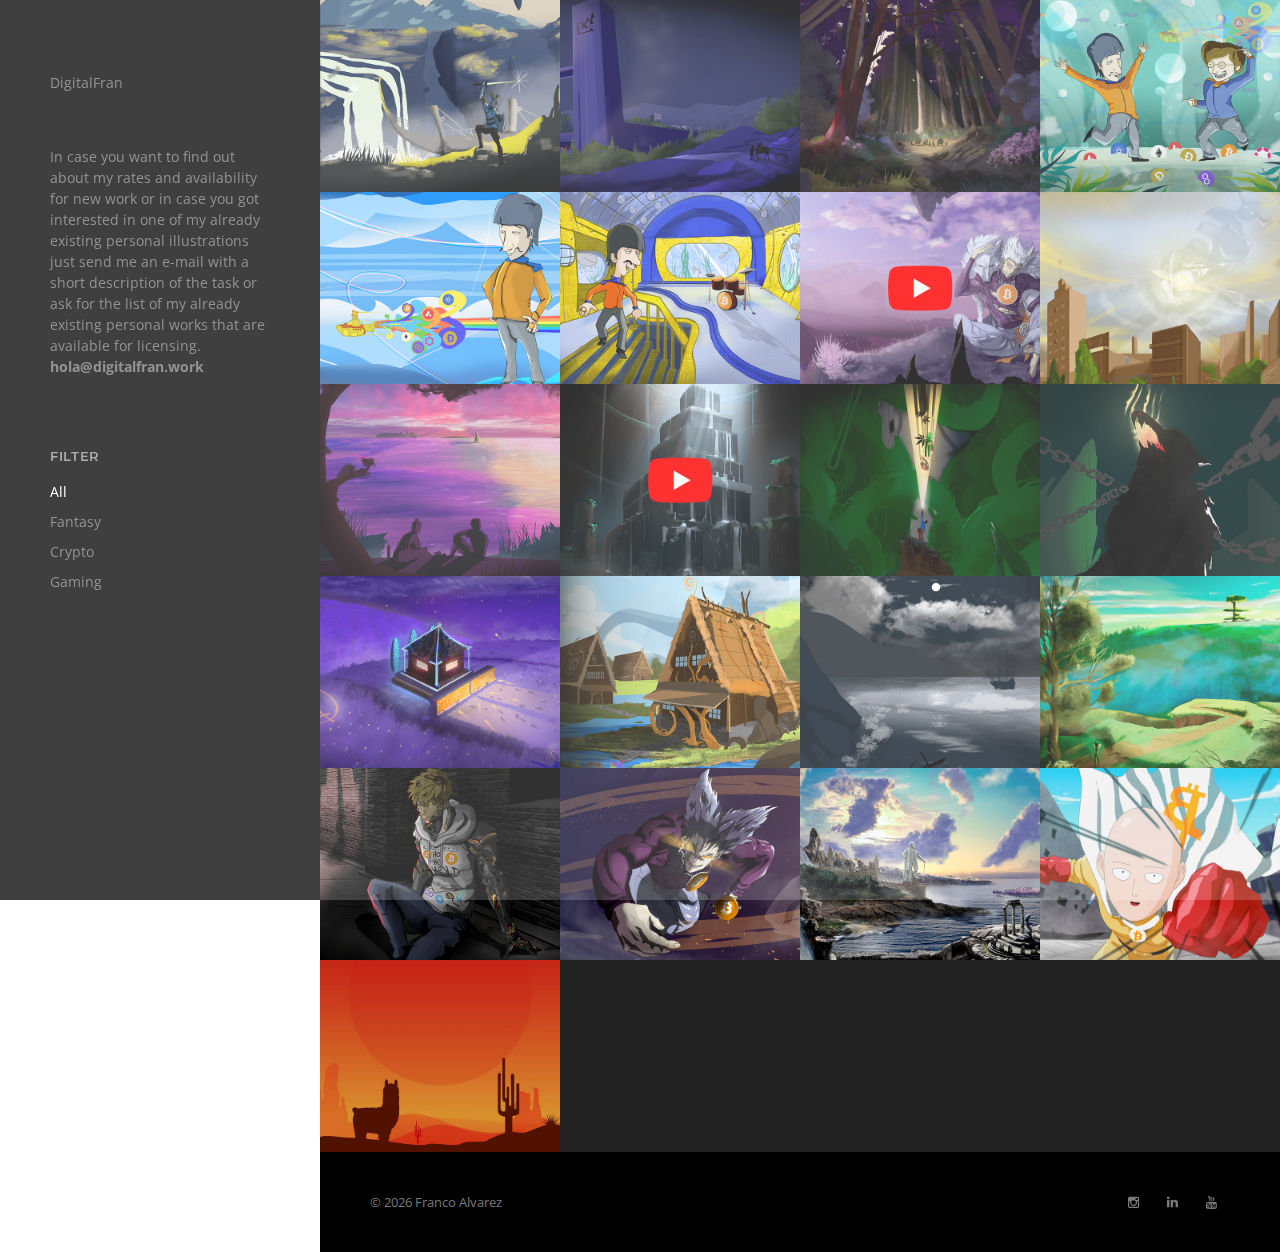
==== commit 7c094f76: "change youtube link" ====
--- a/index.html
+++ b/index.html
@@ -252,7 +252,7 @@
 			<div class="work-item hover-2 timelapse">
 				<div class="work-container">
 					<div class="work-img">
-						<a href="https://youtu.be/IqFOECKPMuM?autoplay=1" class="lightbox-video mfp-iframe" title="Super minimal">
+						<a href="https://www.youtube.com/watch?v=IqFOECKPMuM" class="lightbox-video mfp-iframe" title="Deep Nature">
 							<img src="img/gallery-thumb/purificacion.png" alt="Deep Nature">
 							<div class="work-overlay">
 								<div class="work-description">
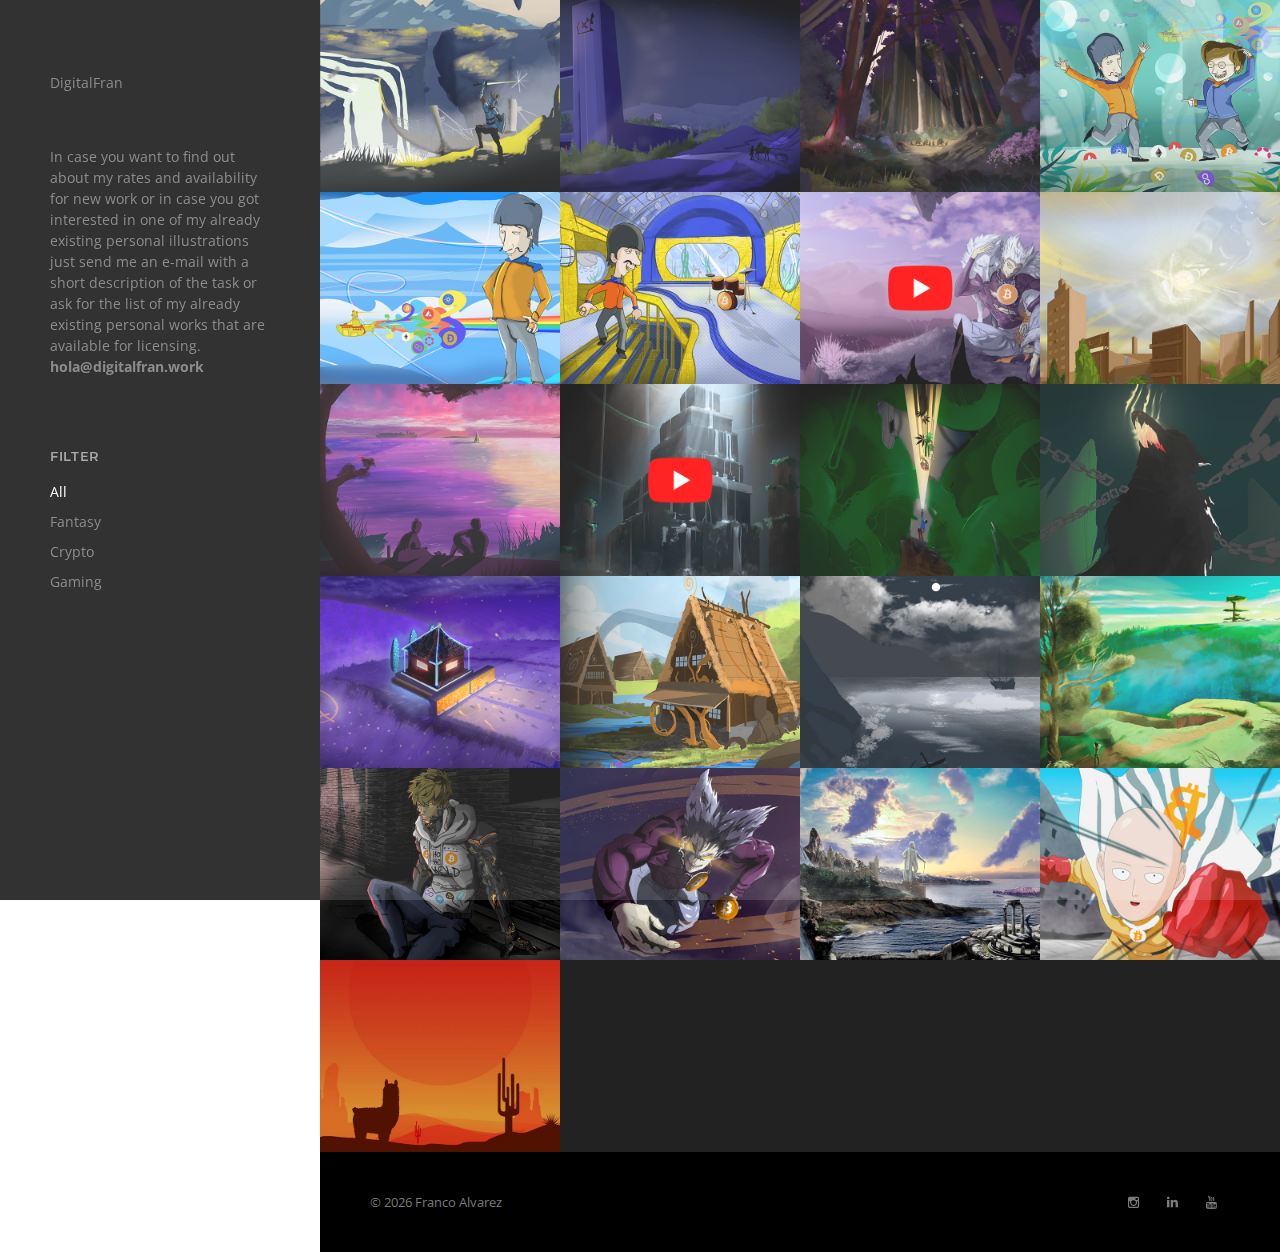
==== commit ccdcebed: "Adding Google Analitycs" ====
--- a/index.html
+++ b/index.html
@@ -478,6 +478,14 @@
 	<script type="text/javascript" src="js/bootstrap.min.js"></script>
 	<script type="text/javascript" src="js/plugins.js"></script>
 	<script type="text/javascript" src="js/scripts.js"></script>
-	  
+	<!-- Google tag (gtag.js) -->
+	<script async src="https://www.googletagmanager.com/gtag/js?id=G-V0FKR60BJE"></script>
+	<script>
+	window.dataLayer = window.dataLayer || [];
+	function gtag(){dataLayer.push(arguments);}
+	gtag('js', new Date());
+
+	gtag('config', 'G-V0FKR60BJE');
+	</script>
 </body>
 </html>